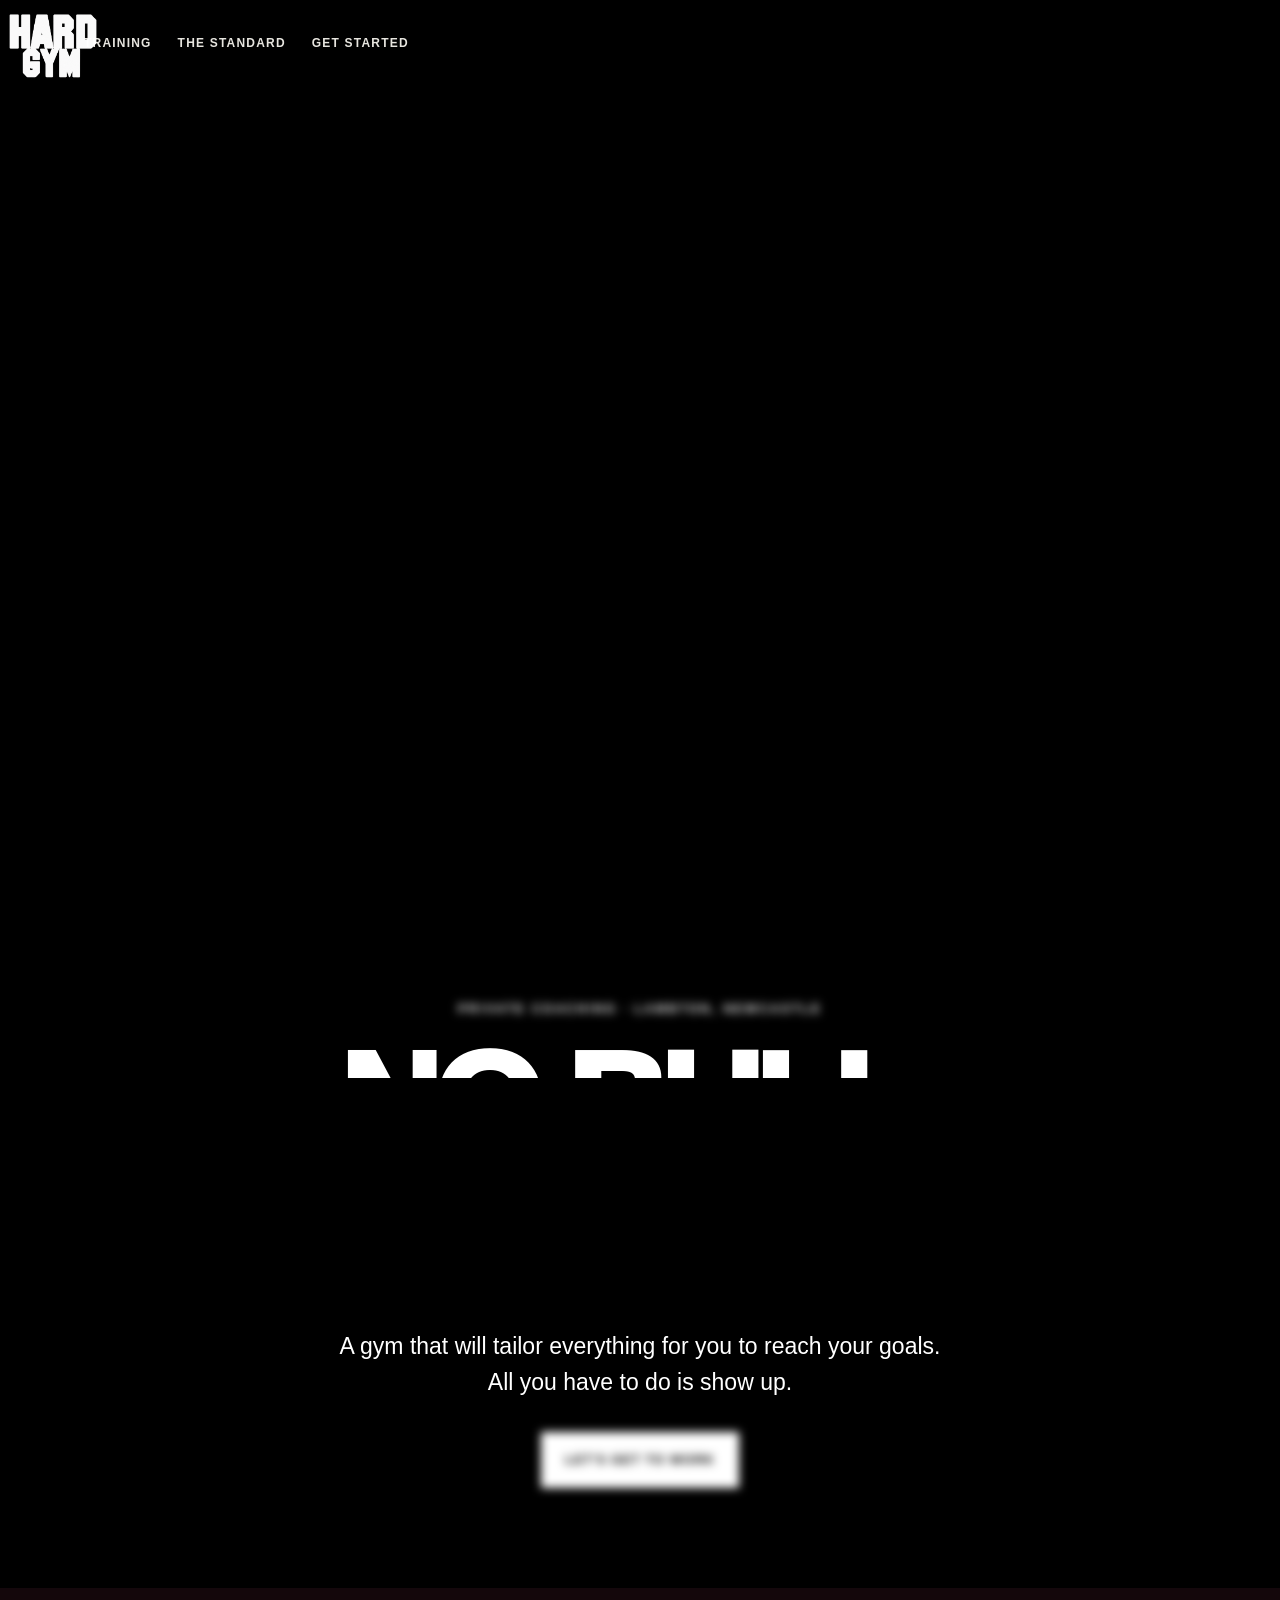
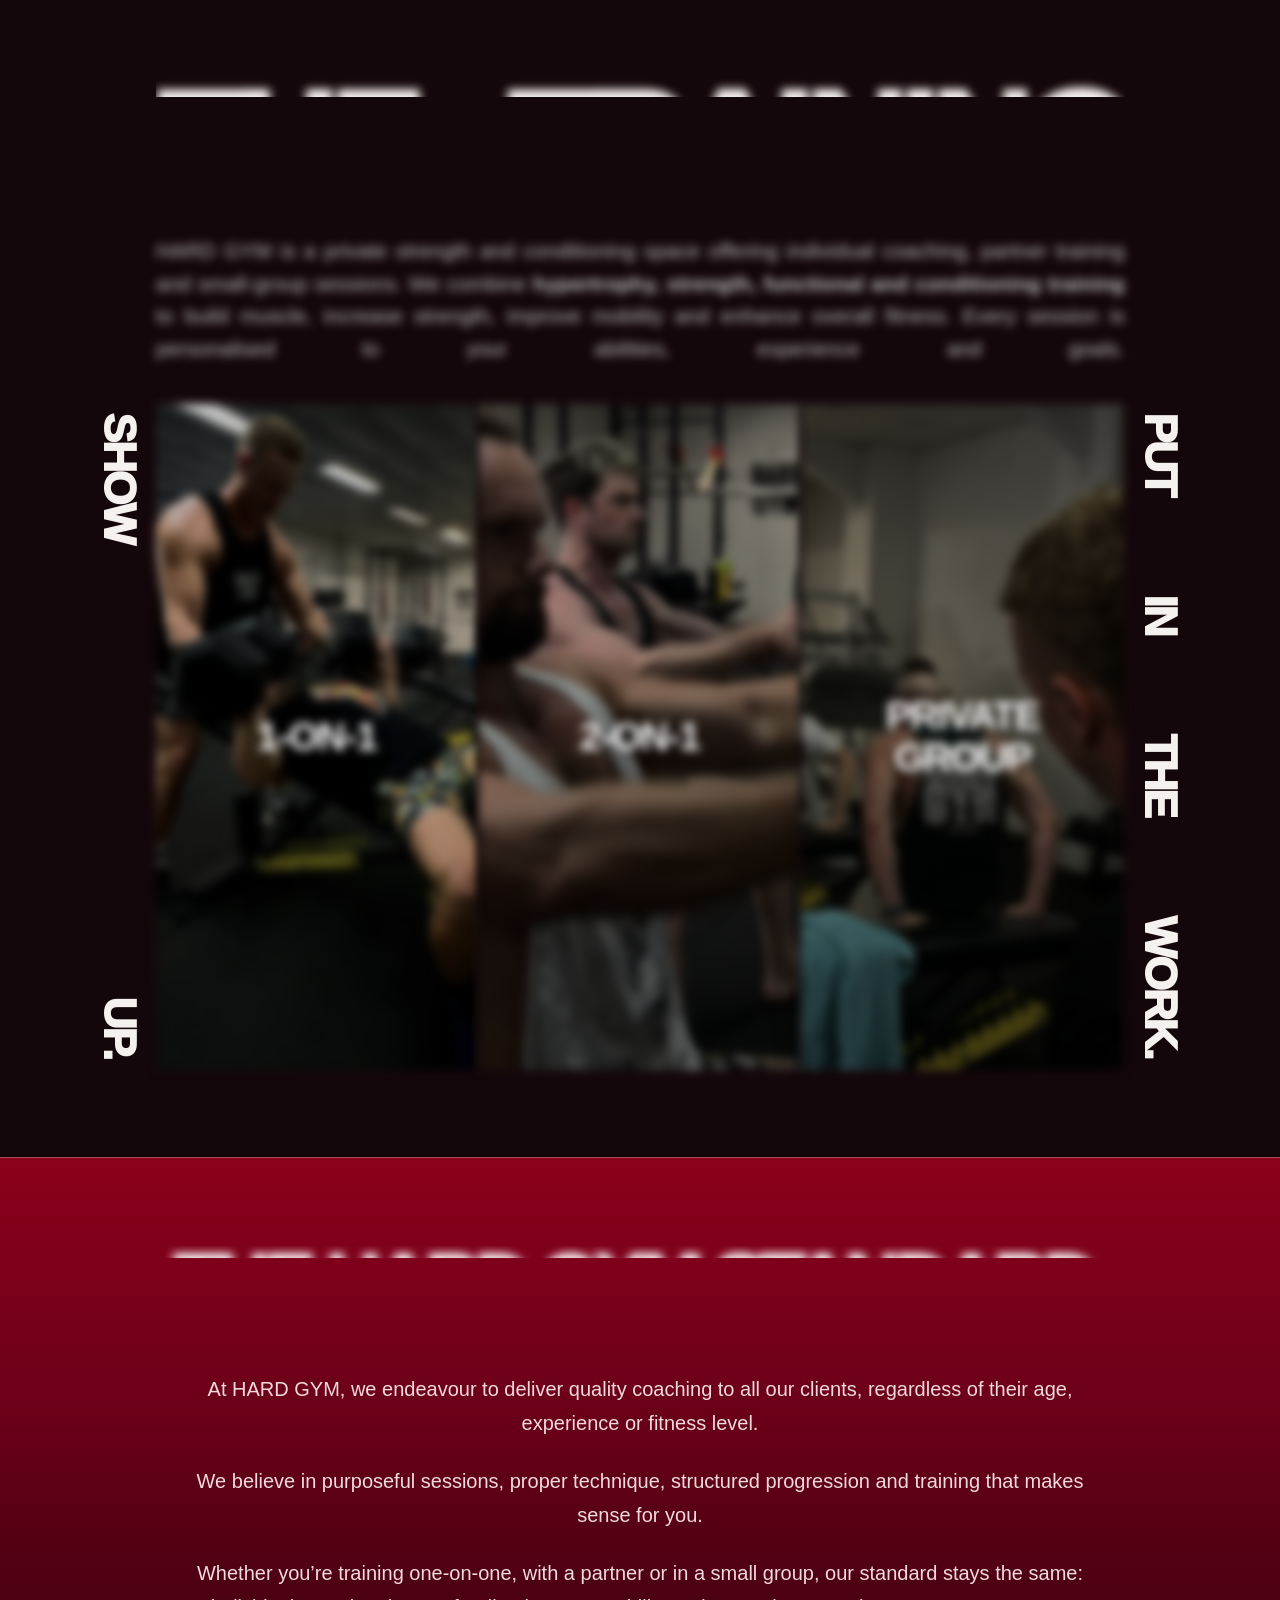
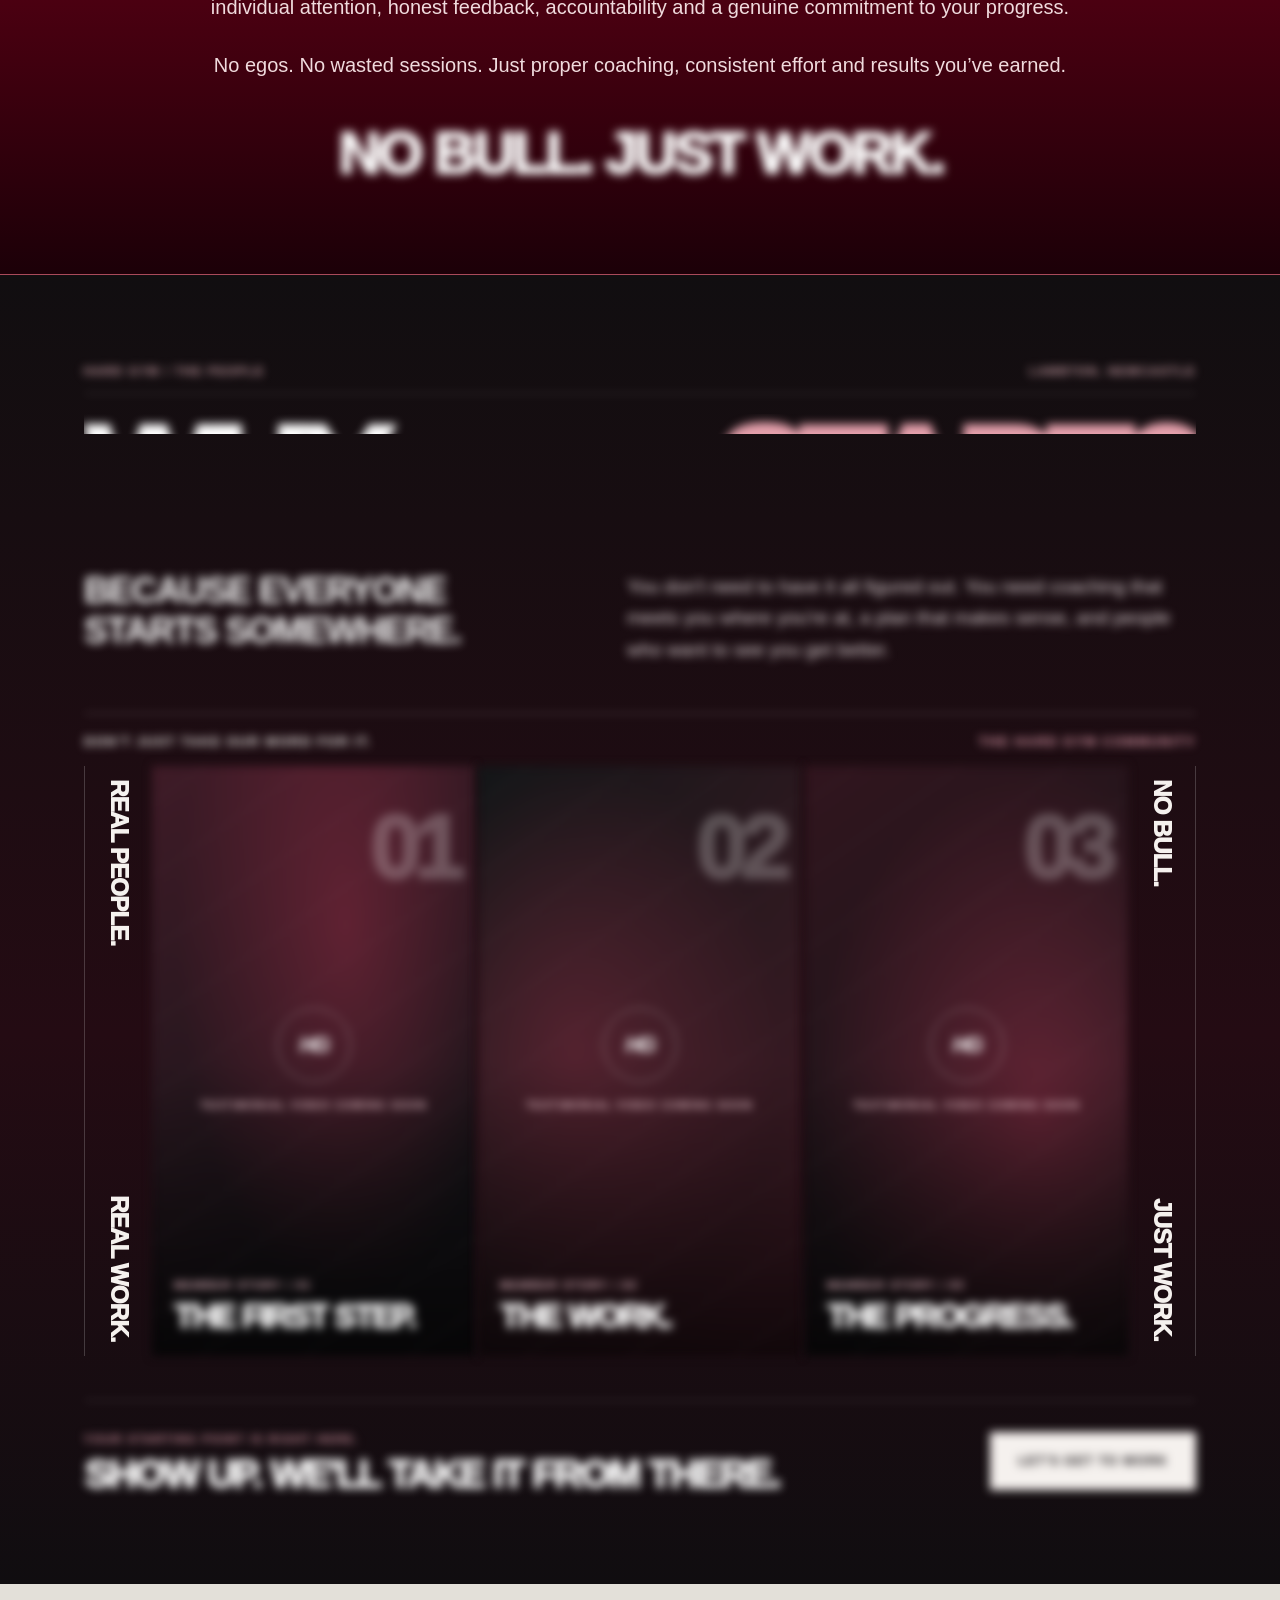
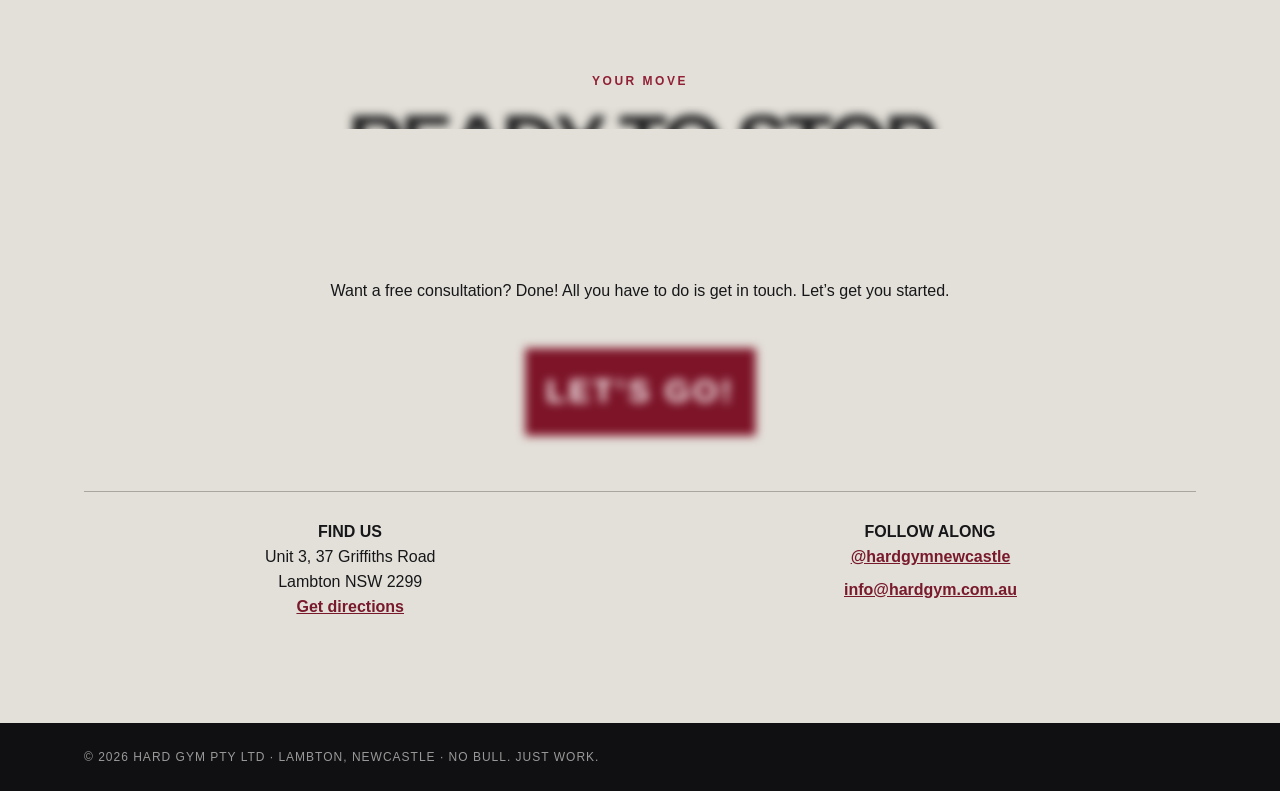
==== index.html @ e46c6654 "Use exact first frame of each WHY START testimonial video as its poster image" ====
<!DOCTYPE html>

<html lang="en-AU">
<head>
<meta charset="utf-8"/><meta content="width=device-width,initial-scale=1" name="viewport"/>
<title>HARD GYM | Private Training Gym</title>
<link rel="canonical" href="https://www.hardgym.com.au/">
<meta content="HARD GYM Lambton. Serious coaching, no gimmicks. 1-on-1, 2-on-1 and small-group strength training in Newcastle. Unit 3, 37 Griffiths Road." name="description"/>
<meta content="#39040f" name="theme-color"/>
  <script type="application/ld+json">
{
  "@context": "https://schema.org",
  "@type": "ExerciseGym",
  "name": "HARD GYM",
 "url": "https://www.hardgym.com.au/",
  "telephone": "+61413410295",
  "address": {
    "@type": "PostalAddress",
    "streetAddress": "Unit 3, 37 Griffiths Road",
    "addressLocality": "Lambton",
    "addressRegion": "NSW",
    "postalCode": "2299",
    "addressCountry": "AU"
  },
  "description": "Personal training studio offering 1-on-1 personal training, partner training and small-group strength training in Lambton, Newcastle."
}
</script>
  <style>
:root{--ink:#110d10;--steel:#29272a;--silver:#b8b9b8;--paper:#e7e5df;--red:#800019;--hot:#bb3049}
*{box-sizing:border-box}html{scroll-behavior:smooth}body{margin:0;background:#151517;color:var(--paper);font-family:Arial,Helvetica,sans-serif;line-height:1.55}
a{color:inherit} .wrap{max-width:1160px;margin:auto;padding:0 24px}
.metal{background-color:#282a2d;background-image:repeating-linear-gradient(94deg,transparent 0px,rgba(255,255,255,.025) 1px,transparent 3px,rgba(0,0,0,.14) 6px),linear-gradient(120deg,#141518,#4a4b4d 47%,#191a1c 100%)}
nav{border-bottom:1px solid #6667;position:relative;z-index:3;background:#171719ed}
.nav{display:flex;align-items:center;justify-content:space-between;gap:16px;min-height:78px}
.logo{font-size:26px;font-weight:1000;letter-spacing:-1.8px;text-decoration:none;font-style:italic}.logo span{color:var(--hot)}
.navlinks{display:flex;gap:26px;font-size:12px;font-weight:800;text-transform:uppercase;letter-spacing:1.2px}
.navlinks a{text-decoration:none}.navlinks a:hover{color:#f47a87}
.tag{font-size:12px;font-weight:900;letter-spacing:2.5px;text-transform:uppercase;color:#f07182}
.hero{position:relative;overflow:hidden;min-height:650px;display:flex;align-items:center;border-bottom:6px solid var(--red)}
.hero:before{content:"";position:absolute;inset:0;background:repeating-linear-gradient(145deg,transparent 0 28px,#0002 29px 31px,transparent 32px 60px);opacity:.5}
.hero:after{content:"HARD";position:absolute;right:-80px;bottom:-115px;font-size:clamp(180px,32vw,520px);font-weight:1000;letter-spacing:-.12em;color:#ffffff08;pointer-events:none}
.hero-content{position:relative;z-index:1;padding:100px 24px}
h1,h2,h3,p{margin-top:0}h1,h2,h3{font-stretch:condensed;text-transform:uppercase;line-height:.96;letter-spacing:-.055em}
h1{font-size:clamp(64px,11vw,142px);max-width:950px;margin:18px 0 22px;font-weight:1000}h1 em{font-style:normal;color:#e94b60}
.lead{font-size:clamp(18px,2vw,23px);max-width:630px;color:#dedddd}
.btn{display:inline-block;background:var(--red);color:white;text-decoration:none;font-size:13px;letter-spacing:1px;font-weight:900;text-transform:uppercase;padding:17px 23px;border:1px solid #b83e53;transition:.2s}
.btn:hover{background:#a62a40}.btn.secondary{background:transparent;border-color:#a5a5a5}
.actions{display:flex;gap:12px;flex-wrap:wrap;margin-top:32px}
.stripe{background:#741b2b;padding:15px 0;text-align:center;font-size:12px;font-weight:900;letter-spacing:2.5px;text-transform:uppercase}
section{padding:88px 0}h2{font-size:clamp(43px,6.5vw,79px);margin:15px 0 22px}
.sectionintro{max-width:700px;color:#bfc0c1;font-size:18px}
.grid{display:grid;grid-template-columns:repeat(3,1fr);gap:15px;margin-top:38px}
.service{background:linear-gradient(145deg,#353638,#1b1c1f);border:1px solid #6667;border-top:4px solid var(--red);padding:30px;min-height:310px;display:flex;flex-direction:column}
.num{font-size:13px;letter-spacing:2px;color:#ef7b8b;font-weight:900}
.service h3{font-size:37px;margin:36px 0 15px}.service p{color:#ccc}.service a{margin-top:auto;text-transform:uppercase;text-decoration:none;font-weight:900;font-size:12px;letter-spacing:1px;color:#f18290}
.statement{background:linear-gradient(120deg,#55111f,#8c2033);border-top:1px solid #aa4a5b;border-bottom:1px solid #aa4a5b}
.statement h2{max-width:850px}.statement p{max-width:690px;font-size:20px;color:#f0dadd}
.steps{display:grid;grid-template-columns:repeat(3,1fr);gap:30px;margin-top:40px}
.step{border-top:1px solid #777;padding-top:22px}.step h3{font-size:28px;margin:15px 0}.step p{color:#c1c1c1}
.contact{background:#e3e0d9;color:#171719}.contact .tag{color:#902035}.contact h2{max-width:850px}.contact p{max-width:750px}
.contact .btn{margin-top:12px}.details{display:flex;gap:45px;flex-wrap:wrap;margin-top:55px;border-top:1px solid #a8a6a1;padding-top:28px}.details a{color:#78192c;font-weight:bold}
.note{font-size:12px;color:#626262;margin-top:20px}
footer{padding:25px 0;background:#101012;color:#999;font-size:12px;text-transform:uppercase;letter-spacing:1px}
@media(max-width:750px){.navlinks{gap:12px;font-size:10px}.navlinks a:nth-child(2){display:none}.hero{min-height:570px}.grid,.steps{grid-template-columns:1fr}.service{min-height:250px}section{padding:65px 0}.hero-content{padding:90px 24px}h1{font-size:clamp(60px,13vw,95px)}}

/* Authentic HARD GYM branding and diamond-plate steel */
.logo{display:block;width:106px;line-height:0}.logo img{display:block;width:100%;height:auto;mix-blend-mode:screen}
.nav{min-height:86px}
.metal{background-image:linear-gradient(100deg,rgba(9,9,11,.89),rgba(18,18,20,.83)),url('[data-uri]');background-size:cover,520px auto;background-position:center;background-repeat:no-repeat,repeat}
.hero{background-image:linear-gradient(95deg,rgba(5,5,7,.92),rgba(14,14,16,.67)),url('[data-uri]');background-size:cover,660px auto;background-repeat:no-repeat,repeat}
.red-text{color:#ee697b}.start-section{position:relative;overflow:hidden}.start-section:before{content:'';position:absolute;inset:0;background:linear-gradient(180deg,transparent,#09090b65);pointer-events:none}.start-section .wrap{position:relative}
.start-section h2{max-width:1060px}.start-section .sectionintro{max-width:670px}
.steps{gap:14px;margin-top:42px}.step{border:1px solid #ffffff38;background:linear-gradient(155deg,rgba(25,26,28,.94),rgba(47,24,30,.89));padding:28px 25px 32px;min-height:295px;transition:border-color .3s,transform .3s}.step:hover{border-color:#e2697a;transform:translateY(-4px)}
.step-top{display:flex;align-items:center;gap:16px}.step-no{font-size:46px;font-weight:900;color:#ef7181;letter-spacing:-3px}.step-rule{height:1px;background:#b75061;flex:1}.step h3{font-size:clamp(25px,3vw,36px);margin:28px 0 17px;letter-spacing:-.04em}.step p{font-size:16px;line-height:1.65;color:#ddd}
.start-cta{display:flex;align-items:center;justify-content:space-between;gap:25px;border-left:5px solid #b83149;background:#17171bdc;margin-top:16px;padding:22px 26px}.start-cta strong{font-size:22px;display:block;letter-spacing:-.03em}.start-cta span{display:block;color:#c3c3c3;font-size:14px}
/* HARD GYM motion system: bold but restrained */
@keyframes hg-rise{from{opacity:0;transform:translate3d(0,42px,0);filter:blur(5px)}to{opacity:1;transform:translate3d(0,0,0);filter:blur(0)}}
@keyframes hg-wipe{from{opacity:0;clip-path:inset(0 0 90% 0);transform:translate3d(-18px,18px,0)}to{opacity:1;clip-path:inset(0 0 0 0);transform:none}}
@keyframes hg-line{from{transform:scaleX(0)}to{transform:scaleX(1)}}
/* Default remains fully visible even when iOS file preview blocks JavaScript. */
.motion-on .reveal:not(.is-visible){opacity:0;transform:translate3d(0,42px,0);filter:blur(5px)}
.motion-on .reveal{transition:opacity .9s ease,transform .95s cubic-bezier(.18,.8,.2,1),filter .9s ease;will-change:transform,opacity}
.motion-on .reveal.is-visible{opacity:1;transform:none;filter:none}
.motion-on .motion-heading:not(.is-visible){opacity:0;transform:translate3d(-18px,36px,0);clip-path:inset(0 0 85% 0)}
.motion-on .motion-heading{transition:opacity .75s ease,transform .9s cubic-bezier(.16,1,.3,1),clip-path 1s cubic-bezier(.16,1,.3,1);will-change:transform,opacity}
.motion-on .motion-heading.is-visible{opacity:1;transform:none;clip-path:inset(0 0 0 0)}
.motion-on .motion-copy:not(.is-visible){opacity:0;transform:translateY(22px)}
.motion-on .motion-copy{transition:opacity .85s ease,transform .9s cubic-bezier(.2,.8,.2,1);will-change:transform,opacity}
.motion-on .motion-copy.is-visible{opacity:1;transform:none}
.motion-on .motion-card:not(.is-visible){opacity:0;transform:translateY(38px) scale(.975)}
.motion-on .motion-card{transition:opacity .8s ease,transform .9s cubic-bezier(.18,.8,.2,1),border-color .25s ease;will-change:transform,opacity}
.motion-on .motion-card.is-visible{opacity:1;transform:none}
.motion-on .motion-card:nth-child(2){transition-delay:110ms}
.motion-on .motion-card:nth-child(3){transition-delay:220ms}
@media(hover:hover){.service:hover{transform:translateY(-5px)!important;border-color:#c04a5c}}
@media(prefers-reduced-motion:reduce){*,*:before,*:after{animation:none!important;transition:none!important;scroll-behavior:auto!important}.motion-on .reveal,.motion-on .motion-heading,.motion-on .motion-copy,.motion-on .motion-card{opacity:1;transform:none;filter:none;clip-path:none}}

/* Updated HARD GYM palette: layered wine-red steel, preserving original diamond plate image */
body{background:#14070b}
nav{background:#180e12f2;border-bottom-color:#9b364855}
.hero{border-bottom-color:#850a25}
.hero.metal{background-color:#280b14}
.hero.metal::before{background:linear-gradient(125deg,rgba(14,0,6,.35),rgba(109,0,27,.23),rgba(7,0,3,.36)),repeating-linear-gradient(145deg,transparent 0 28px,#0002 29px 31px,transparent 32px 60px);opacity:1}
.stripe{background:linear-gradient(90deg,#43000e,#8d0625 48%,#39000c)}
.statement{background:linear-gradient(180deg,#8b001d 0%,#6b0018 35%,#41000f 70%,#1c0008 100%)}
.btn{background:#7d1428;border-color:#aa3a50}
.btn:hover{background:#9d203a}
.service{background:linear-gradient(145deg,#393034,#21161c);border-top-color:#9a2039}
.contact{background:#e3e0d9}
.consultation-intro{font-size:clamp(17px,2vw,21px);font-weight:700;line-height:1.55;max-width:760px;margin:32px 0 0}
.contact .actions{margin-top:20px}


/* Keep both consultation actions side by side, including on iPhone */
.contact .actions{display:grid;grid-template-columns:minmax(0,1fr) minmax(0,1fr);gap:12px;align-items:stretch}
.contact .actions .btn{display:flex;align-items:center;justify-content:center;text-align:center;min-width:0;box-sizing:border-box;line-height:1.3;padding:17px 12px}
@media(max-width:480px){.contact .actions{gap:10px}.contact .actions .btn{font-size:11px;letter-spacing:.5px;padding:15px 7px}}

/* Contact details: balanced two-column layout on mobile and desktop */
.contact .details{display:grid;grid-template-columns:minmax(0,1fr) minmax(0,1fr);gap:clamp(12px,4vw,48px);align-items:start}
.contact .details>div{min-width:0}
.contact .details p{overflow-wrap:anywhere}
@media(max-width:480px){.contact .details{gap:12px}.contact .details strong{font-size:clamp(12px,3.5vw,16px)}.contact .details p{font-size:clamp(12px,3.35vw,16px);line-height:1.55}.contact .details a{font-size:inherit}}
nav {
  border-bottom: none !important;
  background: transparent !important;
  background-color: transparent !important;
  position: absolute !important;
  top: 0;
  left: 0;
  width: 100%;
  z-index: 100;
}
  nav .logo {
  margin-left: 0 !important;
  position: absolute;
  left: 0;
}
 .hero-copy-section h1, .hero-copy-section h1 em, .hero-copy-section .tag, .hero-copy-section .lead { color: #ffffff !important; }
.hero-copy-section .btn:not(.secondary) { background: #ffffff !important; color: #000000 !important; border-color: #ffffff !important; }
@media (hover: hover) and (pointer: fine) {
  .hero-copy-section .actions .btn:hover { transform: scale(1.06); }
}
.hero-copy-section .actions .btn { transition: transform 220ms ease, background-color 220ms ease, color 220ms ease; }
@media (prefers-reduced-motion: reduce) {
  .hero-copy-section .actions .btn { transition: none; }
  .hero-copy-section .actions .btn:hover { transform: none; }
}
  </style>
<style>
/* Consultation page call-to-action */
.contact .actions { margin-top: 2rem; margin-bottom: 2.5rem; display: grid; grid-template-columns: minmax(0, 1fr); }
.contact .actions .consultation-button { display: flex; width: 100%; min-width: 0; min-height: 86px; padding: 22px 20px; align-items: center; justify-content: center; box-sizing: border-box; font-size: clamp(1.5rem, 5vw, 2rem); font-weight: 900; letter-spacing: .10em; text-align: center; }
.contact .details p a[href^="mailto:"] { display: inline-block; margin-top: .5rem; overflow-wrap: anywhere; }
.hero.metal::before {
  background: rgba(0, 0, 0, 0.55);
  z-index: 1;
}
.hero.metal::after {
  display: none;
}
.hero.metal .hero-content {
  position: relative;
  z-index: 2;
}.hero-video {
  position: absolute;
  inset: 0;
  width: 100%;
  height: 100%;
  object-fit: cover;
  object-position: center;
  z-index: 0;
  pointer-events: none;
}
.hero::before {
  z-index: 1;
  background: rgba(0, 0, 0, 0.55);
}
.hero::after {
  z-index: 1;
  pointer-events: none;
}
.hero-content {
  position: relative;
  z-index: 2;
}
@media (prefers-reduced-motion: reduce) {
  .hero-video { display: none; }
}
.hero.metal {
  background-image: none;
}
.hero.metal::before {
  background: rgba(0,0,0,.55) !important;
}
.hero.metal::after {
  display: none !important;
}.hero::before,
.hero::after {
  pointer-events: none !important;
}
.hero .hero-content,
.hero .hero-content .actions,
.hero .hero-content .btn {
  position: relative;
  z-index: 5;
}
.hero .hero-content .btn {
  pointer-events: auto;
}
/* HARD GYM: MOBILE-ONLY RESPONSIVE LAYOUT. DESKTOP RULES ABOVE UNCHANGED. */
@media screen and (max-width: 750px) {
  html,body {width:100%;max-width:100%;overflow-x:clip}
  .wrap {width:100%;max-width:100%;padding-left:22px;padding-right:22px}
  nav {position:absolute!important;top:0;left:0;width:100%;background:transparent!important}
  nav .nav {position:relative;min-height:96px;padding:12px 20px 12px 118px;display:flex;justify-content:flex-end;align-items:flex-start;gap:0}
  nav .logo {position:absolute;left:12px!important;top:13px;width:94px;margin:0!important;z-index:2}
  nav .logo img {width:100%;height:auto}
  .navlinks {display:flex;flex-direction:row;align-items:center;justify-content:flex-end;flex-wrap:nowrap;gap:clamp(7px,2.3vw,15px);font-size:clamp(8px,2.3vw,11px);line-height:1.2;letter-spacing:.35px;text-align:right;padding-top:17px;min-width:0}
  .navlinks a:nth-child(2) {display:block}
  .navlinks a {white-space:nowrap}
  .hero {height:auto;min-height:710px;display:flex;align-items:center;overflow:hidden}
  .hero-video {width:100%;height:100%;object-fit:cover;object-position:center}
  .hero-content {width:100%;max-width:100%;padding:160px 22px 68px!important;margin:0 auto;display:block;min-width:0}
  .hero-content .tag {font-size:11px;line-height:1.5;letter-spacing:1.5px;max-width:100%;margin-bottom:20px}
  .hero h1 {font-size:clamp(46px,12vw,76px);line-height:.98;letter-spacing:-.06em;max-width:100%;margin:0 0 24px;overflow-wrap:normal}
  .hero h1 em {display:inline-block}
  .hero .lead {font-size:17px;line-height:1.55;max-width:100%;margin:0}
  .hero .actions {display:flex;flex-direction:column;align-items:stretch;gap:12px;margin-top:26px;width:100%}
  .hero .actions .btn {display:flex;align-items:center;justify-content:center;min-height:55px;width:100%;padding:14px 16px;text-align:center;font-size:12px;line-height:1.35}
  .stripe {font-size:10px;line-height:1.7;letter-spacing:1.5px;padding:17px 16px}
  section {padding:60px 0}
  section h2 {font-size:clamp(38px,10.4vw,65px);line-height:1.02;overflow-wrap:break-word}
  .sectionintro,.statement p {font-size:17px;line-height:1.6}
  .grid,.steps {grid-template-columns:minmax(0,1fr);gap:16px}
  .service {min-width:0;min-height:245px;padding:25px}
  .service h3 {font-size:34px;margin:25px 0 12px}
  .step {min-width:0;min-height:0}
  .contact .actions {grid-template-columns:minmax(0,1fr)}
  .contact .actions .btn {width:100%;max-width:100%}
  .contact .details {grid-template-columns:minmax(0,1fr);gap:22px}
  .contact .details p {overflow-wrap:anywhere}
  footer {line-height:1.7}
}
@media screen and (max-width: 380px) {
  .hero h1 {font-size:clamp(43px,11.7vw,54px)}
  .hero-content {padding-top:150px!important}
  nav .logo {width:84px}
  nav .nav {padding-left:101px;padding-right:12px}
  .navlinks {gap:7px;font-size:8px;letter-spacing:0}
}
<style>.logo img{mix-blend-mode:normal!important;object-fit:contain}
</style><style>
/* Video-first hero: retain the original typography, buttons and content layout */
.hero.metal { min-height: 650px; border-bottom: 0; }
.hero-copy-section { background: #000; padding: 0; }
.hero-copy-section .hero-content { padding: 100px 24px; }
@media (max-width: 700px) {
  .hero.metal { min-height: 420px; }
  .hero-copy-section .hero-content { padding: 90px 24px; }
}
</style>
<link rel="icon" href="/favicon.ico?v=2" sizes="any" />
<link rel="icon" type="image/png" href="/hard-gym-favicon.png?v=2" />
<link rel="apple-touch-icon" href="/apple-touch-icon.png?v=2" />
<style>
/* HARD GYM: show the complete video frame without cropping it. */
.hero.metal {
  display: block;
  height: auto;
  min-height: 0;
  overflow: hidden;
  background: #000;
}
.hero.metal .hero-video {
  display: block;
  position: relative;
  inset: auto;
  width: 100%;
  height: auto;
  max-width: 100%;
  object-fit: contain;
  object-position: center;
}
@media (max-width: 700px) {
  .hero.metal { height: auto; min-height: 0; }
}
@media (prefers-reduced-motion: reduce) {
  .hero.metal .hero-video { display: block; }
}
</style>

<style>
/* Centre only the introduction below the video; preserve its typography and buttons. */
.hero-copy-section .hero-content { text-align: center; }
.hero-copy-section .hero-content h1,
.hero-copy-section .hero-content .lead { margin-left: auto; margin-right: auto; }
.hero-copy-section .hero-content .actions { justify-content: center; }
@media (max-width: 750px) {
  .hero-copy-section .hero-content .actions { align-items: center; }
}
</style>

<style>
/* Desktop-only: fill the visible browser viewport before the next section.
   Mobile video layout and all other sections remain unchanged. */
@media (min-width: 751px) {
  .hero.metal {
    height: 100vh;
    height: 100svh;
    min-height: 0;
    max-height: none;
    overflow: hidden;
  }
  .hero.metal .hero-video {
    position: absolute;
    inset: 0;
    width: 100%;
    height: 100%;
    max-width: none;
    object-fit: cover;
    object-position: center center;
  }
}
</style>

<style id="hg-center-content-sections">
/* Center the content of the four requested sections only. */
#training, #approach, section.metal, #contact { text-align: center; }
#training .sectionintro, #approach h2, #approach p, #contact h2, #contact > .wrap > p { margin-left: auto; margin-right: auto; }
#training .service, section.metal .step { text-align: center; }
#contact .actions { justify-content: center; }
/* Preserve the existing two-column button arrangement where applicable. */
#contact .actions { width: fit-content; max-width: 100%; margin-left: auto; margin-right: auto; }
#contact .details { text-align: center; justify-items: center; }
#contact .details > div { text-align: center; }
</style>

<style id="hg-mobile-center-content-sections">
/* Mobile-only alignment for Training, The Standard, How to Start and Your Move. */
@media screen and (max-width: 750px) {
  #training, #approach, section.metal, #contact { text-align: center; }
  #training .wrap, #approach .wrap, section.metal .wrap, #contact .wrap { text-align: center; }
  #training h2, #training .sectionintro, #approach h2, #approach p,
  section.metal h2, section.metal p, #contact h2, #contact p,
  #contact .consultation-intro { text-align: center; margin-left: auto; margin-right: auto; }
  #training .service, section.metal .step { text-align: center; }
  #contact .actions { justify-content: center; align-items: center; margin-left: auto; margin-right: auto; }
  #contact .details { text-align: center; justify-items: center; }
  #contact .details > div { text-align: center; }
}
</style>
<style>
/* Mobile-only accessible navigation; desktop links remain unchanged. */
.hg-mobile-menu { display: none; }
@media (max-width: 750px) {
  nav .navlinks { display: none !important; }
  nav .nav { align-items: center; }
  .hg-mobile-menu { display: block; position: relative; margin-left: auto; z-index: 5; color: #fff; }
  .hg-mobile-menu summary { display: flex; align-items: center; gap: 9px; list-style: none; cursor: pointer; padding: 11px 14px; min-height: 44px; border: 1px solid rgba(255,255,255,.65); border-radius: 6px; background: rgba(15,10,12,.82); font-size: 12px; font-weight: 900; letter-spacing: 1.2px; user-select: none; }
  .hg-mobile-menu summary::-webkit-details-marker { display: none; }
  .hg-mobile-menu summary:focus-visible, .hg-mobile-menu-panel a:focus-visible { outline: 2px solid white; outline-offset: 3px; }
  .hg-menu-icon { font-size: 19px; line-height: 1; }
  .hg-mobile-menu[open] summary { background: #fff; color: #111; }
  .hg-mobile-menu-panel { position: absolute; top: calc(100% + 8px); right: 0; width: min(260px, calc(100vw - 32px)); background: #171315; border: 1px solid rgba(255,255,255,.3); border-radius: 8px; box-shadow: 0 12px 35px rgba(0,0,0,.45); overflow: hidden; }
  .hg-mobile-menu-panel a { display: flex; align-items: center; justify-content: center; text-align: center; padding: 17px 19px; min-height: 52px; text-decoration: none; color: white; font-size: 13px; font-weight: 800; letter-spacing: .8px; text-transform: uppercase; }
  .hg-mobile-menu-panel a + a { border-top: 1px solid rgba(255,255,255,.14); }
  .hg-mobile-menu-panel a:active { background: #5c1324; }
}
</style>
<script>
document.addEventListener('click', function(e) {
  const menu = document.querySelector('.hg-mobile-menu');
  if (!menu || !menu.open) return;
  if (e.target.closest('.hg-mobile-menu-panel a') || !menu.contains(e.target)) menu.open = false;
});
</script>
<style>
/* HARD GYM training photo panels only */
#training .hg-training-panels{display:grid;grid-template-columns:repeat(3,minmax(0,1fr));gap:0;margin-top:38px}
#training .hg-training-panel{position:relative;display:flex;align-items:center;justify-content:center;min-width:0;height:clamp(390px,52vw,700px);overflow:hidden;background:linear-gradient(135deg,#353638,#151517);color:#fff;text-decoration:none;isolation:isolate}
#training .hg-training-panel:not(:last-child){border-right:2px solid #151517}
#training .hg-training-panel:after{content:"";position:absolute;inset:0;background:linear-gradient(180deg,rgba(0,0,0,.12),rgba(0,0,0,.28));z-index:0;pointer-events:none}
#training .hg-training-panel img{position:absolute;inset:0;width:100%;height:100%;object-fit:cover;object-position:center center;transition:transform .45s ease}
#training .hg-training-panel span{position:relative;z-index:1;font-size:clamp(24px,3.1vw,50px);font-weight:900;letter-spacing:-.045em;text-align:center;line-height:1.05;text-shadow:0 2px 15px #000a;padding:12px}
@media(hover:hover){#training .hg-training-panel:hover img{transform:scale(1.055)}}
#training .hg-training-panel:focus-visible{outline:3px solid #fff;outline-offset:-5px}
@media(max-width:750px){#training .hg-training-panels{grid-template-columns:1fr;gap:8px}#training .hg-training-panel{height:440px}#training .hg-training-panel span{font-size:42px}}
@media(prefers-reduced-motion:reduce){#training .hg-training-panel img{transition:none}}
</style>
<style>
/* Training-only typography and full-height vertical photo-side slogans. */
#training{--hg-side-width:clamp(54px,5.6vw,78px)}
#training .hg-training-intro{margin-inline:var(--hg-side-width)}
#training .hg-training-title{display:flex;align-items:baseline;justify-content:space-between;gap:12px;width:100%;margin:0 0 24px;font-size:clamp(64px,11vw,142px);font-weight:1000;line-height:.96;letter-spacing:-.055em;color:#f5f1ee;white-space:nowrap}
#training .hg-training-title span{display:block}
#training .hg-training-description{display:block;width:100%;max-width:none;margin:0;color:#bfc0c1;font-size:clamp(17px,1.65vw,21px);line-height:1.55;text-align:justify;text-align-last:justify}
#training .hg-training-showcase{display:grid;grid-template-columns:var(--hg-side-width) minmax(0,1fr) var(--hg-side-width);align-items:stretch;margin-top:38px}
#training .hg-training-showcase .hg-training-panels{grid-column:2;grid-row:1;min-width:0;margin-top:0}
#training .hg-training-side{display:flex;flex-direction:row;align-items:center;justify-content:space-between;box-sizing:border-box;width:100%;height:clamp(390px,52vw,700px);padding:10px 5px;writing-mode:vertical-rl;text-orientation:mixed;color:#f5f1ee;font-size:clamp(26px,3.5vw,50px);font-weight:1000;letter-spacing:-.055em;line-height:1;white-space:nowrap}
#training .hg-training-side span{display:block}
#training .hg-training-side--left{grid-column:1;grid-row:1}
#training .hg-training-side--right{grid-column:3;grid-row:1}
@media(max-width:750px){
  #training{--hg-side-width:clamp(30px,9vw,45px)}
  #training .hg-training-title{gap:5px;margin-bottom:16px;font-size:clamp(27px,6.8vw,50px)}
  #training .hg-training-description{font-size:15px;line-height:1.5;text-align:left;text-align-last:auto}
  #training .hg-training-showcase{margin-top:24px}
  #training .hg-training-side{height:440px;padding:10px 3px;font-size:clamp(19px,5.5vw,26px)}
  #training .hg-training-side--left{align-self:start}
  #training .hg-training-side--right{align-self:end}
  #training .hg-training-panel span{font-size:clamp(25px,7vw,40px)}
}
</style>

<style id="hg-training-mobile-carousel">
/* Only the mobile training section changes. Desktop retains its three-column layout. */
#training .hg-training-mobile-controls,
#training .hg-training-mobile-progress{display:none}
@media (max-width:750px){
  #training .hg-training-intro{margin-inline:0}
  #training .hg-training-title{
    display:flex;flex-direction:row;align-items:center;justify-content:center;
    width:100%;gap:clamp(6px,2vw,14px);margin:0 0 19px;
    font-size:clamp(29px,8.5vw,47px);line-height:.94;letter-spacing:-.055em;
    white-space:nowrap;text-align:center
  }
  #training .hg-training-description{
    display:block;width:100%;max-width:38rem;margin:0 auto;
    text-align:center;text-align-last:center;font-size:clamp(15px,3.8vw,18px);line-height:1.56
  }
  #training{--hg-side-width:clamp(32px,8.3vw,44px)}
  #training .hg-training-showcase{
    position:relative;grid-template-columns:var(--hg-side-width) minmax(0,1fr) var(--hg-side-width);
    margin-top:30px;margin-left:-22px;margin-right:-22px
  }
  #training .hg-training-showcase .hg-training-panels{
    display:flex;grid-column:2;grid-row:1;gap:0;min-width:0;width:100%;margin-top:0;
    overflow-x:auto;overflow-y:hidden;scroll-snap-type:x mandatory;scroll-padding:0;
    -webkit-overflow-scrolling:touch;overscroll-behavior-x:contain;
    scrollbar-width:none
  }
  #training .hg-training-panels::-webkit-scrollbar{display:none}
  #training .hg-training-showcase .hg-training-panel{
    display:flex;flex:0 0 100%;width:100%;min-width:100%;height:clamp(510px,158vw,690px);
    scroll-snap-align:start;scroll-snap-stop:always;border:0
  }
  #training .hg-training-showcase .hg-training-panel:not(:last-child){border-right:0}
  #training .hg-training-showcase .hg-training-panel span{font-size:clamp(29px,8vw,46px)}
  #training .hg-training-side{
    height:clamp(510px,158vw,690px);padding:13px 3px;
    font-size:clamp(19px,5.2vw,25px);background:rgba(90,18,37,.4)
  }
  #training .hg-training-mobile-controls{
    position:absolute;z-index:4;display:flex;justify-content:space-between;align-items:center;
    left:calc(var(--hg-side-width) + 12px);right:calc(var(--hg-side-width) + 12px);
    top:50%;transform:translateY(-50%);pointer-events:none
  }
  #training .hg-training-mobile-controls button{
    display:grid;place-items:center;cursor:pointer;pointer-events:auto;
    width:42px;height:42px;padding:0;border:1px solid #f5f1ee9e;border-radius:50%;
    background:#800019e6;color:#fff;font:normal 37px/1 Arial,sans-serif;
    box-shadow:0 3px 15px #0006;touch-action:manipulation
  }
  #training .hg-training-mobile-controls button:disabled{opacity:0;pointer-events:none}
  #training .hg-training-mobile-controls button:focus-visible{outline:3px solid #fff;outline-offset:3px}
  #training .hg-training-mobile-progress{
    position:absolute;z-index:4;display:block;pointer-events:none;
    left:calc(var(--hg-side-width) + 13px);right:calc(var(--hg-side-width) + 13px);
    bottom:13px;height:4px;background:#ffffff85
  }
  #training .hg-training-mobile-progress span{
    display:block;height:100%;width:33.333%;background:#fff;transition:width .2s ease
  }
}
@media (max-width:360px){
  #training .hg-training-title{font-size:clamp(27px,8.3vw,31px)}
}
@media (prefers-reduced-motion:reduce){
  #training .hg-training-mobile-progress span{transition:none}
}
</style>
<style id="hg-sticky-navigation">
/* Keep the existing HARD GYM logo and nav at the viewport top on every screen. */
nav {position:fixed!important;top:0!important;left:0!important;right:0!important;width:100%;z-index:1000;}
nav.hg-nav-scrolled {background:rgba(18,9,13,.94)!important;background-color:rgba(18,9,13,.94)!important;-webkit-backdrop-filter:blur(10px);backdrop-filter:blur(10px);}
#training,#approach,#contact {scroll-margin-top:96px;}
@media(max-width:750px){
  nav {position:fixed!important;top:0!important;left:0!important;right:0!important;}
  #training,#approach,#contact {scroll-margin-top:105px;}
}
</style>

<style id="hg-standard-expanded-design">
/* Expanded HARD GYM Standard section: typography and copy only. */
#approach .hg-standard-title{
  max-width:none;width:100%;margin:0 auto 50px;
  font-size:clamp(40px,5.9vw,80px);line-height:1;letter-spacing:-.065em;
  font-weight:1000;color:#fff;white-space:nowrap;text-align:center
}
#approach .hg-standard-claim{
  max-width:1000px;margin:0 auto 14px;font-size:clamp(37px,5vw,66px);
  line-height:1.02;letter-spacing:-.045em;font-weight:900;text-align:center;color:#fff
}
#approach .hg-standard-subhead{
  max-width:950px;margin:0 auto 34px;font-size:clamp(25px,3vw,40px);
  line-height:1.1;letter-spacing:-.03em;font-weight:900;text-align:center;color:#ffb9c6
}
#approach .hg-standard-copy{max-width:890px;margin:0 auto}
#approach .hg-standard-copy p{
  max-width:none;margin:0 auto 24px;font-size:clamp(17px,1.7vw,20px);
  line-height:1.7;color:#f0dadd;text-align:center
}
#approach .hg-standard-signoff{
  max-width:none;margin:40px auto 0;font-size:clamp(34px,4.6vw,58px);
  line-height:1.1;font-weight:1000;letter-spacing:-.045em;color:#fff;text-align:center
}
@media(max-width:750px){
  #approach .hg-standard-title{
    font-size:clamp(35px,9.7vw,67px);white-space:normal;line-height:.98;
    margin-bottom:35px;overflow-wrap:normal;text-wrap:balance
  }
  #approach .hg-standard-claim{font-size:clamp(32px,8.1vw,53px);margin-bottom:18px}
  #approach .hg-standard-subhead{font-size:clamp(23px,5.6vw,35px);margin-bottom:26px}
  #approach .hg-standard-copy p{font-size:17px;line-height:1.65;margin-bottom:22px}
  #approach .hg-standard-signoff{font-size:clamp(32px,8vw,48px);margin-top:35px}
}
</style>
<style id="hg-why-start-design">
/* WHY START? testimonial placeholders — scoped to this section only */
#why-start{background:linear-gradient(180deg,#110e10 0%,#240b13 58%,#100d10 100%);color:#f5f1ee;overflow:hidden}
#why-start .hg-why-overline{display:flex;justify-content:space-between;align-items:center;gap:18px;padding-bottom:13px;border-bottom:1px solid #ffffff3d;font-size:11px;letter-spacing:2px;font-weight:800;color:#e8b7bf}
#why-start .hg-why-title{display:flex;align-items:baseline;justify-content:space-between;gap:14px;width:100%;max-width:none;margin:20px 0 28px;font-size:clamp(70px,11vw,143px);letter-spacing:-.075em;line-height:.92;font-weight:1000;color:#fff}
#why-start .hg-why-title em{font-style:normal;color:#e6a1ad}
#why-start .hg-why-intro{display:grid;grid-template-columns:.9fr 1.1fr;gap:clamp(25px,6vw,90px);align-items:start;padding-bottom:48px}
#why-start .hg-why-intro p{margin:0;max-width:none;text-align:left}
#why-start .hg-why-intro .hg-why-intro-lead{font-size:clamp(22px,3vw,36px);font-weight:900;line-height:1.12;letter-spacing:-.04em;color:#fff}
#why-start .hg-why-intro p:not(.hg-why-intro-lead){max-width:550px;font-size:clamp(16px,1.65vw,19px);line-height:1.65;color:#ded1d4}
#why-start .hg-why-stories-heading{display:flex;justify-content:space-between;gap:12px;padding:18px 0 14px;border-top:1px solid #ffffff54;font-size:clamp(11px,1.1vw,13px);letter-spacing:1.5px;font-weight:900}
#why-start .hg-why-stories-heading span:last-child{color:#df9bab}
#why-start .hg-why-showcase{display:grid;grid-template-columns:clamp(38px,5.3vw,68px) minmax(0,1fr) clamp(38px,5.3vw,68px);align-items:stretch}
#why-start .hg-why-stories{display:grid;grid-template-columns:repeat(3,minmax(0,1fr));gap:3px;min-width:0}
#why-start .hg-why-rail{display:flex;justify-content:space-between;align-items:center;flex-direction:row;writing-mode:vertical-rl;padding:14px 4px;font-size:clamp(15px,1.9vw,25px);line-height:1;letter-spacing:-.04em;font-weight:1000;color:#f5f1ee;white-space:nowrap}
#why-start .hg-why-rail-left{border-left:1px solid #ffffff30}
#why-start .hg-why-rail-right{border-right:1px solid #ffffff30}
#why-start .hg-why-story{position:relative;isolation:isolate;min-width:0;height:clamp(430px,49vw,590px);overflow:hidden;background:#211b20;display:flex;align-items:center;justify-content:center}
#why-start .hg-why-story:before{content:"";position:absolute;inset:0;z-index:-1;background:radial-gradient(ellipse at 60% 27%,rgba(148,44,69,.5),transparent 62%),linear-gradient(145deg,#3f1b27,#151317 76%);pointer-events:none}
#why-start .hg-why-story-two:before{background:radial-gradient(ellipse at 30% 48%,rgba(123,43,62,.53),transparent 65%),linear-gradient(125deg,#141618,#3d1a24 88%)}
#why-start .hg-why-story-three:before{background:radial-gradient(ellipse at 72% 58%,rgba(178,53,83,.47),transparent 70%),linear-gradient(145deg,#31151e,#141417 84%)}
#why-start .hg-why-story:after{content:"";position:absolute;z-index:0;inset:0;background:repeating-linear-gradient(145deg,transparent 0 29px,rgba(255,255,255,.027) 30px 31px,transparent 32px 60px),linear-gradient(0deg,rgba(0,0,0,.72),transparent 50%);pointer-events:none}
#why-start .hg-why-story-number{position:absolute;top:13px;right:19px;z-index:1;color:#ffffff40;font-size:clamp(54px,7vw,95px);font-weight:1000;letter-spacing:-.07em}
#why-start .hg-why-story-placeholder{display:flex;flex-direction:column;align-items:center;gap:16px;z-index:1;max-width:85%;text-align:center}
#why-start .hg-why-slot-mark{display:grid;place-items:center;width:74px;height:74px;border:1px solid #ffffff75;border-radius:50%;font-size:22px;font-weight:900;font-style:italic;letter-spacing:-.11em;color:#fff}
#why-start .hg-why-coming{font-size:10px;letter-spacing:1.7px;font-weight:900;color:#e8c3cb}
#why-start .hg-why-story-caption{position:absolute;bottom:23px;left:22px;right:14px;z-index:1;text-align:left}
#why-start .hg-why-story-caption span{display:block;font-size:11px;font-weight:900;letter-spacing:1.6px;color:#e7bac4;margin-bottom:7px}
#why-start .hg-why-story-caption h3{font-size:clamp(25px,2.55vw,37px);line-height:.98;font-weight:1000;letter-spacing:-.055em;color:#fff;margin:0}
#why-start .hg-why-swipe{display:none}
#why-start .hg-why-footer{display:flex;justify-content:space-between;gap:24px;align-items:center;margin-top:44px;padding-top:25px;border-top:1px solid #ffffff40}
#why-start .hg-why-footer p{margin:4px 0 0;max-width:none;font-size:clamp(24px,3.2vw,39px);font-weight:1000;line-height:1.05;letter-spacing:-.05em;color:#fff}
#why-start .hg-why-small{font-size:11px;letter-spacing:1.8px;color:#de9ba9;font-weight:900}
#why-start .hg-why-cta{display:inline-flex;justify-content:center;align-items:center;flex:none;min-height:58px;padding:17px 27px;background:#f5f1ee;color:#171316;border:1px solid #f5f1ee;font-weight:900;white-space:nowrap;text-decoration:none;transition:transform .22s ease,background-color .22s ease}
#why-start .hg-why-cta:hover{background:#fff;transform:scale(1.04)}
#why-start .hg-why-cta:focus-visible{outline:3px solid #f4b7c4;outline-offset:4px}
@media(max-width:750px){
  #why-start .hg-why-overline{font-size:9px;letter-spacing:1.3px}
  #why-start .hg-why-title{display:flex;flex-direction:column;align-items:stretch;gap:0;font-size:clamp(62px,15.8vw,94px);margin:20px 0 24px;line-height:.93}
  #why-start .hg-why-title em{align-self:flex-end}
  #why-start .hg-why-intro{grid-template-columns:1fr;gap:14px;padding-bottom:32px}
  #why-start .hg-why-intro .hg-why-intro-lead{font-size:clamp(23px,6vw,30px)}
  #why-start .hg-why-intro p:not(.hg-why-intro-lead){font-size:16px;line-height:1.6}
  #why-start .hg-why-stories-heading{font-size:10px;letter-spacing:.7px}
  #why-start .hg-why-stories-heading span:last-child{text-align:right}
  #why-start .hg-why-showcase{display:block}
  #why-start .hg-why-rail{display:none}
  #why-start .hg-why-stories{display:flex;gap:10px;overflow-x:auto;scroll-snap-type:x mandatory;overscroll-behavior-x:contain;-webkit-overflow-scrolling:touch;scrollbar-width:none;padding-bottom:5px}
  #why-start .hg-why-stories::-webkit-scrollbar{display:none}
  #why-start .hg-why-story{flex:0 0 84%;height:clamp(430px,126vw,570px);scroll-snap-align:start;scroll-snap-stop:always}
  #why-start .hg-why-story-caption h3{font-size:clamp(27px,8vw,38px)}
  #why-start .hg-why-swipe{display:flex;justify-content:flex-end;gap:8px;margin:13px 0 0;max-width:none;color:#e8b7bf;font-size:10px;letter-spacing:1.7px;font-weight:900}
  #why-start .hg-why-swipe span{font-size:17px;line-height:.8}
  #why-start .hg-why-footer{display:block;margin-top:35px;padding-top:25px}
  #why-start .hg-why-footer p{font-size:clamp(26px,7.3vw,39px)}
  #why-start .hg-why-cta{margin-top:24px;width:100%;min-height:58px}
}
@media(prefers-reduced-motion:reduce){#why-start .hg-why-cta{transition:none}#why-start .hg-why-cta:hover{transform:none}}
</style>
<style id="hg-why-video-player-support">
#why-start .hg-why-testimonial-video{display:none;position:absolute;inset:0;width:100%;height:100%;object-fit:cover;background:#111;z-index:3}
#why-start .hg-why-story.has-video .hg-why-testimonial-video{display:block}
#why-start .hg-why-story.has-video .hg-why-story-placeholder,
#why-start .hg-why-story.has-video .hg-why-story-caption,
#why-start .hg-why-story.has-video .hg-why-story-number{display:none}
</style>
<script>
document.addEventListener('DOMContentLoaded', function () {
  document.querySelectorAll('#why-start .hg-why-testimonial-video').forEach(function (video) {
    const card = video.closest('.hg-why-story');
    if (!card) return;
    function enableVideo() { if (video.readyState >= 1) card.classList.add('has-video'); }
    video.addEventListener('loadedmetadata', enableVideo);
    video.addEventListener('error', function () { card.classList.remove('has-video'); });
    enableVideo();
  });
});
</script>
</head><body>
<nav><div class="wrap nav"><a aria-label="HARD GYM home" class="logo" href="#"><img alt="HARD GYM" height="108" src="hard-gym-header-logo.png" width="150"/></a><div class="navlinks"><a href="#training">Training</a><a href="#approach">The standard</a><a href="get-started.html">Get started</a></div><details class="hg-mobile-menu"><summary aria-label="Open navigation menu"><span class="hg-menu-icon" aria-hidden="true">☰</span></summary><div class="hg-mobile-menu-panel"><a href="#training">Training</a><a href="#approach">The Standard</a><a href="get-started.html">Get Started</a></div></details></div></nav>
<script>
(function(){
  const headerNav=document.querySelector('body > nav');
  if(!headerNav)return;
  function refreshNav(){headerNav.classList.toggle('hg-nav-scrolled',window.scrollY>12);}
  refreshNav();
  window.addEventListener('scroll',refreshNav,{passive:true});
})();
</script>
<header class="hero metal">
<video class="hero-video" autoplay muted loop playsinline aria-hidden="true">
<source src="hard-gym-hero.MP4" type="video/mp4">
</video>
</header>
<section class="hero-copy-section" aria-label="HARD GYM introduction">
<div class="wrap hero-content reveal">
<div class="tag reveal">Private coaching · Lambton, Newcastle</div>
<h1>NO BULL.<br/><em>JUST WORK.</em></h1>
<p class="lead">A gym that will tailor everything for you to reach your goals. All you have to do is show up.</p>
<div class="actions reveal"><a class="btn" href="get-started.html">Let's get to work</a></div>
</div>
</section>
<section id="training"><div class="wrap">
<div class="hg-training-intro">
<h2 class="hg-training-title reveal"><span>THE</span><span>TRAINING</span></h2>
<p class="sectionintro hg-training-description reveal">HARD GYM is a private strength and conditioning space offering individual coaching, partner training and small-group sessions. We combine <strong>hypertrophy, strength, functional and conditioning training</strong> to build muscle, increase strength, improve mobility and enhance overall fitness. Every session is personalised to your abilities, experience and goals.</p>
</div>
<div class="hg-training-showcase">
<div class="hg-training-side hg-training-side--left" aria-label="SHOW UP."><span>SHOW</span><span>UP.</span></div>
<div class="hg-training-panels">
<a class="hg-training-panel reveal" href="get-started.html" aria-label="Enquire about 1-on-1 personal training"><img src="IMG_7191.jpeg" alt="HARD GYM coach spotting a client during a dumbbell press" loading="lazy"/><span>1-ON-1</span></a>
<a class="hg-training-panel reveal" href="get-started.html" aria-label="Enquire about 2-on-1 personal training"><img src="IMG_8057.jpeg" alt="Two clients training together at HARD GYM" loading="lazy"/><span>2-ON-1</span></a>
<a class="hg-training-panel reveal" href="get-started.html" aria-label="Enquire about private group training"><img src="IMG_8059.jpeg" alt="HARD GYM members taking part in a coached group session" loading="lazy"/><span>PRIVATE GROUP</span></a>
</div>
<div class="hg-training-side hg-training-side--right" aria-label="PUT IN THE WORK."><span>PUT</span><span>IN</span><span>THE</span><span>WORK.</span></div>
<div class="hg-training-mobile-controls" aria-label="Training photo carousel controls">
<button type="button" class="hg-training-previous" aria-label="Previous training photo" disabled>&#8249;</button>
<button type="button" class="hg-training-next" aria-label="Next training photo">&#8250;</button>
</div>
<div class="hg-training-mobile-progress" aria-hidden="true"><span></span></div>
</div></div></section>
<script>
(function(){
  const track=document.querySelector('#training .hg-training-panels');
  const back=document.querySelector('#training .hg-training-previous');
  const forward=document.querySelector('#training .hg-training-next');
  const progress=document.querySelector('#training .hg-training-mobile-progress span');
  if(!track||!back||!forward||!progress)return;
  const slides=[...track.querySelectorAll('.hg-training-panel')];
  const media=window.matchMedia('(max-width:750px)');
  const reduced=window.matchMedia('(prefers-reduced-motion:reduce)');
  function getIndex(){
    return Math.max(0,Math.min(slides.length-1,Math.round(track.scrollLeft/Math.max(track.clientWidth,1))));
  }
  function update(){
    const position=media.matches?getIndex():0;
    back.disabled=position===0;
    forward.disabled=position===slides.length-1;
    progress.style.width=((position+1)/slides.length*100)+'%';
  }
  function move(step){
    if(!media.matches)return;
    const index=Math.max(0,Math.min(slides.length-1,getIndex()+step));
    track.scrollTo({left:index*track.clientWidth,behavior:reduced.matches?'auto':'smooth'});
  }
  back.addEventListener('click',()=>move(-1));
  forward.addEventListener('click',()=>move(1));
  track.addEventListener('scroll',update,{passive:true});
  window.addEventListener('resize',update);
  if(typeof media.addEventListener==='function')media.addEventListener('change',update);
  update();
})();
</script>
<section class="statement" id="approach"><div class="wrap">
<h2 class="hg-standard-title reveal">THE HARD GYM STANDARD.</h2>
<div class="hg-standard-copy">
<p>At HARD GYM, we endeavour to deliver quality coaching to all our clients, regardless of their age, experience or fitness level.</p>
<p>We believe in purposeful sessions, proper technique, structured progression and training that makes sense for you.</p>
<p>Whether you’re training one-on-one, with a partner or in a small group, our standard stays the same: individual attention, honest feedback, accountability and a genuine commitment to your progress.</p>
<p>No egos. No wasted sessions. Just proper coaching, consistent effort and results you’ve earned.</p>
</div>
<p class="hg-standard-signoff reveal">NO BULL. JUST WORK.</p>
</div></section>
<section id="why-start" class="hg-why-start" aria-labelledby="hg-why-title">
  <div class="wrap">
    <div class="hg-why-overline reveal"><span>HARD GYM / THE PEOPLE</span><span>LAMBTON, NEWCASTLE</span></div>
    <h2 id="hg-why-title" class="hg-why-title reveal"><span>WHY</span><em>START?</em></h2>
    <div class="hg-why-intro reveal">
      <p class="hg-why-intro-lead">BECAUSE EVERYONE STARTS SOMEWHERE.</p>
      <p>You don't need to have it all figured out. You need coaching that meets you where you're at, a plan that makes sense, and people who want to see you get better.</p>
    </div>
    <div class="hg-why-stories-heading reveal"><span>DON'T JUST TAKE OUR WORD FOR IT.</span><span>THE HARD GYM COMMUNITY</span></div>
    <div class="hg-why-showcase">
      <div class="hg-why-rail hg-why-rail-left" aria-hidden="true"><span>REAL PEOPLE.</span><span>REAL WORK.</span></div>
      <div class="hg-why-stories" aria-label="Reserved spaces for future member testimonial videos">
        <article class="hg-why-story hg-why-story-one reveal" data-testimonial-slot="1">
          <video class="hg-why-testimonial-video" controls playsinline preload="metadata" poster="testimonials/anthony-gillan-first-frame.jpg" aria-label="HARD GYM member testimonial — Anthony Gillan"><source src="testimonials/anthony-gillan.mp4" type="video/mp4"></video>
          <div class="hg-why-story-number" aria-hidden="true">01</div>
          <div class="hg-why-story-placeholder"><span class="hg-why-slot-mark" aria-hidden="true">HG</span><span class="hg-why-coming">TESTIMONIAL VIDEO COMING SOON</span></div>
          <div class="hg-why-story-caption"><span>MEMBER STORY / 01</span><h3>THE FIRST STEP.</h3></div>
        </article>
        <article class="hg-why-story hg-why-story-two reveal" data-testimonial-slot="2">
          <video class="hg-why-testimonial-video" controls playsinline preload="metadata" poster="testimonials/ian-moase-first-frame.jpg" aria-label="HARD GYM member testimonial — Ian Moase"><source src="testimonials/ian-moase.mp4" type="video/mp4"></video>
          <div class="hg-why-story-number" aria-hidden="true">02</div>
          <div class="hg-why-story-placeholder"><span class="hg-why-slot-mark" aria-hidden="true">HG</span><span class="hg-why-coming">TESTIMONIAL VIDEO COMING SOON</span></div>
          <div class="hg-why-story-caption"><span>MEMBER STORY / 02</span><h3>THE WORK.</h3></div>
        </article>
        <article class="hg-why-story hg-why-story-three reveal" data-testimonial-slot="3">
          <video class="hg-why-testimonial-video" controls playsinline preload="metadata" poster="testimonials/member-story-3-first-frame.jpg" aria-label="HARD GYM member testimonial — third member"><source src="testimonials/member-story-3.mp4" type="video/mp4"></video>
          <div class="hg-why-story-number" aria-hidden="true">03</div>
          <div class="hg-why-story-placeholder"><span class="hg-why-slot-mark" aria-hidden="true">HG</span><span class="hg-why-coming">TESTIMONIAL VIDEO COMING SOON</span></div>
          <div class="hg-why-story-caption"><span>MEMBER STORY / 03</span><h3>THE PROGRESS.</h3></div>
        </article>
      </div>
      <div class="hg-why-rail hg-why-rail-right" aria-hidden="true"><span>NO BULL.</span><span>JUST WORK.</span></div>
    </div>
    <p class="hg-why-swipe" aria-hidden="true">SWIPE TO SEE MORE <span>↔</span></p>
    <div class="hg-why-footer reveal">
      <div><span class="hg-why-small">YOUR STARTING POINT IS RIGHT HERE.</span><p>SHOW UP. WE'LL TAKE IT FROM THERE.</p></div>
      <a class="btn hg-why-cta" href="get-started.html">LET'S GET TO WORK</a>
    </div>
  </div>
</section>
<section class="contact" id="contact"><div class="wrap"><div class="tag">Your move</div><h2 class="reveal">READY TO STOP<br/>MUCKING AROUND?</h2>
<p>Want a free consultation? Done! All you have to do is get in touch. Let’s get you started.</p>

<div class="actions reveal"><a class="btn consultation-button" href="get-started.html">LET’S GO!</a></div>
<div class="details"><div><strong>FIND US</strong><p>Unit 3, 37 Griffiths Road<br/>Lambton NSW 2299<br/><a href="https://www.google.com/maps/search/?api=1&amp;query=Unit+3+37+Griffiths+Road+Lambton+NSW+2299" rel="noopener" target="_blank">Get directions</a></p></div><div><strong>FOLLOW ALONG</strong><p><a href="https://www.instagram.com/hardgymnewcastle/" rel="noopener" target="_blank">@hardgymnewcastle</a><br/><a href="mailto:info@hardgym.com.au">info@hardgym.com.au</a></p></div></div>
</div></section>
<footer><div class="wrap">© 2026 HARD GYM PTY LTD · Lambton, Newcastle · No bull. Just work.</div></footer>
<script>
(function(){
  const reduced=window.matchMedia&&window.matchMedia('(prefers-reduced-motion: reduce)').matches;
  if(reduced)return;
  const sections=[...document.querySelectorAll('section,header')];
  sections.forEach(section=>{
    section.querySelectorAll('h1,h2').forEach(el=>el.classList.add('motion-heading'));
    section.querySelectorAll('.tag,.lead,.sectionintro,p:not(.note)').forEach(el=>el.classList.add('motion-copy'));
    section.querySelectorAll('.service,.step').forEach(el=>el.classList.add('motion-card'));
  });
  const targets=[...new Set(document.querySelectorAll('.reveal,.motion-heading,.motion-copy,.motion-card'))];
  // Never hide content already visible when the page opens.
  targets.forEach(el=>{
    const r=el.getBoundingClientRect();
    if(r.top < innerHeight && r.bottom > 0)el.classList.add('is-visible');
  });
  document.documentElement.classList.add('motion-on');
  if(!('IntersectionObserver' in window)){
    targets.forEach(el=>el.classList.add('is-visible'));
    return;
  }
  // Keep observing: leaving the viewport resets an element so it can animate
  // again on the next entry, whether scrolling upwards or downwards.
  const observer=new IntersectionObserver(entries=>{
    entries.forEach(entry=>{
      if(entry.isIntersecting){
        entry.target.classList.add('is-visible');
      }else{
        const r=entry.target.getBoundingClientRect();
        // Reset only once fully outside the viewport; avoids flicker on long blocks.
        if(r.bottom < -30 || r.top > innerHeight+30)
          entry.target.classList.remove('is-visible');
      }
    });
  },{threshold:0,rootMargin:'30px 0px 30px 0px'});
  targets.forEach(el=>observer.observe(el));
})();
</script>
<!-- HARD GYM consultation drawer: paste immediately before </body> in index.html -->
<style>
  .hg-drawer-backdrop{position:fixed;inset:0;background:rgba(0,0,0,.72);z-index:9998;opacity:0;visibility:hidden;transition:opacity .28s ease,visibility .28s ease}
  .hg-drawer{position:fixed;inset:0 0 0 auto;width:min(720px,92vw);height:100%;height:100dvh;padding:0;background:#111112;z-index:9999;transform:translateX(102%);visibility:hidden;transition:transform .32s ease,visibility .32s ease;box-shadow:-18px 0 60px #0008;display:flex;flex-direction:column}
  .hg-drawer-backdrop.is-open{opacity:1;visibility:visible}
  .hg-drawer.is-open{transform:translateX(0);visibility:visible}
  .hg-drawer-toolbar{position:absolute;top:12px;right:18px;z-index:2;display:flex;align-items:center;justify-content:flex-end;padding:0;background:transparent;border:0;min-height:0}
  .hg-drawer-close{border:0;background:transparent;color:#000;font:normal 30px/1 Arial,sans-serif;width:42px;height:42px;cursor:pointer;display:grid;place-items:center}
  .hg-drawer-close:focus-visible{outline:3px solid #e4a3ae;outline-offset:2px}
  .hg-drawer-frame{width:100%;flex:1;border:0;background:#111112}
  body.hg-drawer-locked{overflow:hidden}
  @media(max-width:600px){.hg-drawer{width:100vw;max-width:none}.hg-drawer-toolbar{top:8px;right:14px}}
  @media(prefers-reduced-motion:reduce){.hg-drawer,.hg-drawer-backdrop{transition:none}}
</style>
<div class="hg-drawer-backdrop" id="hgDrawerBackdrop" aria-hidden="true"></div>
<section class="hg-drawer" id="hgDrawer" role="dialog" aria-modal="true" aria-label="Book your free HARD GYM consultation" aria-hidden="true">
  <div class="hg-drawer-toolbar"><button class="hg-drawer-close" type="button" id="hgDrawerClose" aria-label="Close consultation panel">&times;</button></div>
  <iframe class="hg-drawer-frame" id="hgDrawerFrame" title="HARD GYM free consultation" data-src="get-started.html"></iframe>
</section>
<script>
(function(){
  const drawer=document.getElementById('hgDrawer');
  const backdrop=document.getElementById('hgDrawerBackdrop');
  const closeButton=document.getElementById('hgDrawerClose');
  const frame=document.getElementById('hgDrawerFrame');
  let previousFocus=null;
  function openDrawer(){
    previousFocus=document.activeElement;
    if(!frame.src) frame.src=frame.dataset.src;
    drawer.classList.add('is-open');backdrop.classList.add('is-open');
    drawer.setAttribute('aria-hidden','false');document.body.classList.add('hg-drawer-locked');
    closeButton.focus();
  }
  function closeDrawer(){
    drawer.classList.remove('is-open');backdrop.classList.remove('is-open');
    drawer.setAttribute('aria-hidden','true');document.body.classList.remove('hg-drawer-locked');
    if(previousFocus&&typeof previousFocus.focus==='function') previousFocus.focus();
  }
  document.addEventListener('click',function(e){
    const link=e.target.closest('a[href]');
    if(!link)return;
    const url=new URL(link.href,location.href);
    if(url.origin===location.origin && /(?:^|\/)get-started\.html$/i.test(url.pathname)){
      e.preventDefault();openDrawer();
    }
  });
  closeButton.addEventListener('click',closeDrawer);
  backdrop.addEventListener('click',closeDrawer);
  document.addEventListener('keydown',function(e){
    if(!drawer.classList.contains('is-open'))return;
    if(e.key==='Escape')closeDrawer();
    if(e.key==='Tab' && document.activeElement===closeButton && e.shiftKey){e.preventDefault();closeButton.focus();}
  });
})();
</script>

<!-- HARD GYM newsletter signup: separate from consultation drawer -->
<style>
.hg-signup-overlay{position:fixed;inset:0;z-index:11000;background:rgba(0,0,0,.82);display:flex;align-items:center;justify-content:center;padding:22px;opacity:0;visibility:hidden;transition:opacity .25s,visibility .25s}
.hg-signup-overlay.is-open{opacity:1;visibility:visible}
.hg-signup-modal{position:relative;display:grid;grid-template-columns:1.08fr 1fr;width:min(950px,100%);max-height:calc(100dvh - 44px);background:#f3f0e9;color:#161517;box-shadow:0 28px 90px #000a;overflow:auto}
.hg-signup-form-side{padding:clamp(26px,4vw,54px);align-self:center}
.hg-signup-eyebrow{font-size:11px;letter-spacing:2.6px;font-weight:800;color:#98243b;margin:0 0 14px}
.hg-signup-form-side h2{font-size:clamp(36px,4.2vw,59px);line-height:.95;letter-spacing:-.055em;margin:0 0 16px;color:#151416}
.hg-signup-description{font-size:14px;line-height:1.6;margin:0 0 22px;color:#3d3839}
.hg-signup-form{display:grid;grid-template-columns:1fr 1fr;gap:12px}
.hg-signup-field{min-width:0}
.hg-signup-field.wide,.hg-signup-consent,.hg-signup-submit{grid-column:1/-1}
.hg-signup-field label{display:block;font-size:11px;letter-spacing:1px;font-weight:800;margin:0 0 5px;color:#2a2627}
.hg-signup-field input{width:100%;min-height:42px;padding:10px 11px;border:1px solid #bdb5b2;border-radius:0;background:#fff;color:#171517;font:14px Arial,sans-serif}
.hg-signup-field input:focus-visible,.hg-signup-close:focus-visible,.hg-signup-submit:focus-visible{outline:3px solid #c63e58;outline-offset:2px}
.hg-signup-consent{display:flex;align-items:flex-start;gap:9px;margin-top:3px;font-size:11px;line-height:1.45;color:#51484a}
.hg-signup-consent input{margin-top:2px;accent-color:#800019;flex:none}
.hg-signup-submit{border:0;background:#800019;color:#fff;min-height:48px;padding:13px;font:800 12px Arial,sans-serif;letter-spacing:1.5px;cursor:pointer}
.hg-signup-submit:hover{background:#a62a40}
.hg-signup-image{min-height:520px;background:#222 url('hard-gym-signup-photo.jpg') center center / cover no-repeat}
.hg-signup-close{position:absolute;right:12px;top:12px;z-index:2;width:38px;height:38px;background:#f3f0e9;color:#111;border:0;font:28px/1 Arial,sans-serif;cursor:pointer}
body.hg-signup-locked{overflow:hidden}
@media(max-width:650px){.hg-signup-overlay{padding:12px}.hg-signup-modal{grid-template-columns:1fr;max-height:calc(100dvh - 24px)}.hg-signup-image{grid-row:1;min-height:150px;height:clamp(150px,24dvh,230px);background-position:center 44%}.hg-signup-form-side{padding:20px 22px 25px}.hg-signup-form-side h2{font-size:39px;margin-bottom:10px}.hg-signup-description{font-size:12px;margin-bottom:13px}.hg-signup-form{gap:9px}.hg-signup-field input{min-height:38px;padding:8px}.hg-signup-close{top:8px;right:8px}.hg-signup-consent{font-size:10px}}
@media(prefers-reduced-motion:reduce){.hg-signup-overlay{transition:none}}
</style>
<div class="hg-signup-overlay" id="hgSignupOverlay" aria-hidden="true">
  <div class="hg-signup-modal" role="dialog" aria-modal="true" aria-labelledby="hgSignupTitle">
    <button class="hg-signup-close" id="hgSignupClose" type="button" aria-label="Close email signup">&times;</button>
    <div class="hg-signup-form-side">
      <p class="hg-signup-eyebrow">HARD GYM · LAMBTON, NEWCASTLE</p>
      <h2 id="hgSignupTitle">JOIN THE<br>CREW.</h2>
      <p class="hg-signup-description">Get HARD GYM news, training updates and first access to what's happening at the gym. No fluff. Just the good stuff.</p>
      <form class="hg-signup-form" action="https://formsubmit.co/info@hardgym.com.au" method="POST">
        <input type="hidden" name="_subject" value="HARD GYM — New email signup">
        <input type="hidden" name="_template" value="table">
        <input type="hidden" name="_captcha" value="true">
        <input type="text" name="_honey" style="display:none" tabindex="-1" autocomplete="off" aria-hidden="true">
        <div class="hg-signup-field"><label for="hgSignupFirst">FIRST NAME *</label><input id="hgSignupFirst" name="first_name" autocomplete="given-name" maxlength="80" required></div>
        <div class="hg-signup-field"><label for="hgSignupLast">LAST NAME *</label><input id="hgSignupLast" name="last_name" autocomplete="family-name" maxlength="80" required></div>
        <div class="hg-signup-field wide"><label for="hgSignupEmail">EMAIL ADDRESS *</label><input id="hgSignupEmail" name="email" type="email" autocomplete="email" maxlength="200" required></div>
        <div class="hg-signup-field wide"><label for="hgSignupPhone">PHONE NUMBER (OPTIONAL)</label><input id="hgSignupPhone" name="phone" type="tel" autocomplete="tel" maxlength="40"></div>
        <label class="hg-signup-consent"><input type="checkbox" name="marketing_consent" value="yes" required><span>I agree to receive HARD GYM news and marketing emails. My details will be sent through FormSubmit to HARD GYM. I can unsubscribe at any time. *</span></label>
        <button class="hg-signup-submit" type="submit">JOIN THE CREW →</button>
      </form>
    </div>
    <div class="hg-signup-image" role="img" aria-label="Strength training at HARD GYM"></div>
  </div>
</div>
<script>
(function(){
  const overlay=document.getElementById('hgSignupOverlay');
  const close=document.getElementById('hgSignupClose');
  const first=document.getElementById('hgSignupFirst');
  const key='hg-signup-seen-v1';
  let seen=false;
  try{seen=sessionStorage.getItem(key)==='1';}catch(e){}
  let opened=false, previousFocus=null;
  function show(){
    if(seen||opened||document.body.classList.contains('hg-drawer-locked'))return;
    opened=true;seen=true;
    try{sessionStorage.setItem(key,'1');}catch(e){}
    previousFocus=document.activeElement;
    overlay.classList.add('is-open');overlay.setAttribute('aria-hidden','false');
    document.body.classList.add('hg-signup-locked');
    close.focus();
  }
  function dismiss(){
    overlay.classList.remove('is-open');overlay.setAttribute('aria-hidden','true');
    document.body.classList.remove('hg-signup-locked');
    if(previousFocus&&typeof previousFocus.focus==='function')previousFocus.focus();
  }
  // Show five seconds after page load, rather than on scroll.
  // If the consultation drawer is open, wait until it closes.
  if(!seen){
    setTimeout(function tryShow(){
      if(seen||opened)return;
      if(document.body.classList.contains('hg-drawer-locked')){
        setTimeout(tryShow,500);
      }else{
        show();
      }
    },5000);
  }
  close.addEventListener('click',dismiss);
  overlay.addEventListener('click',e=>{if(e.target===overlay)dismiss();});
  document.addEventListener('keydown',e=>{
    if(!overlay.classList.contains('is-open'))return;
    if(e.key==='Escape')dismiss();
    if(e.key==='Tab'){
      const controls=[...overlay.querySelectorAll('button,input:not([type="hidden"]):not([tabindex="-1"])')].filter(el=>el.getClientRects().length);
      const firstEl=controls[0],lastEl=controls[controls.length-1];
      if(e.shiftKey&&document.activeElement===firstEl){e.preventDefault();lastEl.focus();}
      else if(!e.shiftKey&&document.activeElement===lastEl){e.preventDefault();firstEl.focus();}
    }
  });
})();
</script>
</body></html>
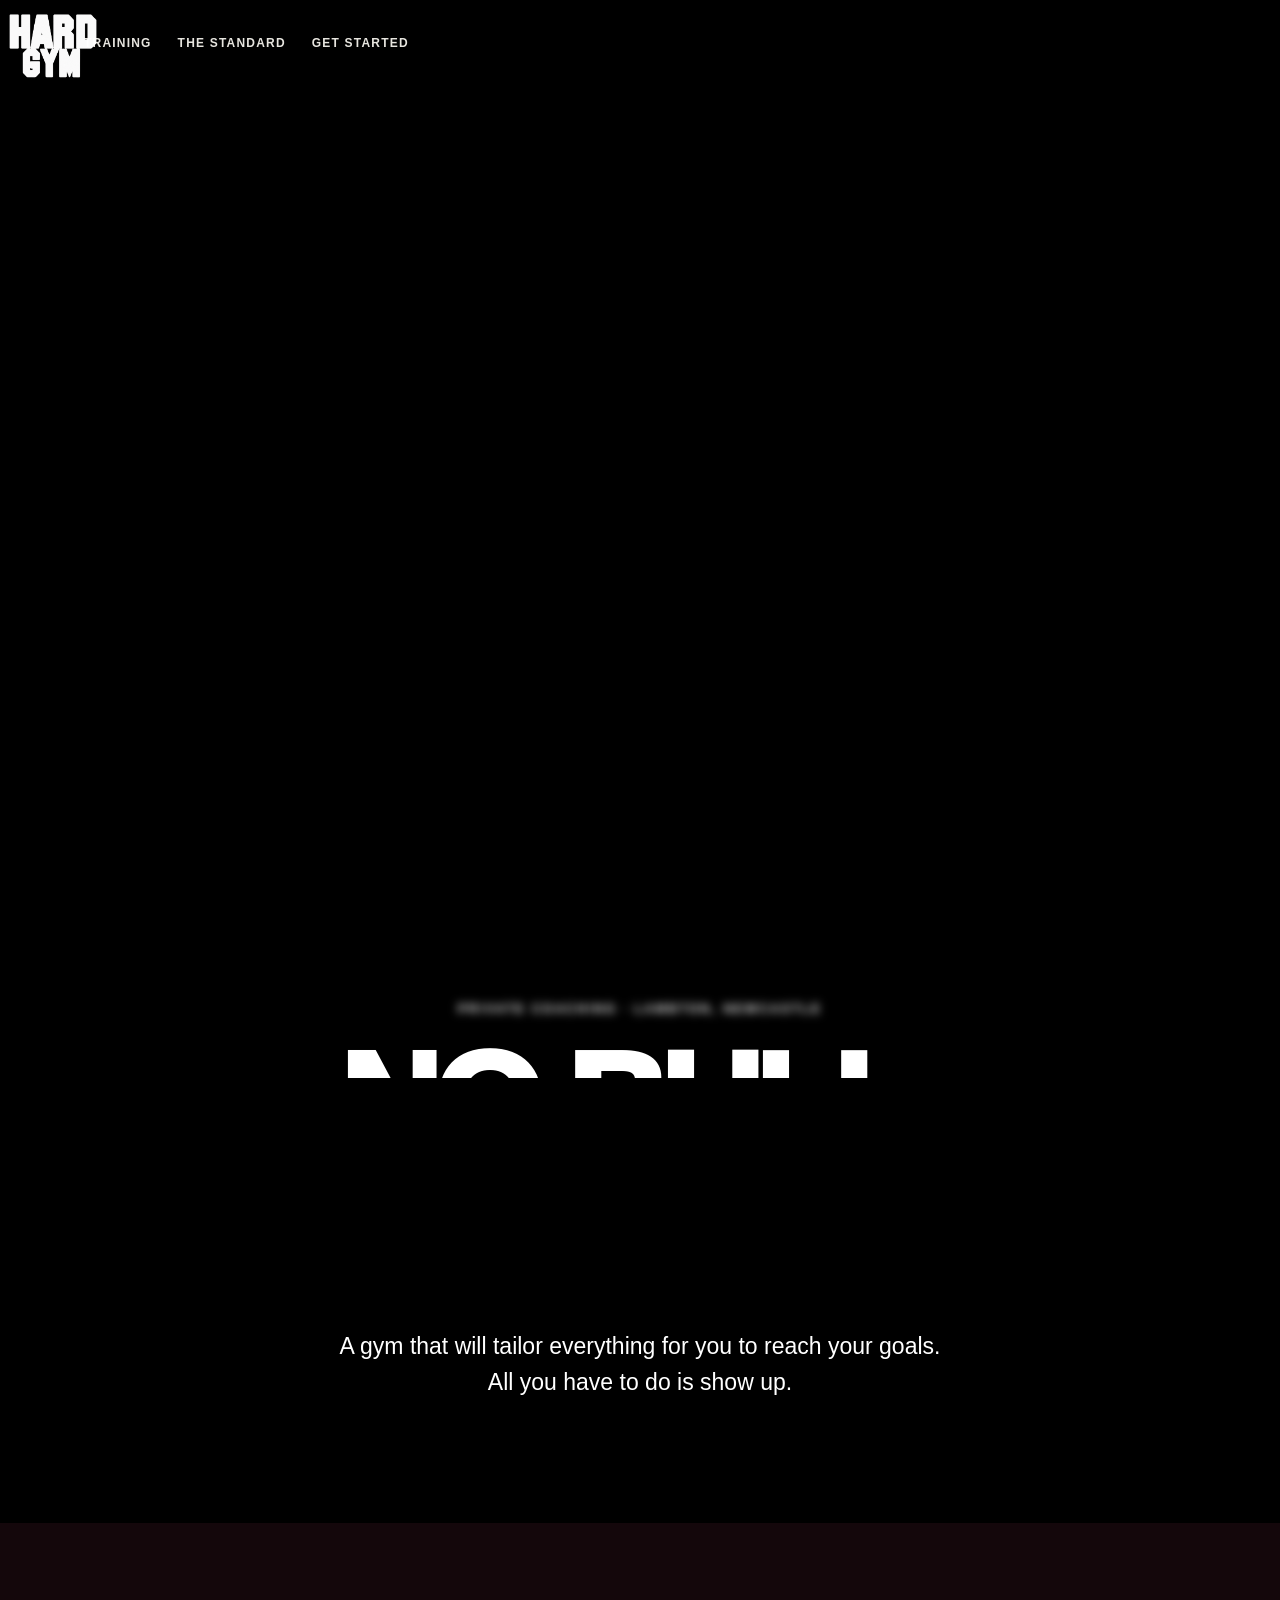
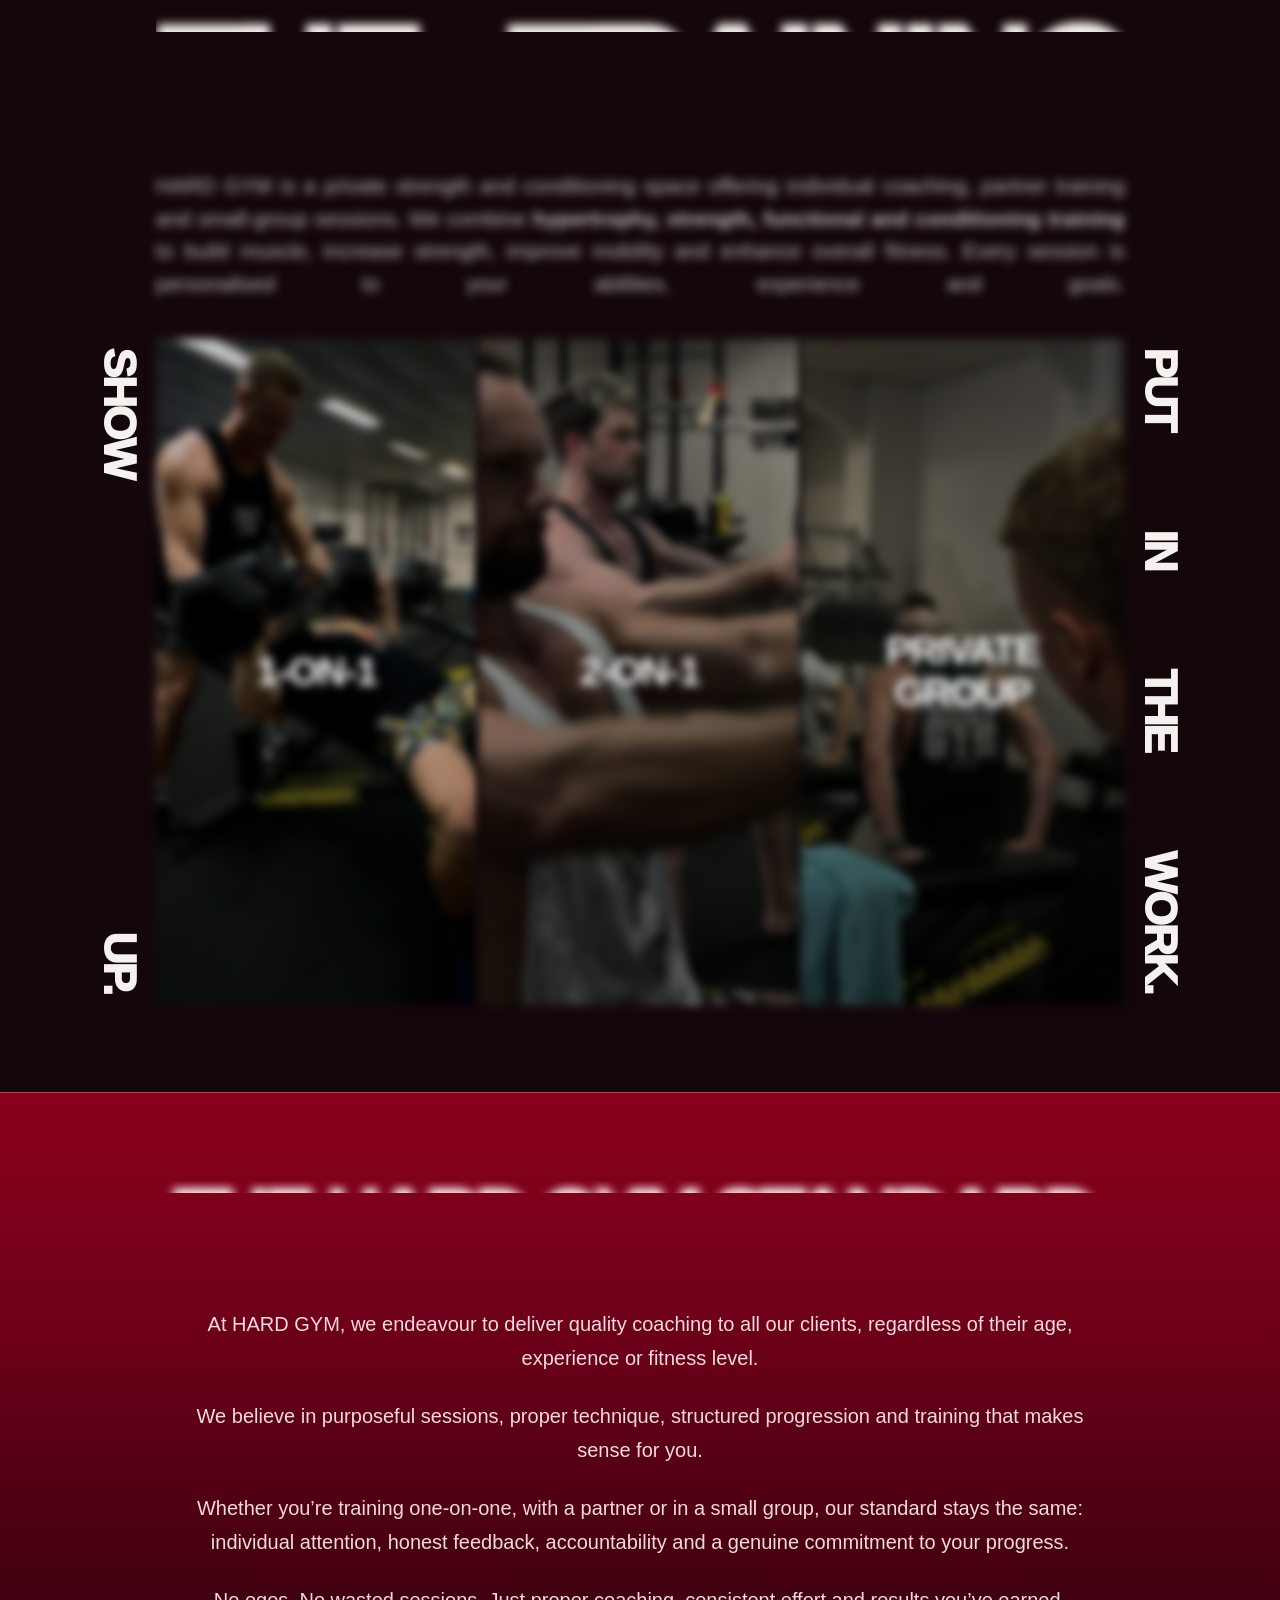
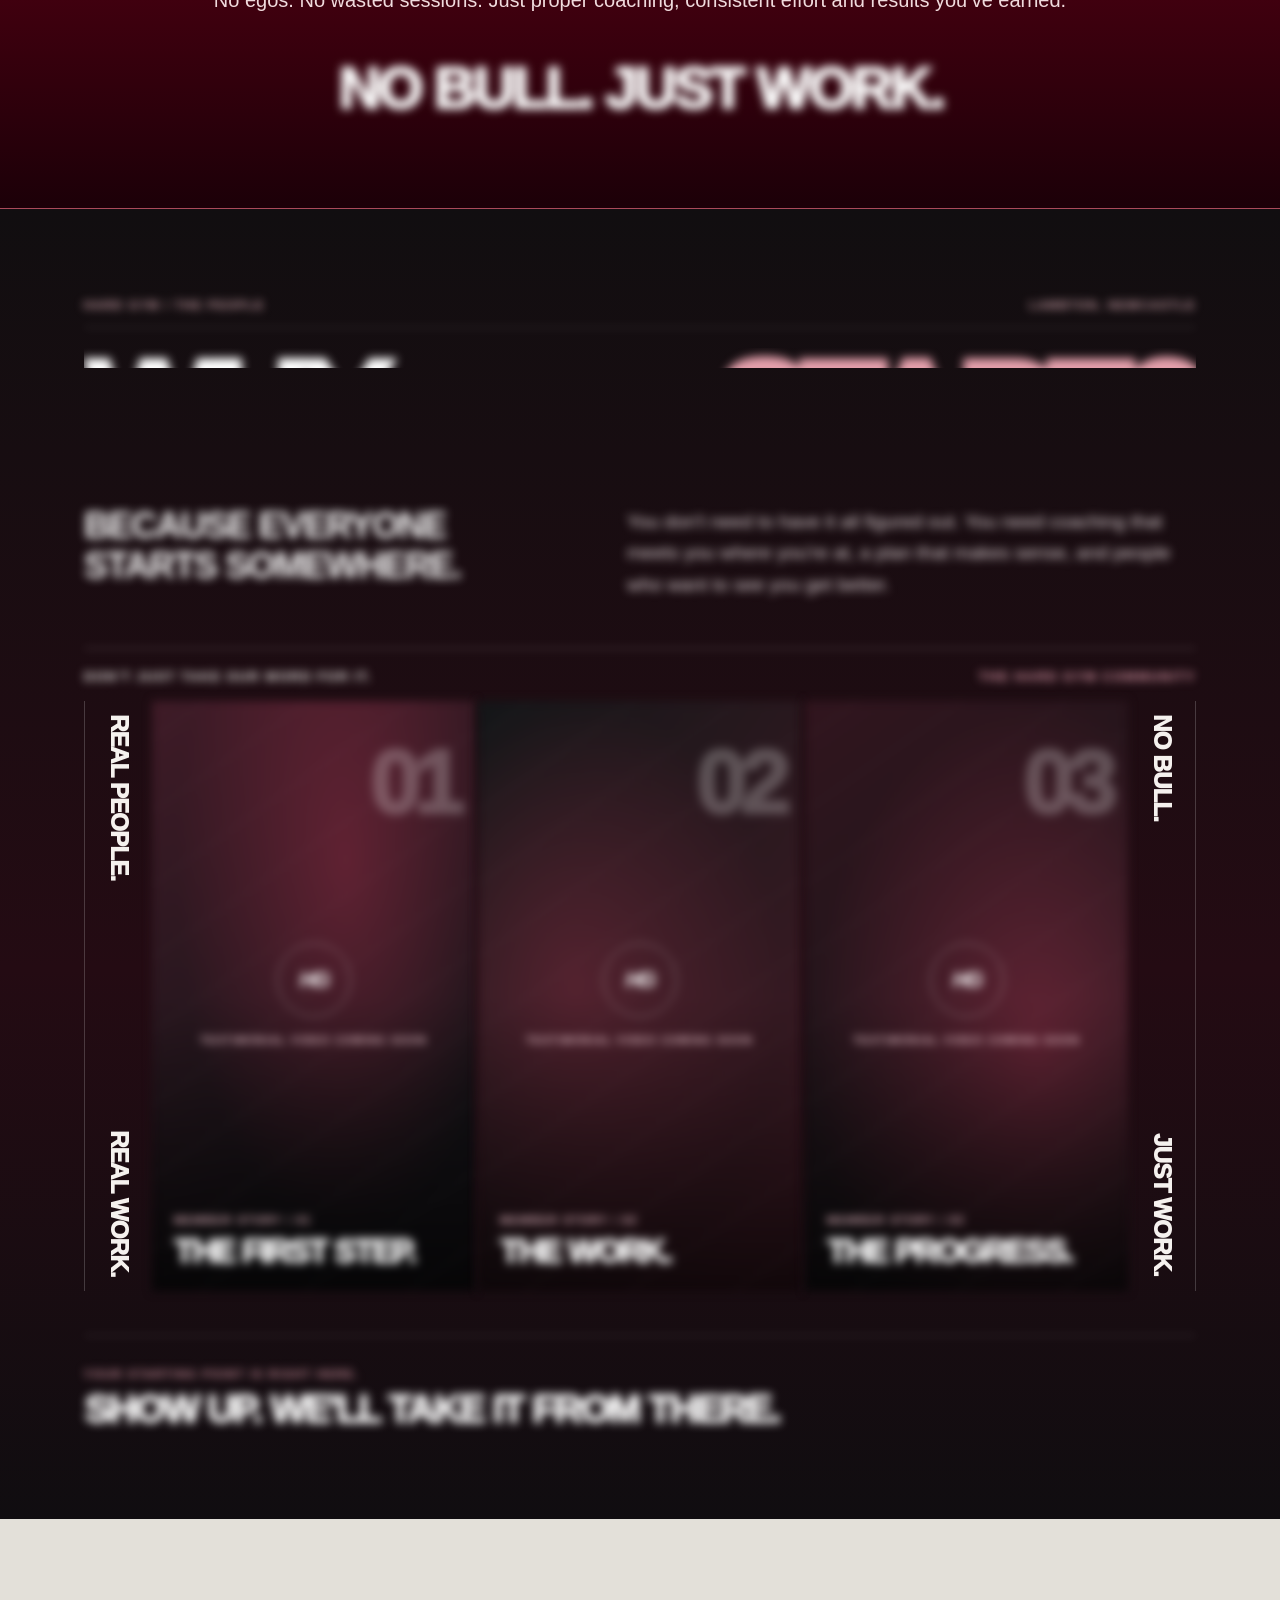
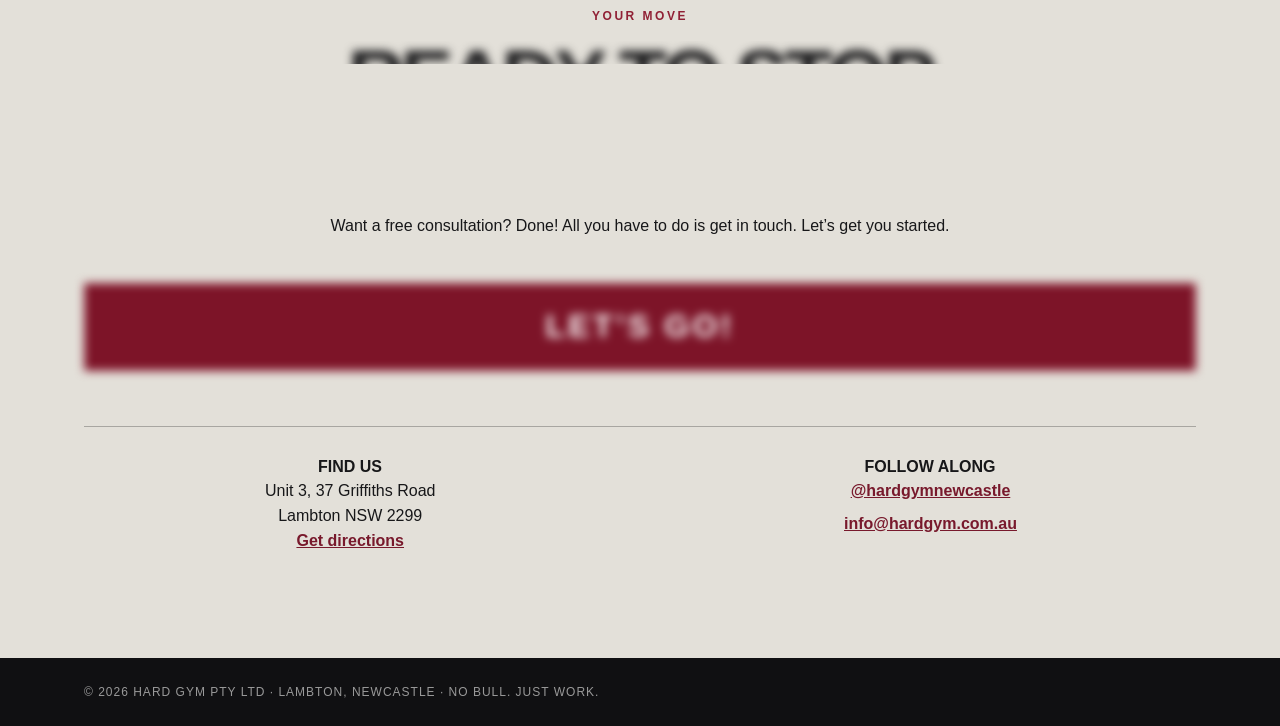
==== commit a56de33a: "Remove two Let's Get to Work buttons and expand Your Move Let's Go CTA" ====
--- a/index.html
+++ b/index.html
@@ -331,7 +331,7 @@
 #training .service, section.metal .step { text-align: center; }
 #contact .actions { justify-content: center; }
 /* Preserve the existing two-column button arrangement where applicable. */
-#contact .actions { width: fit-content; max-width: 100%; margin-left: auto; margin-right: auto; }
+#contact .actions { width: 100%; max-width: 100%; margin-left: auto; margin-right: auto; }
 #contact .details { text-align: center; justify-items: center; }
 #contact .details > div { text-align: center; }
 </style>
@@ -625,7 +625,6 @@
 <div class="tag reveal">Private coaching · Lambton, Newcastle</div>
 <h1>NO BULL.<br/><em>JUST WORK.</em></h1>
 <p class="lead">A gym that will tailor everything for you to reach your goals. All you have to do is show up.</p>
-<div class="actions reveal"><a class="btn" href="get-started.html">Let's get to work</a></div>
 </div>
 </section>
 <section id="training"><div class="wrap">
@@ -725,7 +724,6 @@
     <p class="hg-why-swipe" aria-hidden="true">SWIPE TO SEE MORE <span>↔</span></p>
     <div class="hg-why-footer reveal">
       <div><span class="hg-why-small">YOUR STARTING POINT IS RIGHT HERE.</span><p>SHOW UP. WE'LL TAKE IT FROM THERE.</p></div>
-      <a class="btn hg-why-cta" href="get-started.html">LET'S GET TO WORK</a>
     </div>
   </div>
 </section>
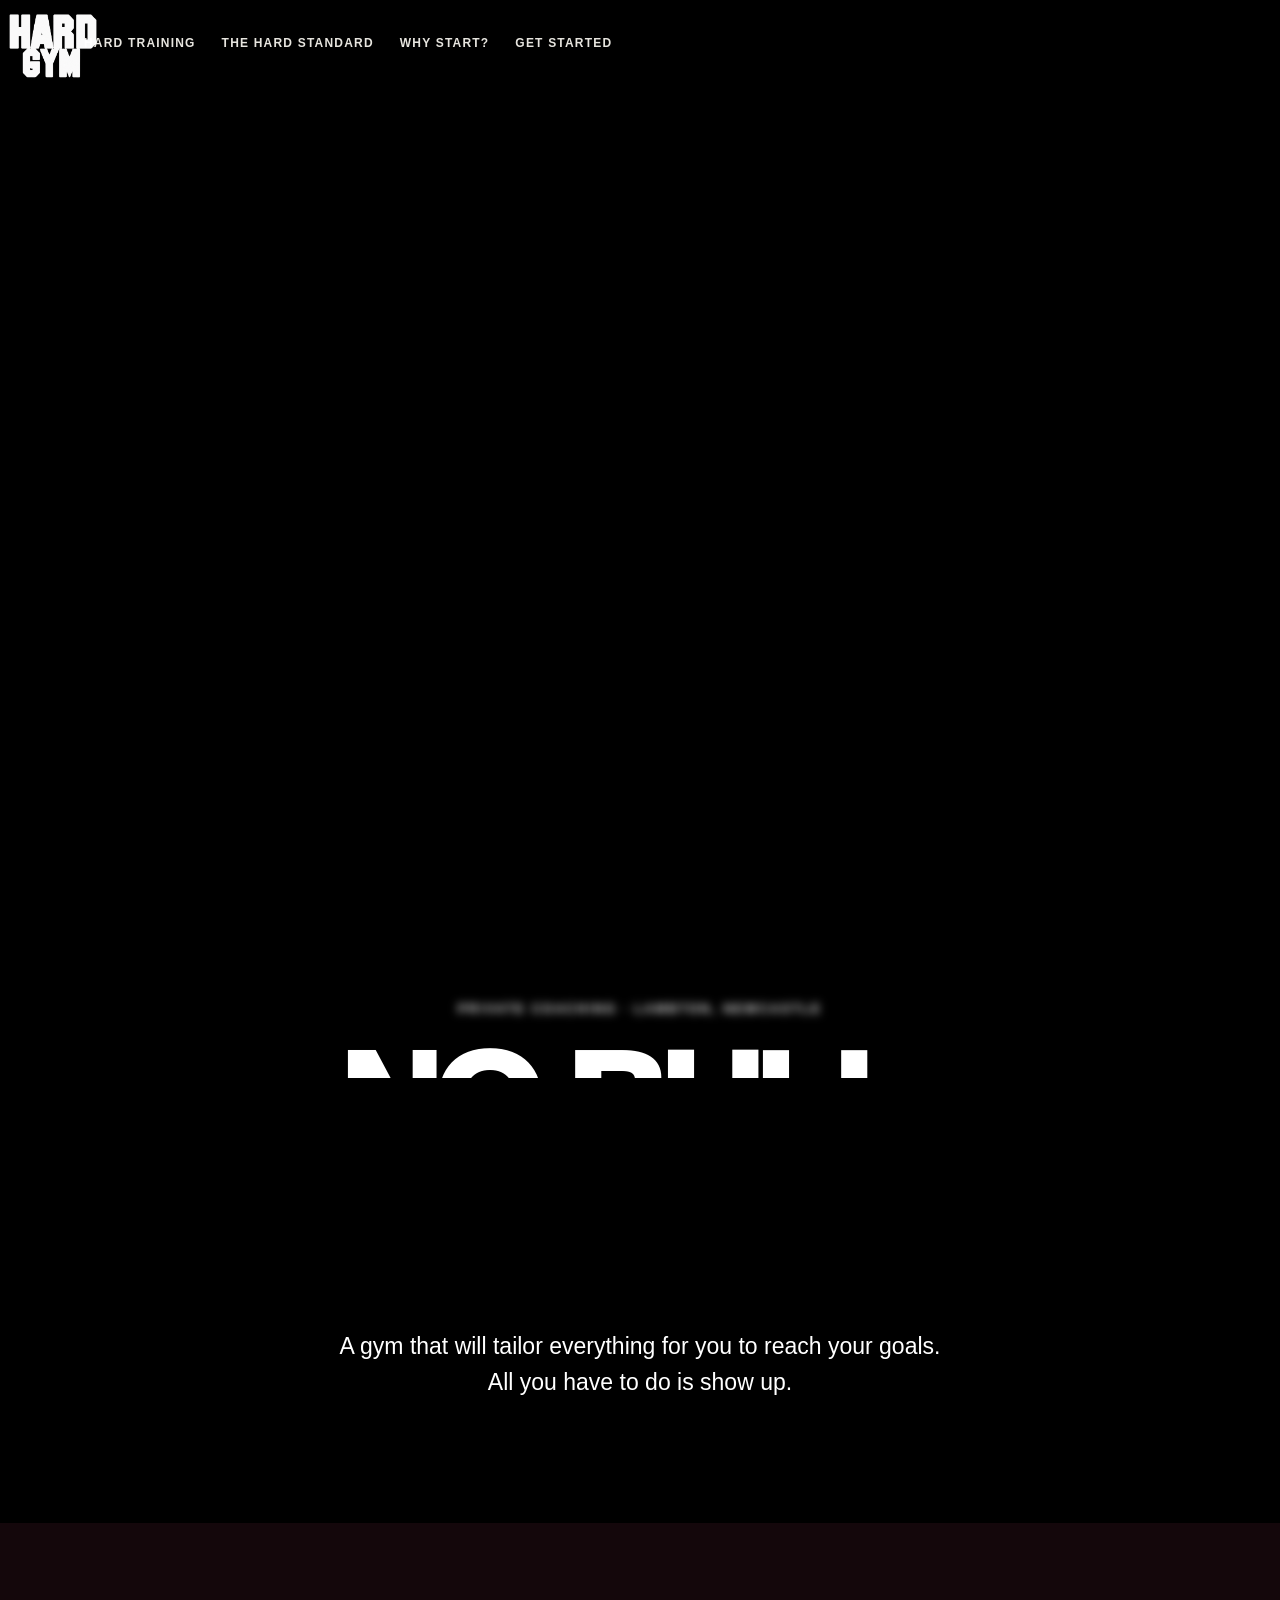
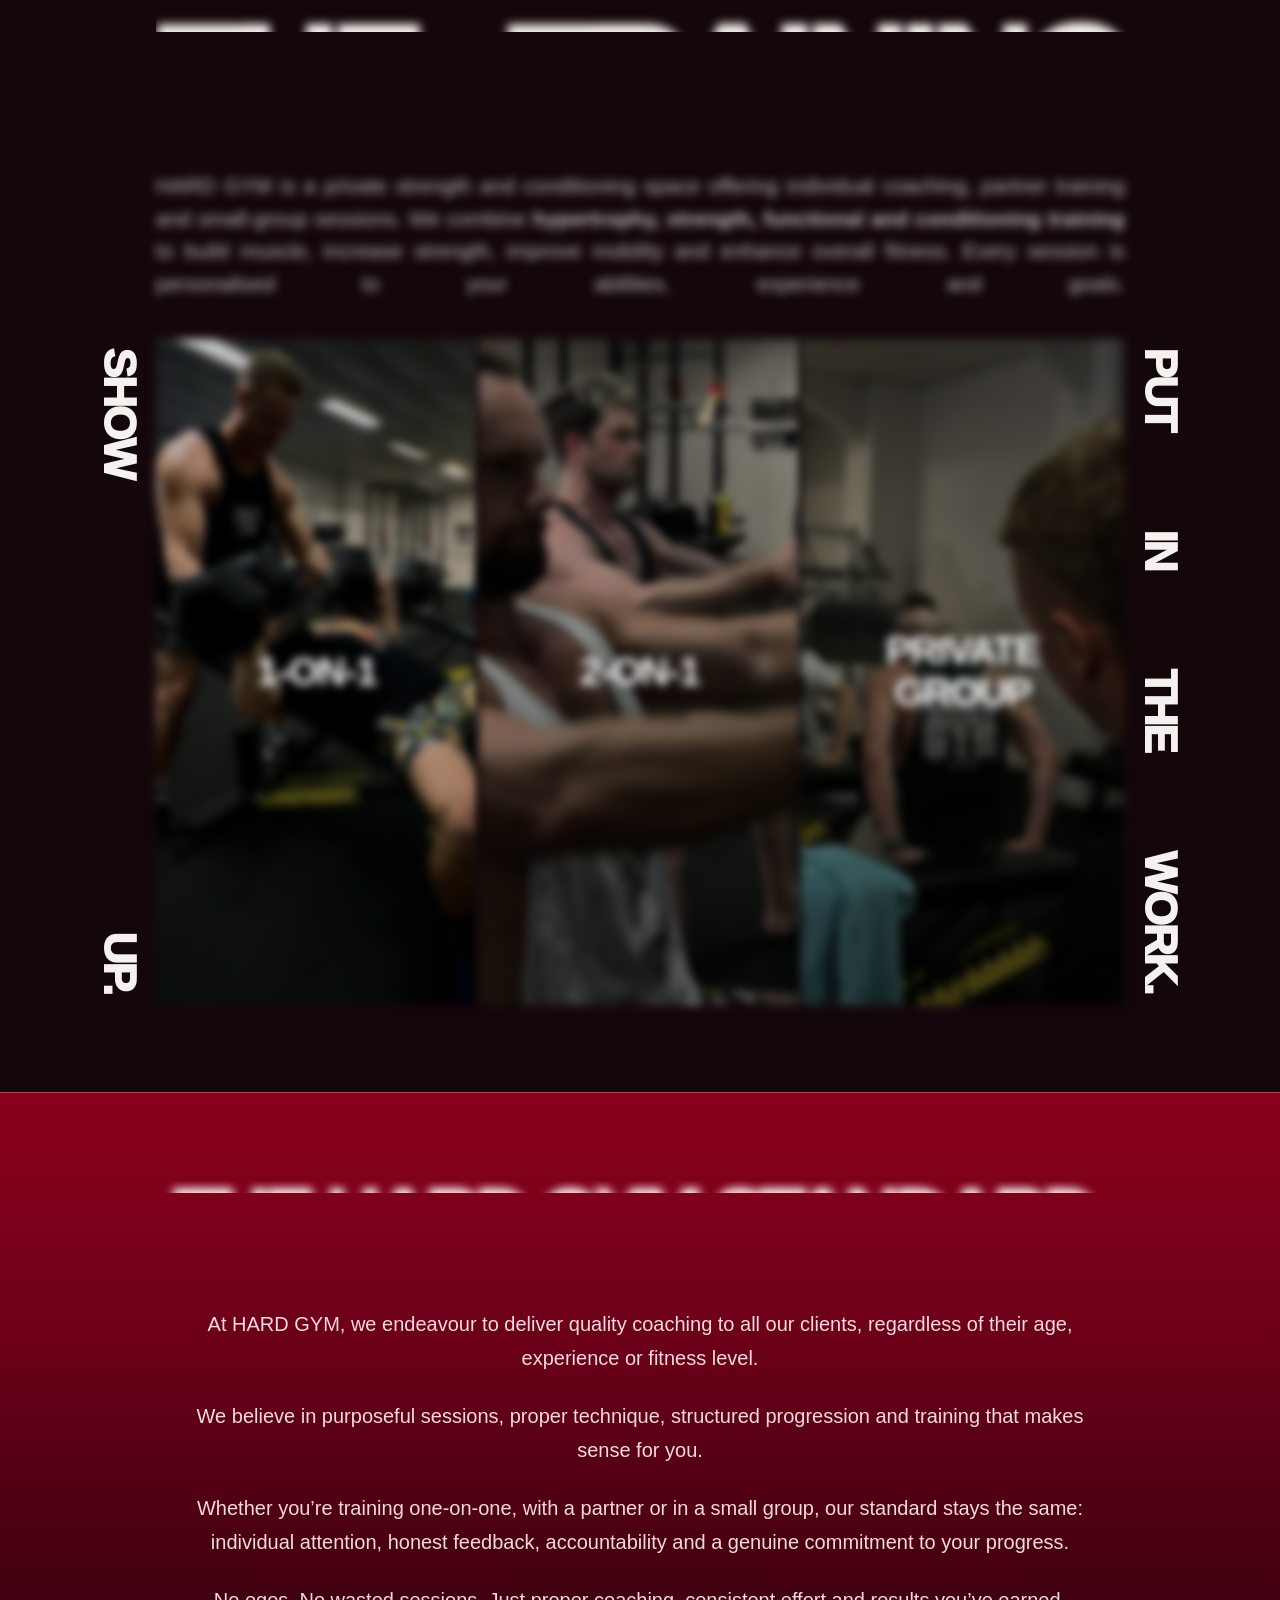
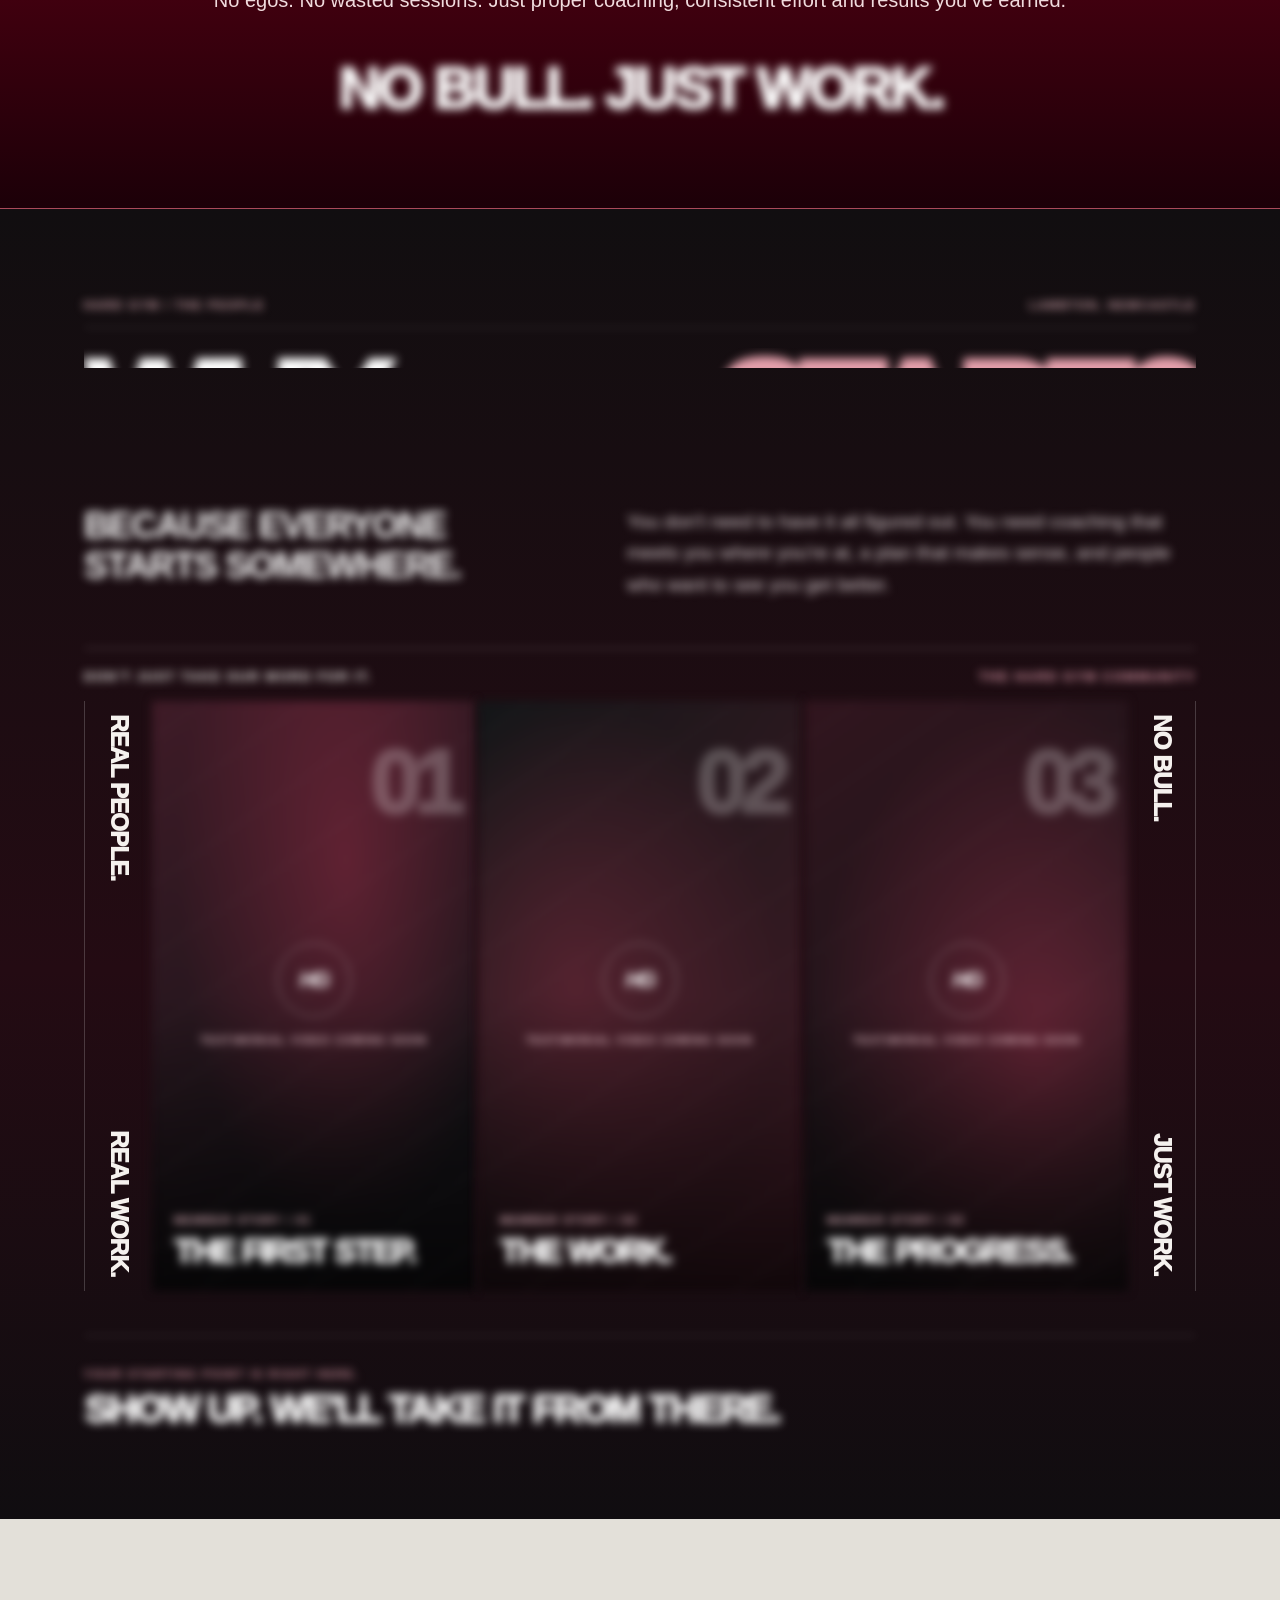
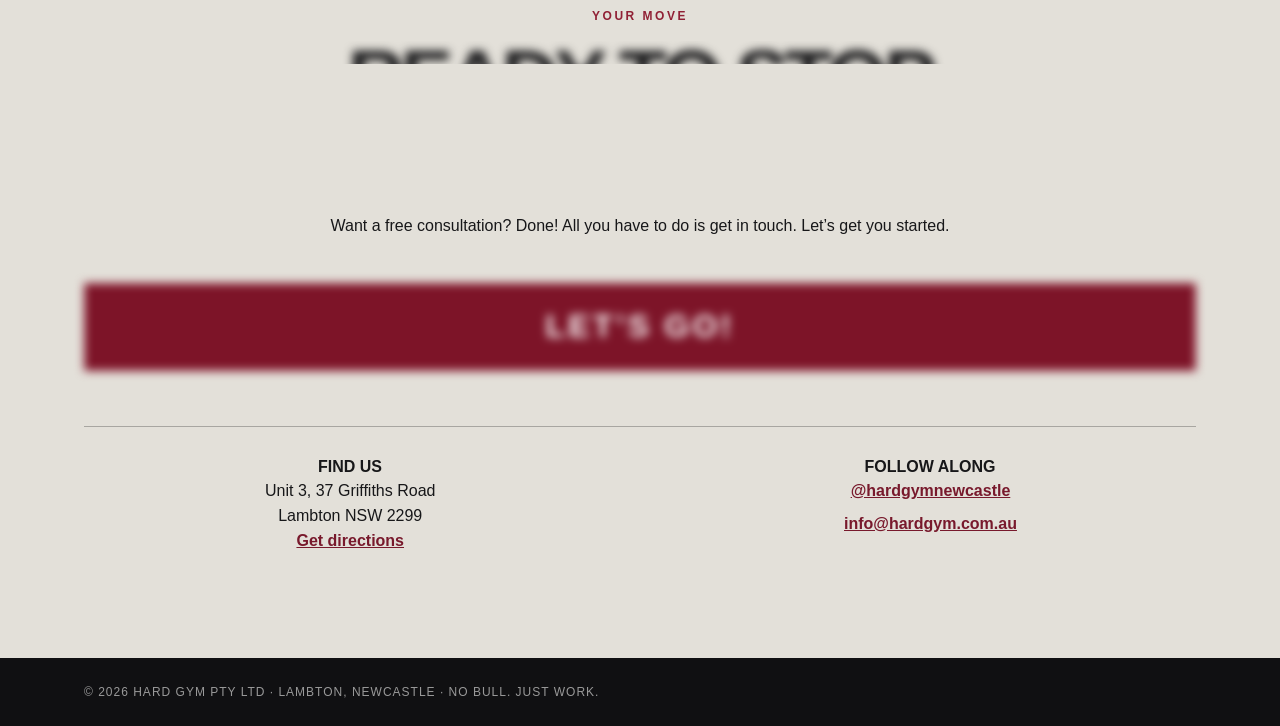
==== commit d323f5b6: "Rename desktop/mobile navigation labels and add WHY START link" ====
--- a/index.html
+++ b/index.html
@@ -484,10 +484,10 @@
 /* Keep the existing HARD GYM logo and nav at the viewport top on every screen. */
 nav {position:fixed!important;top:0!important;left:0!important;right:0!important;width:100%;z-index:1000;}
 nav.hg-nav-scrolled {background:rgba(18,9,13,.94)!important;background-color:rgba(18,9,13,.94)!important;-webkit-backdrop-filter:blur(10px);backdrop-filter:blur(10px);}
-#training,#approach,#contact {scroll-margin-top:96px;}
+#training,#approach,#why-start,#contact {scroll-margin-top:96px;}
 @media(max-width:750px){
   nav {position:fixed!important;top:0!important;left:0!important;right:0!important;}
-  #training,#approach,#contact {scroll-margin-top:105px;}
+  #training,#approach,#why-start,#contact {scroll-margin-top:105px;}
 }
 </style>
 
@@ -605,7 +605,7 @@
 });
 </script>
 </head><body>
-<nav><div class="wrap nav"><a aria-label="HARD GYM home" class="logo" href="#"><img alt="HARD GYM" height="108" src="hard-gym-header-logo.png" width="150"/></a><div class="navlinks"><a href="#training">Training</a><a href="#approach">The standard</a><a href="get-started.html">Get started</a></div><details class="hg-mobile-menu"><summary aria-label="Open navigation menu"><span class="hg-menu-icon" aria-hidden="true">☰</span></summary><div class="hg-mobile-menu-panel"><a href="#training">Training</a><a href="#approach">The Standard</a><a href="get-started.html">Get Started</a></div></details></div></nav>
+<nav><div class="wrap nav"><a aria-label="HARD GYM home" class="logo" href="#"><img alt="HARD GYM" height="108" src="hard-gym-header-logo.png" width="150"/></a><div class="navlinks"><a href="#training">Hard Training</a><a href="#approach">The Hard Standard</a><a href="#why-start">Why Start?</a><a href="get-started.html">Get started</a></div><details class="hg-mobile-menu"><summary aria-label="Open navigation menu"><span class="hg-menu-icon" aria-hidden="true">☰</span></summary><div class="hg-mobile-menu-panel"><a href="#training">Hard Training</a><a href="#approach">The Hard Standard</a><a href="#why-start">Why Start?</a><a href="get-started.html">Get Started</a></div></details></div></nav>
 <script>
 (function(){
   const headerNav=document.querySelector('body > nav');
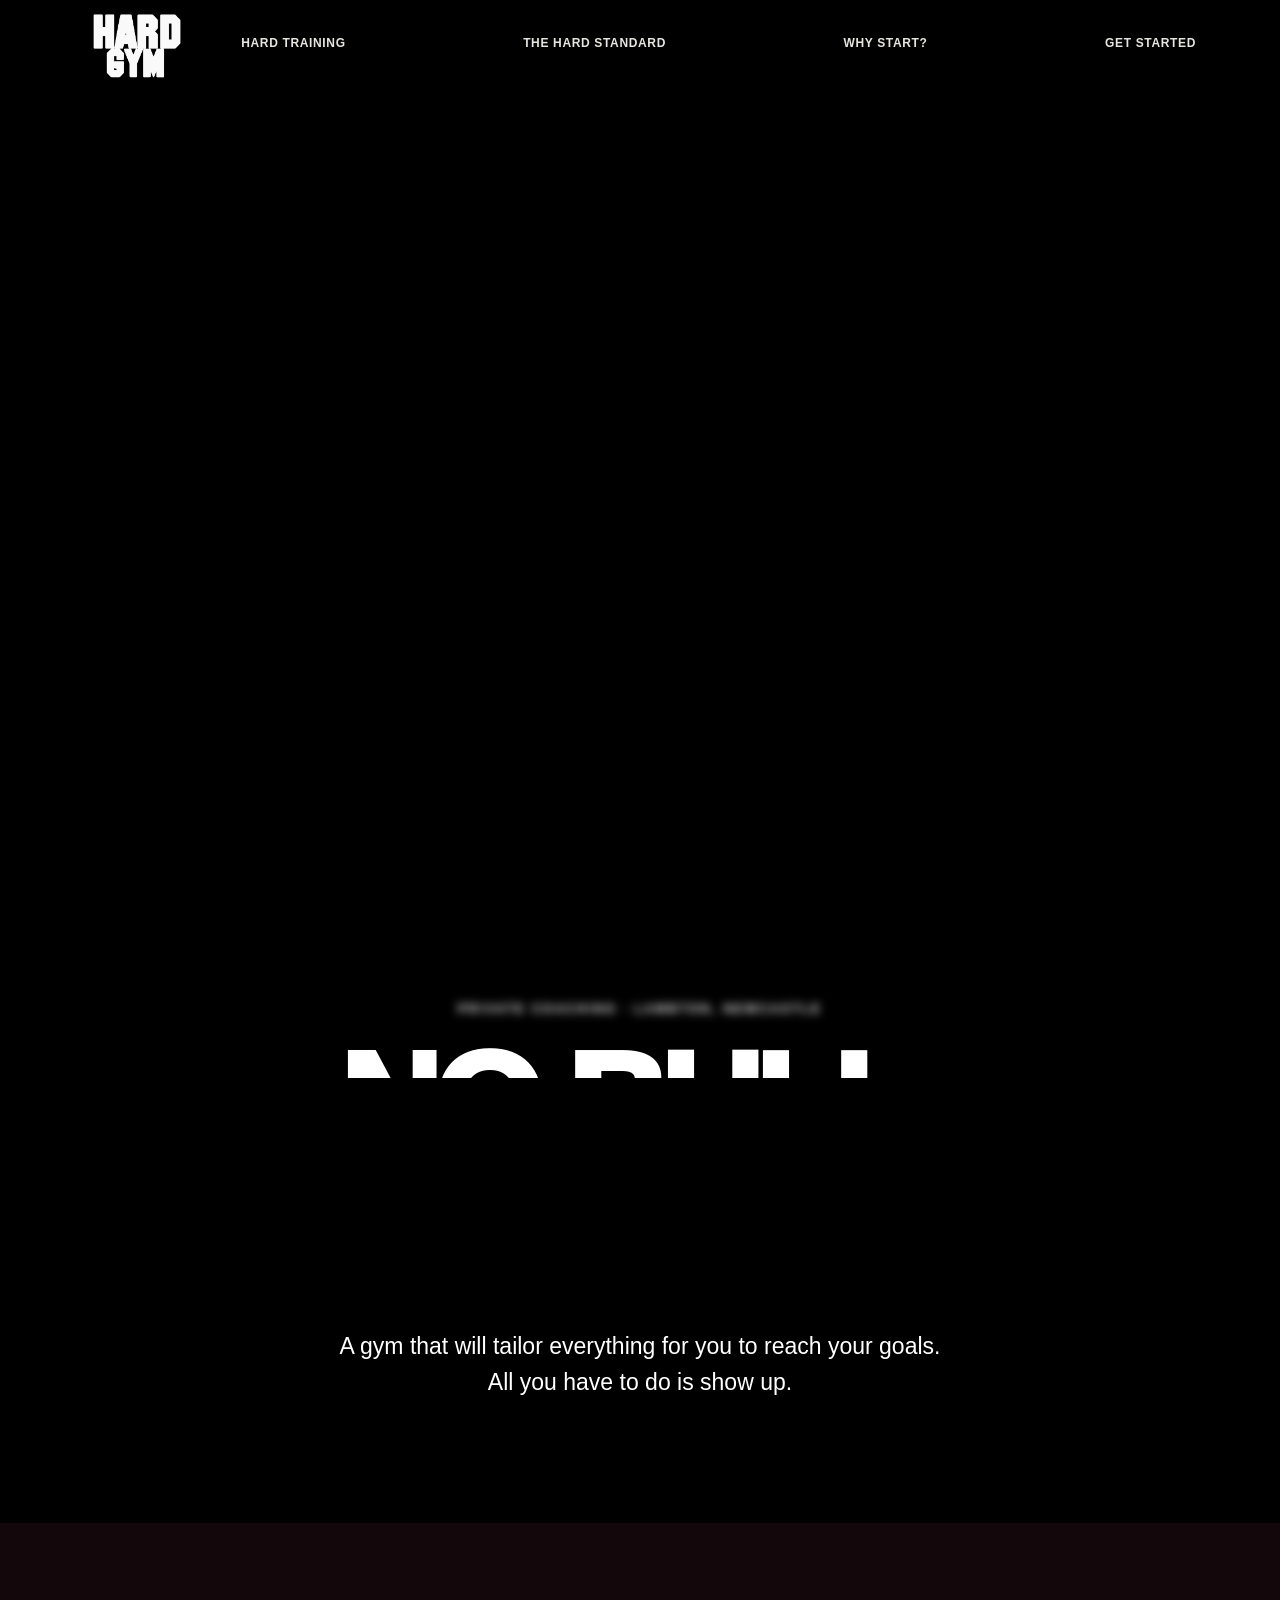
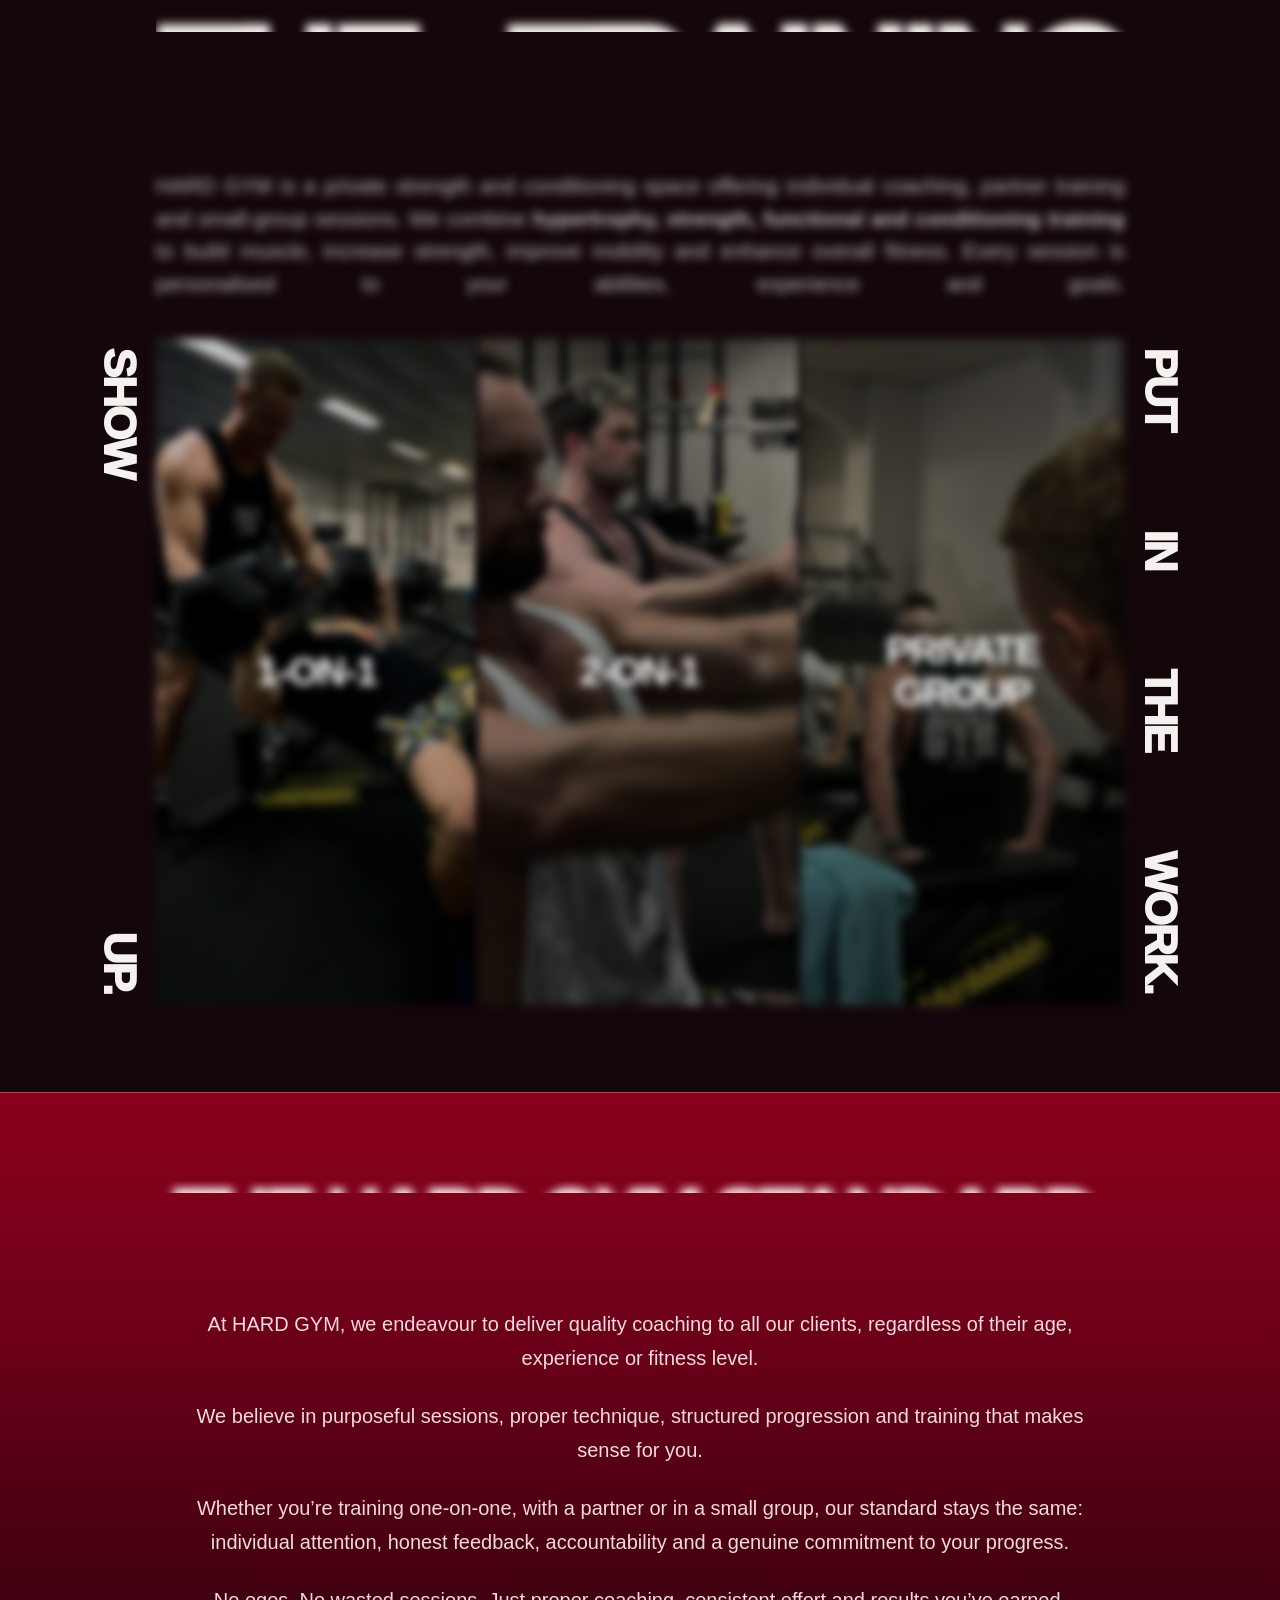
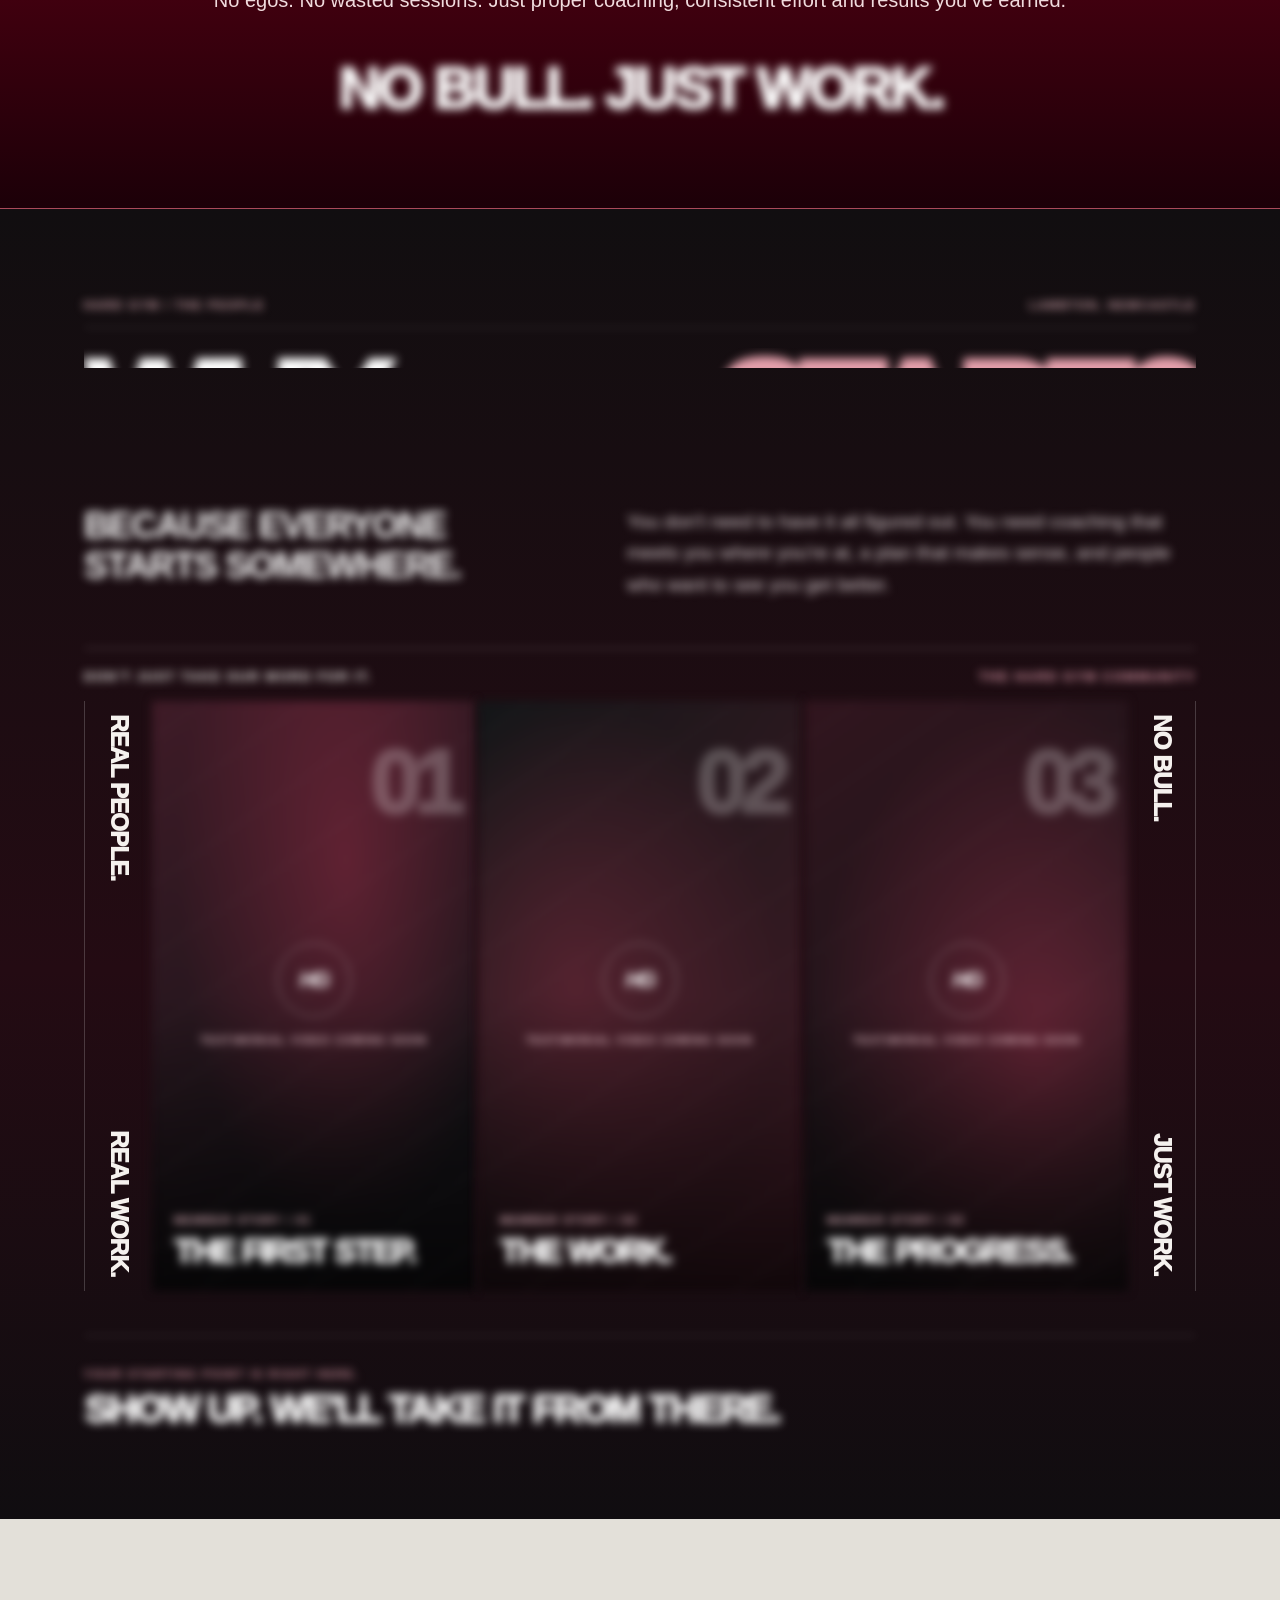
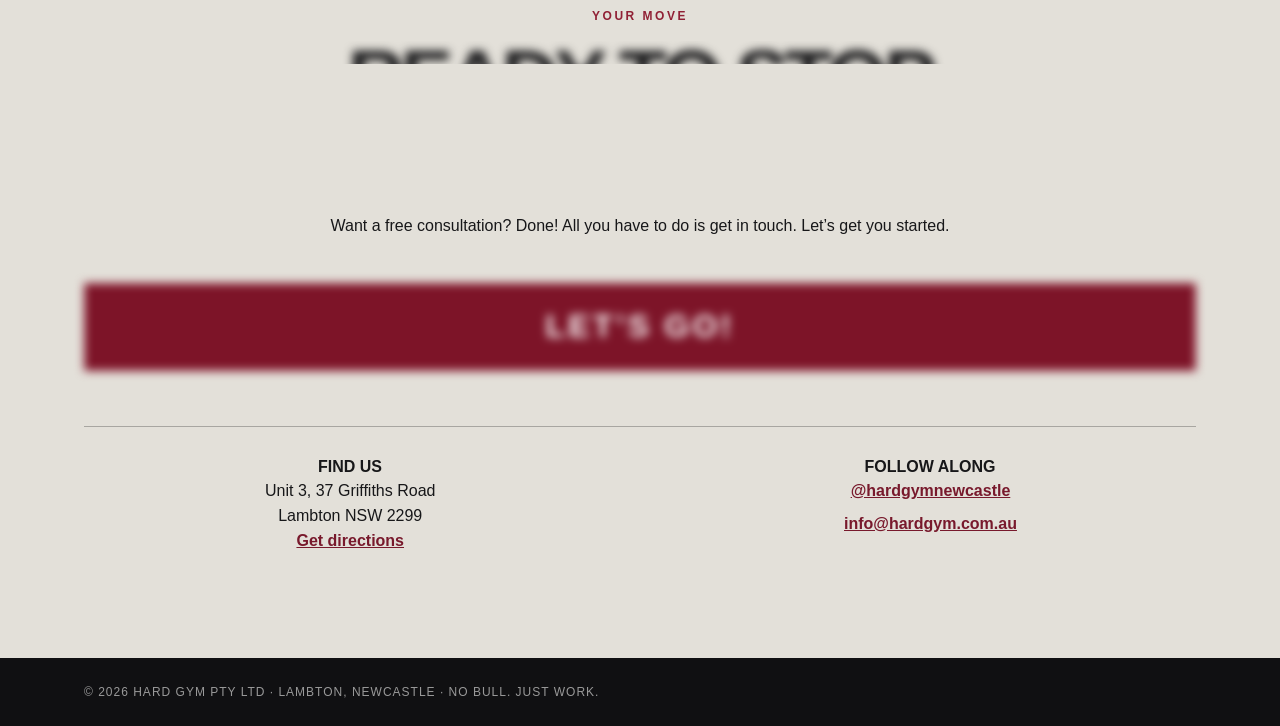
==== commit a9684325: "Fix desktop header spacing by reserving logo width and distributing navigation links" ====
--- a/index.html
+++ b/index.html
@@ -604,6 +604,36 @@
   });
 });
 </script>
+<style id="hg-desktop-nav-spacing">
+/* Desktop only: reserve real space for the logo and distribute all nav labels evenly. */
+@media (min-width:751px) {
+  nav .wrap.nav {
+    display:flex;
+    align-items:center;
+    justify-content:space-between;
+    gap:clamp(30px,4vw,56px);
+  }
+  nav .wrap.nav > .logo {
+    position:static !important;
+    left:auto !important;
+    top:auto !important;
+    width:106px;
+    flex:0 0 106px;
+    margin:0 !important;
+  }
+  nav .wrap.nav > .navlinks {
+    display:flex;
+    flex:1 1 auto;
+    min-width:0;
+    justify-content:space-between;
+    align-items:center;
+    gap:clamp(12px,2.2vw,30px);
+    font-size:clamp(10px,1vw,12px);
+    letter-spacing:.65px;
+  }
+  nav .wrap.nav > .navlinks a {white-space:nowrap;}
+}
+</style>
 </head><body>
 <nav><div class="wrap nav"><a aria-label="HARD GYM home" class="logo" href="#"><img alt="HARD GYM" height="108" src="hard-gym-header-logo.png" width="150"/></a><div class="navlinks"><a href="#training">Hard Training</a><a href="#approach">The Hard Standard</a><a href="#why-start">Why Start?</a><a href="get-started.html">Get started</a></div><details class="hg-mobile-menu"><summary aria-label="Open navigation menu"><span class="hg-menu-icon" aria-hidden="true">☰</span></summary><div class="hg-mobile-menu-panel"><a href="#training">Hard Training</a><a href="#approach">The Hard Standard</a><a href="#why-start">Why Start?</a><a href="get-started.html">Get Started</a></div></details></div></nav>
 <script>
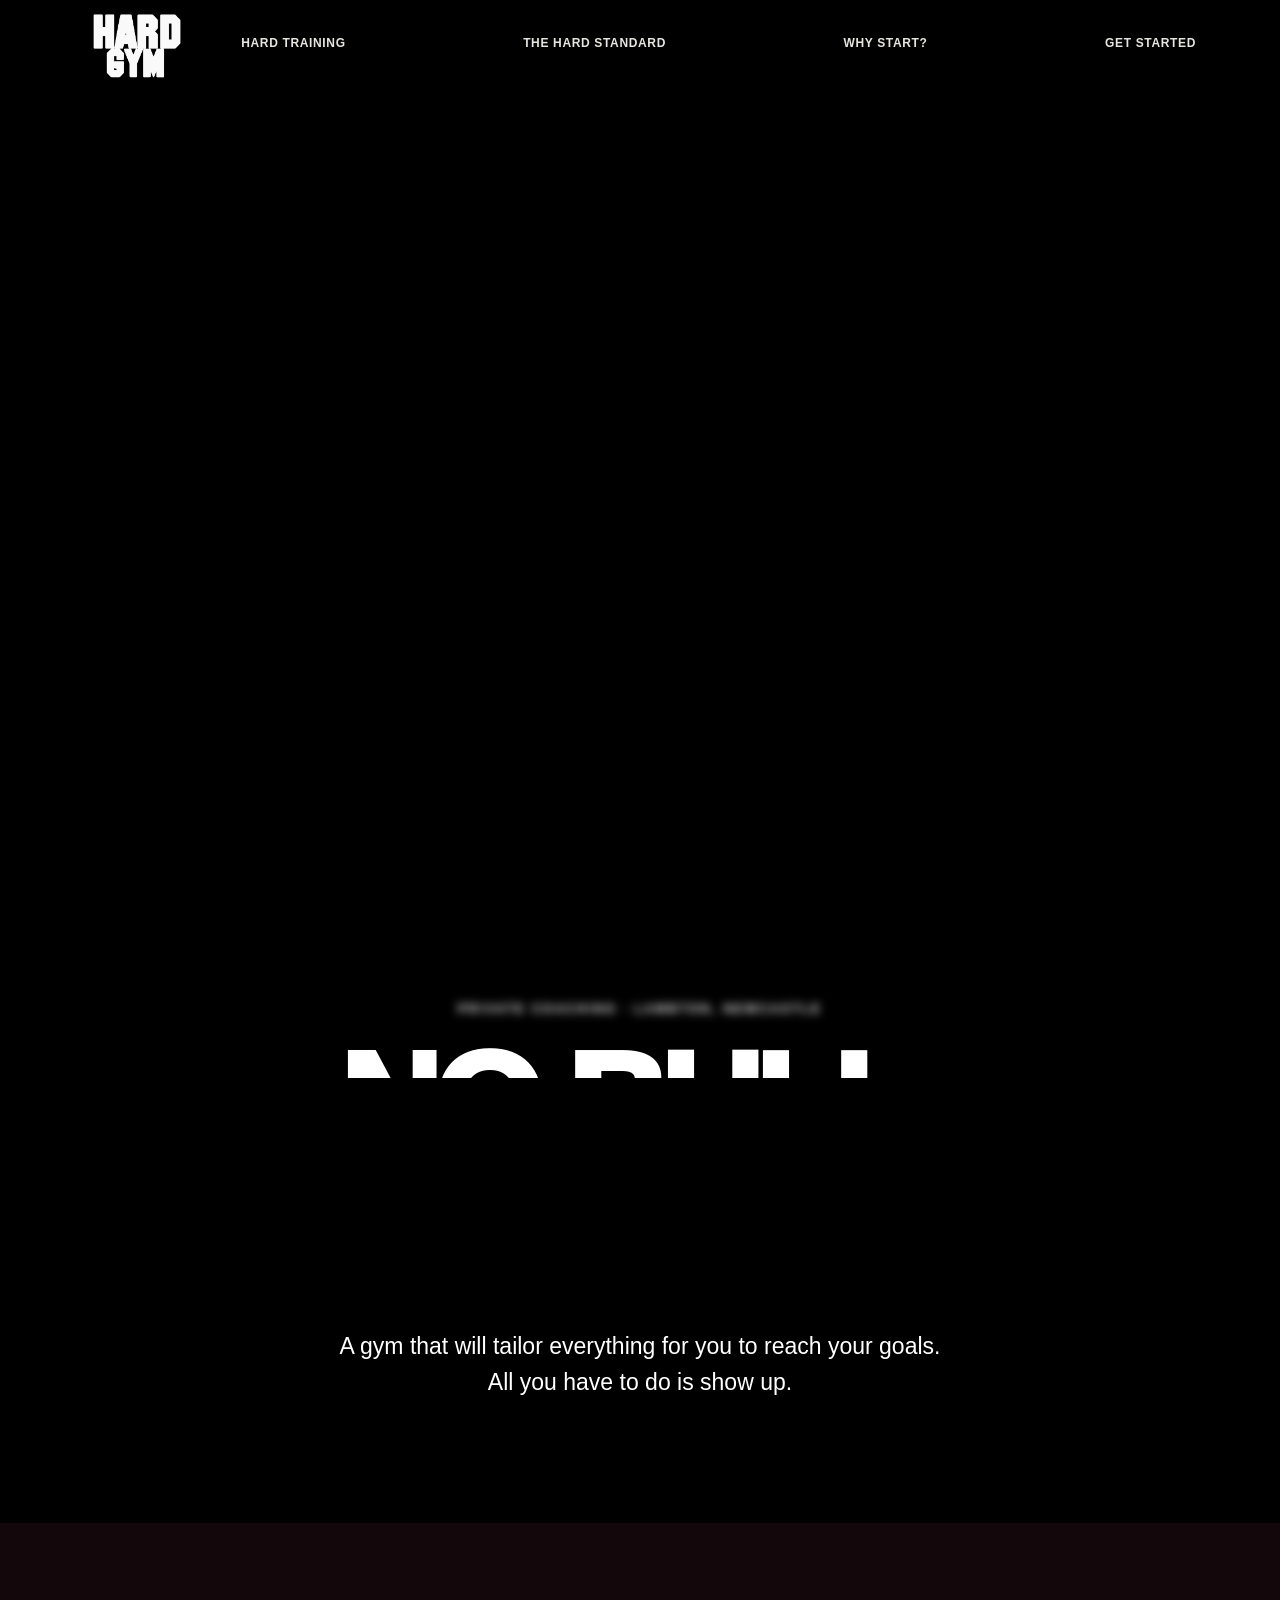
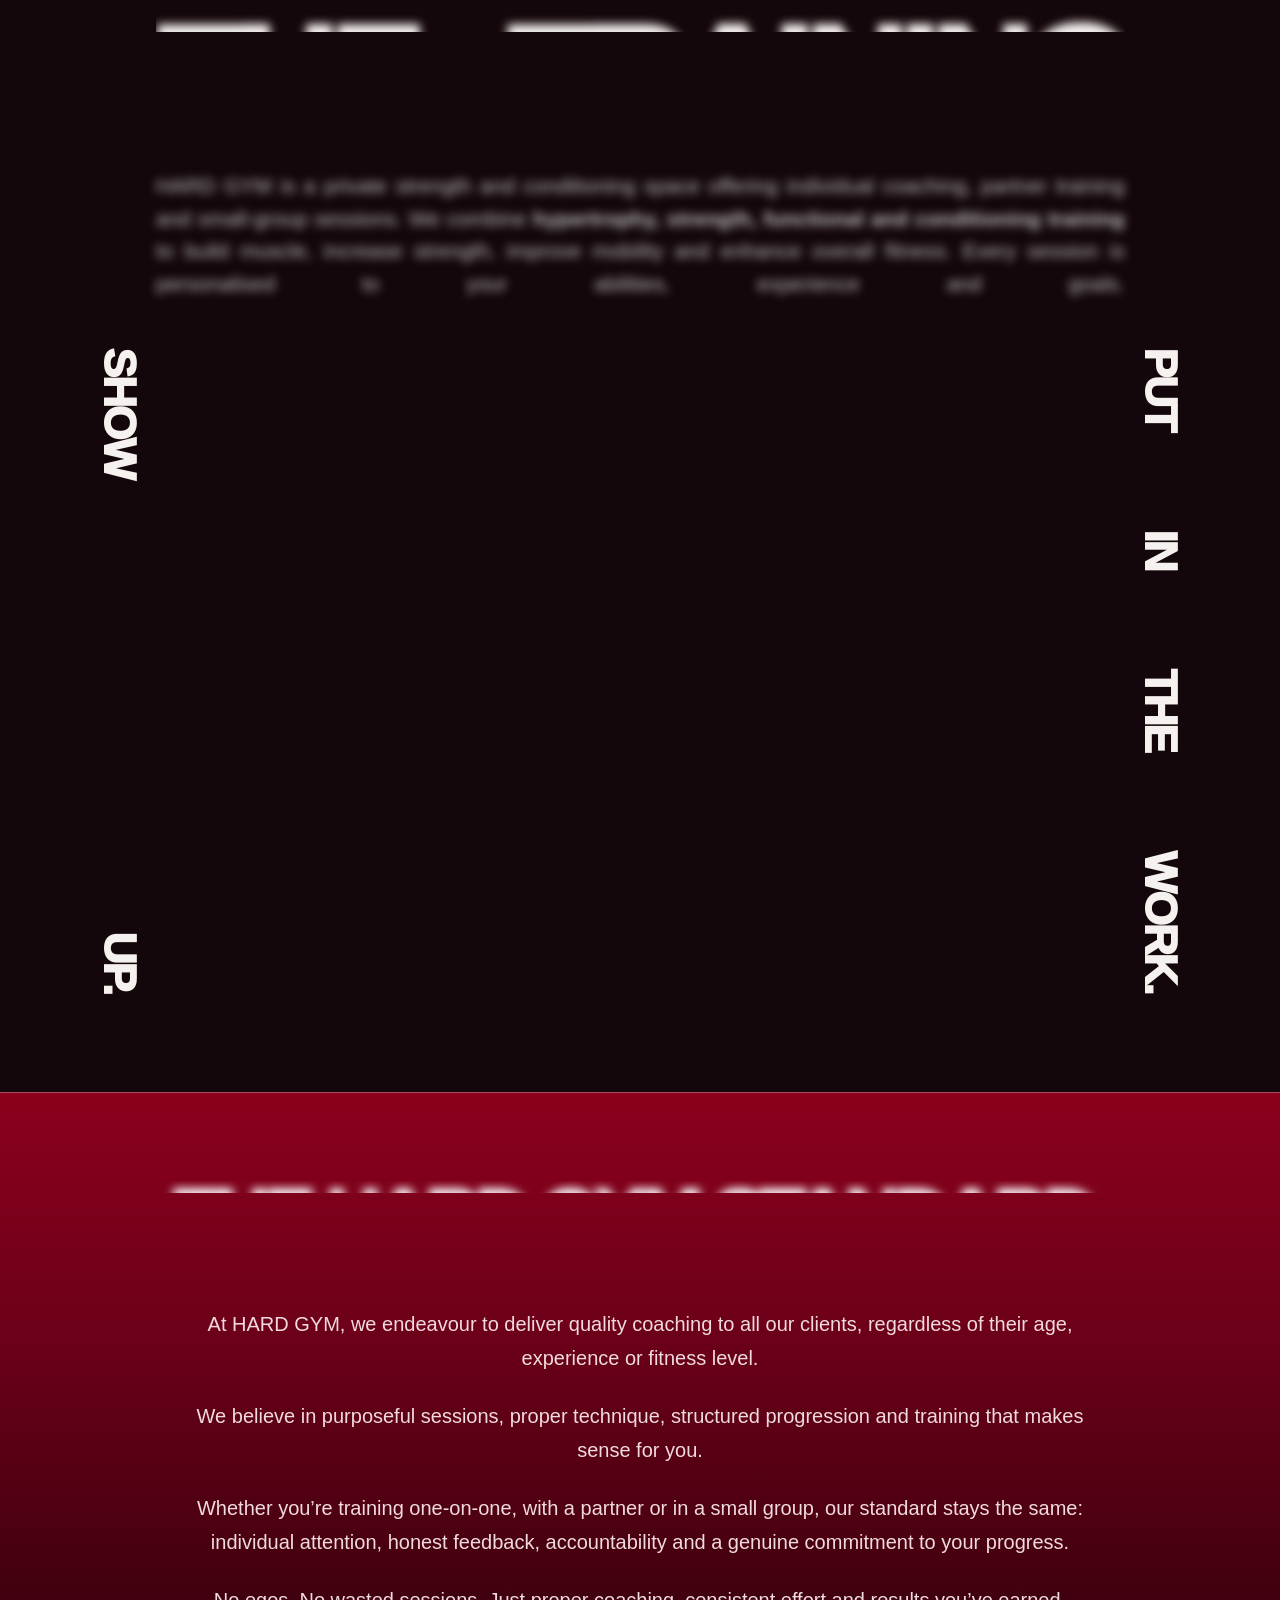
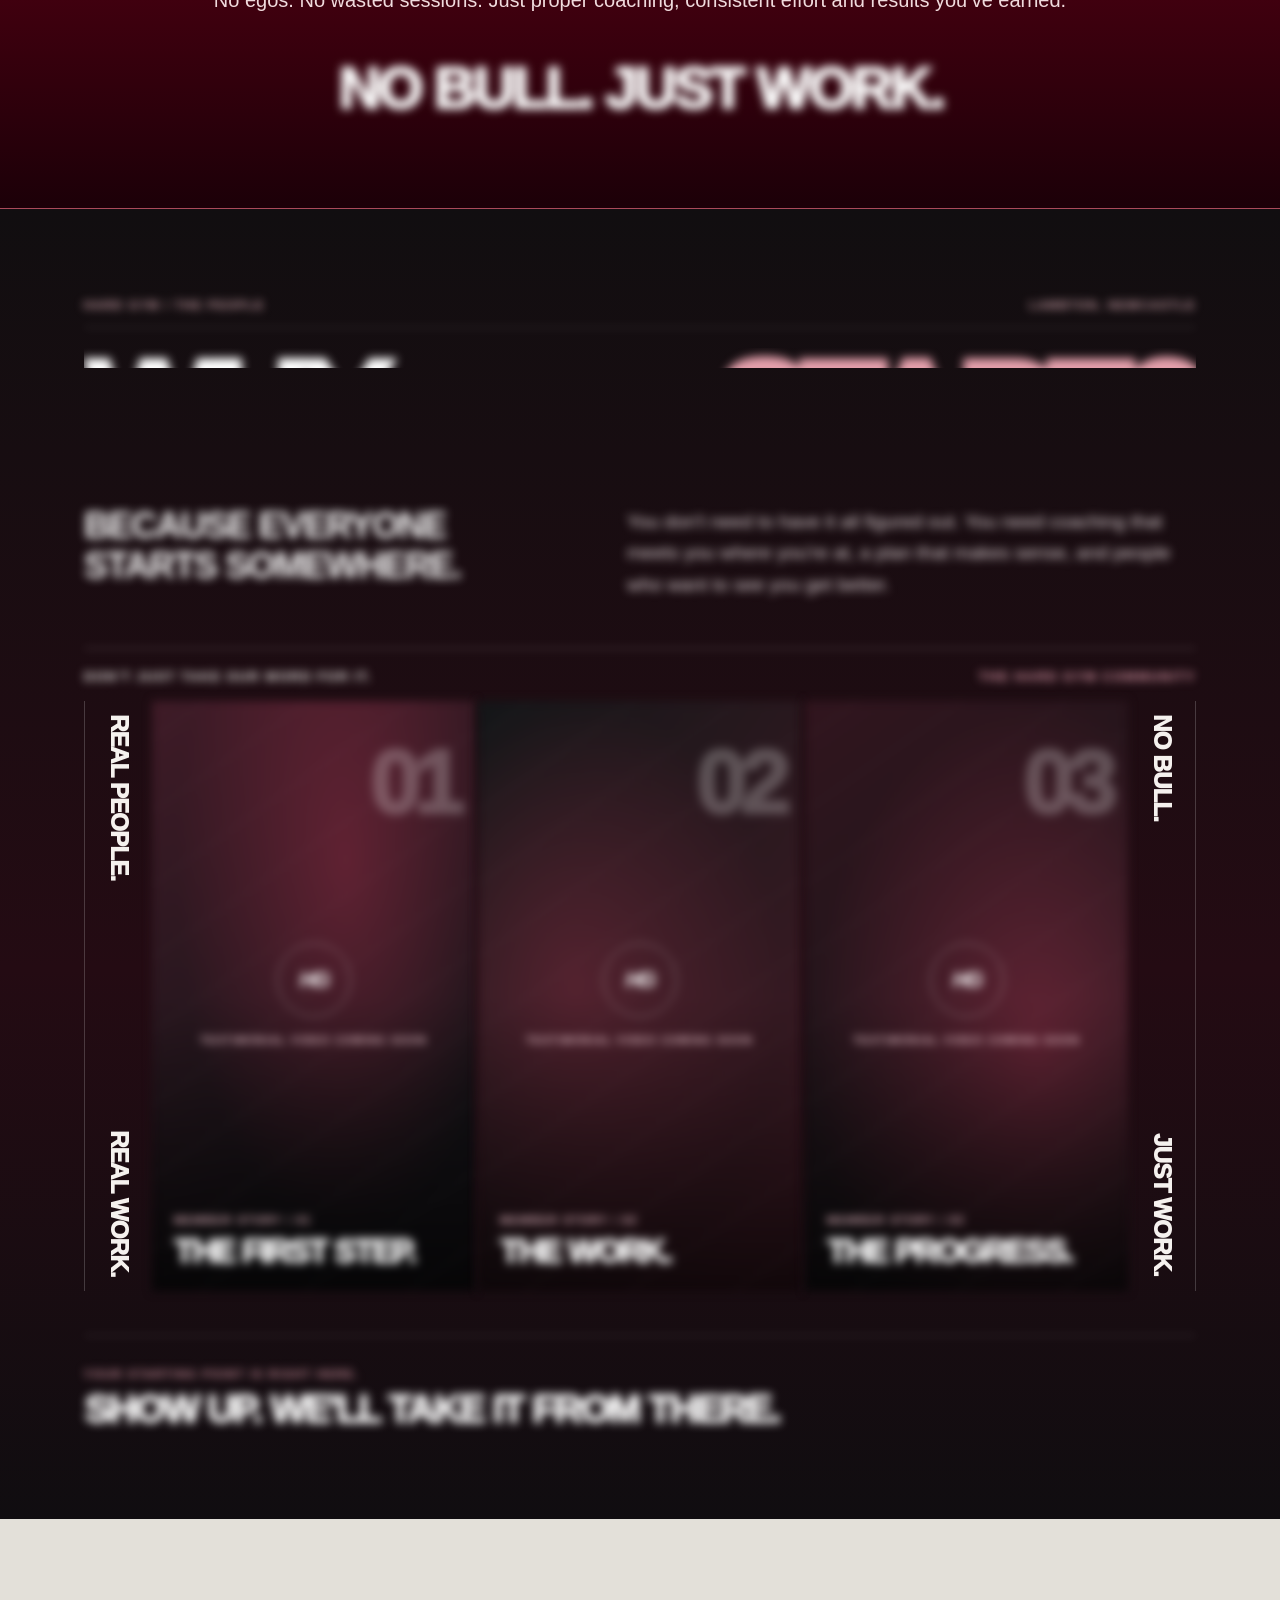
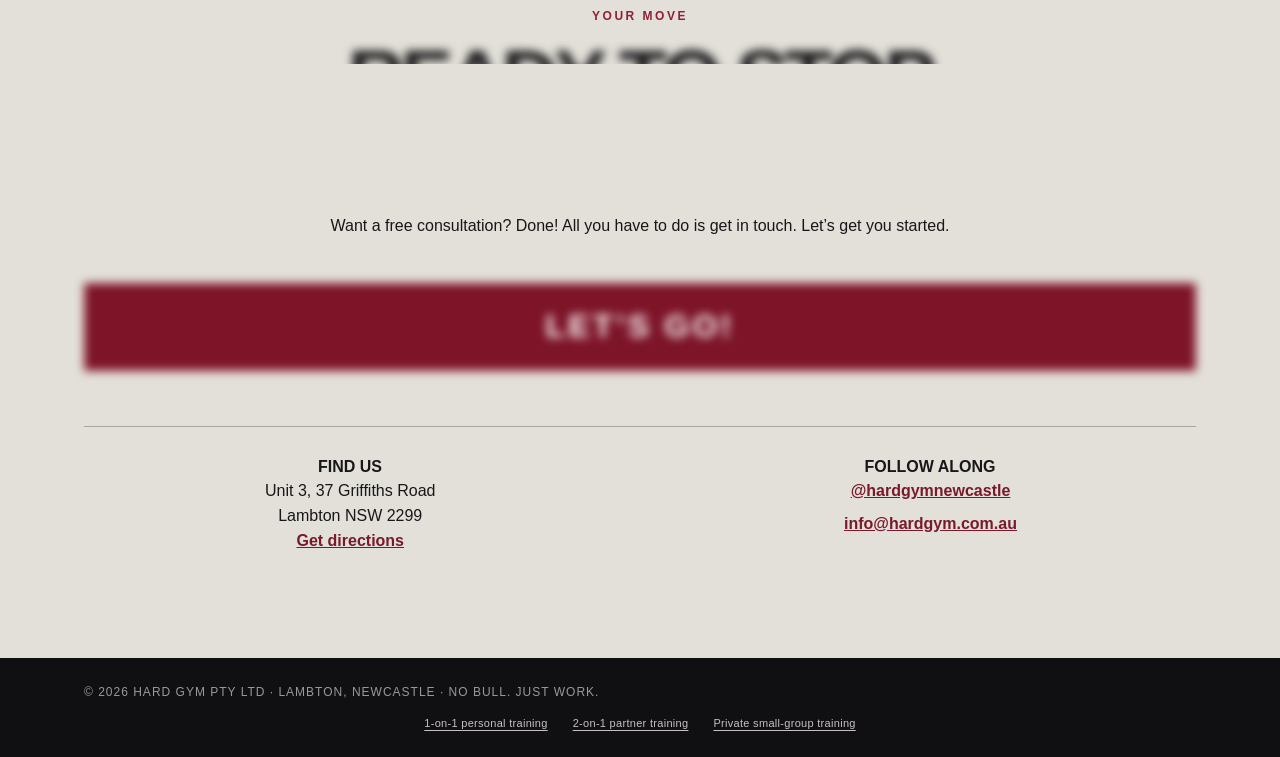
==== commit 07ce36ce: "Improve HARD GYM Newcastle homepage SEO, local schema, social metadata and service links" ====
--- a/index.html
+++ b/index.html
@@ -3,26 +3,106 @@
 <html lang="en-AU">
 <head>
 <meta charset="utf-8"/><meta content="width=device-width,initial-scale=1" name="viewport"/>
-<title>HARD GYM | Private Training Gym</title>
+<title>Personal Training Newcastle &amp; Lambton | HARD GYM</title>
 <link rel="canonical" href="https://www.hardgym.com.au/">
-<meta content="HARD GYM Lambton. Serious coaching, no gimmicks. 1-on-1, 2-on-1 and small-group strength training in Newcastle. Unit 3, 37 Griffiths Road." name="description"/>
+<meta name="robots" content="index, follow, max-image-preview:large"/>
+<meta property="og:type" content="website"/>
+<meta property="og:locale" content="en_AU"/>
+<meta property="og:site_name" content="HARD GYM"/>
+<meta property="og:title" content="Personal Training Newcastle &amp; Lambton | HARD GYM"/>
+<meta property="og:description" content="Personal training in Newcastle at HARD GYM, Lambton. 1-on-1 coaching, partner sessions and private small-group strength training."/>
+<meta property="og:url" content="https://www.hardgym.com.au/"/>
+<meta property="og:image" content="https://www.hardgym.com.au/IMG_7191.jpeg"/>
+<meta property="og:image:alt" content="HARD GYM personal training session in Lambton, Newcastle"/>
+<meta name="twitter:card" content="summary_large_image"/>
+<meta name="description" content="Personal training in Newcastle at HARD GYM, Lambton. 1-on-1 coaching, partner training and private small-group strength sessions. Book a free consultation."/>
 <meta content="#39040f" name="theme-color"/>
   <script type="application/ld+json">
 {
   "@context": "https://schema.org",
-  "@type": "ExerciseGym",
-  "name": "HARD GYM",
- "url": "https://www.hardgym.com.au/",
-  "telephone": "+61413410295",
-  "address": {
-    "@type": "PostalAddress",
-    "streetAddress": "Unit 3, 37 Griffiths Road",
-    "addressLocality": "Lambton",
-    "addressRegion": "NSW",
-    "postalCode": "2299",
-    "addressCountry": "AU"
-  },
-  "description": "Personal training studio offering 1-on-1 personal training, partner training and small-group strength training in Lambton, Newcastle."
+  "@graph": [
+    {
+      "@type": "ExerciseGym",
+      "@id": "https://www.hardgym.com.au/#business",
+      "name": "HARD GYM",
+      "url": "https://www.hardgym.com.au/",
+      "description": "Coaching-led private strength and conditioning gym in Lambton, Newcastle. Personal training, partner training and private small-group sessions focused on technique, strength and structured progression.",
+      "image": "https://www.hardgym.com.au/IMG_7191.jpeg",
+      "logo": "https://www.hardgym.com.au/hard-gym-header-logo.png",
+      "telephone": "+61413410295",
+      "email": "info@hardgym.com.au",
+      "address": {
+        "@type": "PostalAddress",
+        "streetAddress": "Unit 3, 37 Griffiths Road",
+        "addressLocality": "Lambton",
+        "addressRegion": "NSW",
+        "postalCode": "2299",
+        "addressCountry": "AU"
+      },
+      "areaServed": [
+        {
+          "@type": "Place",
+          "name": "Newcastle, NSW, Australia"
+        },
+        {
+          "@type": "Place",
+          "name": "Lambton, NSW, Australia"
+        }
+      ],
+      "sameAs": [
+        "https://www.instagram.com/hardgymnewcastle/"
+      ],
+      "makesOffer": [
+        {
+          "@type": "Offer",
+          "itemOffered": {
+            "@type": "Service",
+            "name": "1-on-1 personal training",
+            "url": "https://www.hardgym.com.au/personal-training-newcastle.html"
+          }
+        },
+        {
+          "@type": "Offer",
+          "itemOffered": {
+            "@type": "Service",
+            "name": "2-on-1 partner personal training",
+            "url": "https://www.hardgym.com.au/partner-training-newcastle.html"
+          }
+        },
+        {
+          "@type": "Offer",
+          "itemOffered": {
+            "@type": "Service",
+            "name": "Private small-group strength training",
+            "url": "https://www.hardgym.com.au/small-group-training-newcastle.html"
+          }
+        }
+      ]
+    },
+    {
+      "@type": "WebSite",
+      "@id": "https://www.hardgym.com.au/#website",
+      "name": "HARD GYM",
+      "url": "https://www.hardgym.com.au/",
+      "publisher": {
+        "@id": "https://www.hardgym.com.au/#business"
+      },
+      "inLanguage": "en-AU"
+    },
+    {
+      "@type": "WebPage",
+      "@id": "https://www.hardgym.com.au/#webpage",
+      "url": "https://www.hardgym.com.au/",
+      "name": "Personal Training Newcastle & Lambton | HARD GYM",
+      "isPartOf": {
+        "@id": "https://www.hardgym.com.au/#website"
+      },
+      "about": {
+        "@id": "https://www.hardgym.com.au/#business"
+      },
+      "inLanguage": "en-AU"
+    }
+  ]
 }
 </script>
   <style>
@@ -633,6 +713,11 @@
   }
   nav .wrap.nav > .navlinks a {white-space:nowrap;}
 }
+</style>
+<style id="hg-seo-coaching-links">
+footer .hg-coaching-links{display:flex;gap:12px 25px;justify-content:center;align-items:center;flex-wrap:wrap;margin-top:14px}
+footer .hg-coaching-links a{font-size:11px;line-height:1.5;color:#c8c1c3;text-decoration:underline;text-underline-offset:3px;text-transform:none;letter-spacing:.3px}
+footer .hg-coaching-links a:hover{color:#fff}
 </style>
 </head><body>
 <nav><div class="wrap nav"><a aria-label="HARD GYM home" class="logo" href="#"><img alt="HARD GYM" height="108" src="hard-gym-header-logo.png" width="150"/></a><div class="navlinks"><a href="#training">Hard Training</a><a href="#approach">The Hard Standard</a><a href="#why-start">Why Start?</a><a href="get-started.html">Get started</a></div><details class="hg-mobile-menu"><summary aria-label="Open navigation menu"><span class="hg-menu-icon" aria-hidden="true">☰</span></summary><div class="hg-mobile-menu-panel"><a href="#training">Hard Training</a><a href="#approach">The Hard Standard</a><a href="#why-start">Why Start?</a><a href="get-started.html">Get Started</a></div></details></div></nav>
@@ -763,7 +848,13 @@
 <div class="actions reveal"><a class="btn consultation-button" href="get-started.html">LET’S GO!</a></div>
 <div class="details"><div><strong>FIND US</strong><p>Unit 3, 37 Griffiths Road<br/>Lambton NSW 2299<br/><a href="https://www.google.com/maps/search/?api=1&amp;query=Unit+3+37+Griffiths+Road+Lambton+NSW+2299" rel="noopener" target="_blank">Get directions</a></p></div><div><strong>FOLLOW ALONG</strong><p><a href="https://www.instagram.com/hardgymnewcastle/" rel="noopener" target="_blank">@hardgymnewcastle</a><br/><a href="mailto:info@hardgym.com.au">info@hardgym.com.au</a></p></div></div>
 </div></section>
-<footer><div class="wrap">© 2026 HARD GYM PTY LTD · Lambton, Newcastle · No bull. Just work.</div></footer>
+<footer><div class="wrap">© 2026 HARD GYM PTY LTD · Lambton, Newcastle · No bull. Just work.
+<div class="hg-coaching-links" role="navigation" aria-label="Explore HARD GYM coaching services">
+<a href="/personal-training-newcastle.html">1-on-1 personal training</a>
+<a href="/partner-training-newcastle.html">2-on-1 partner training</a>
+<a href="/small-group-training-newcastle.html">Private small-group training</a>
+</div>
+</div></footer>
 <script>
 (function(){
   const reduced=window.matchMedia&&window.matchMedia('(prefers-reduced-motion: reduce)').matches;
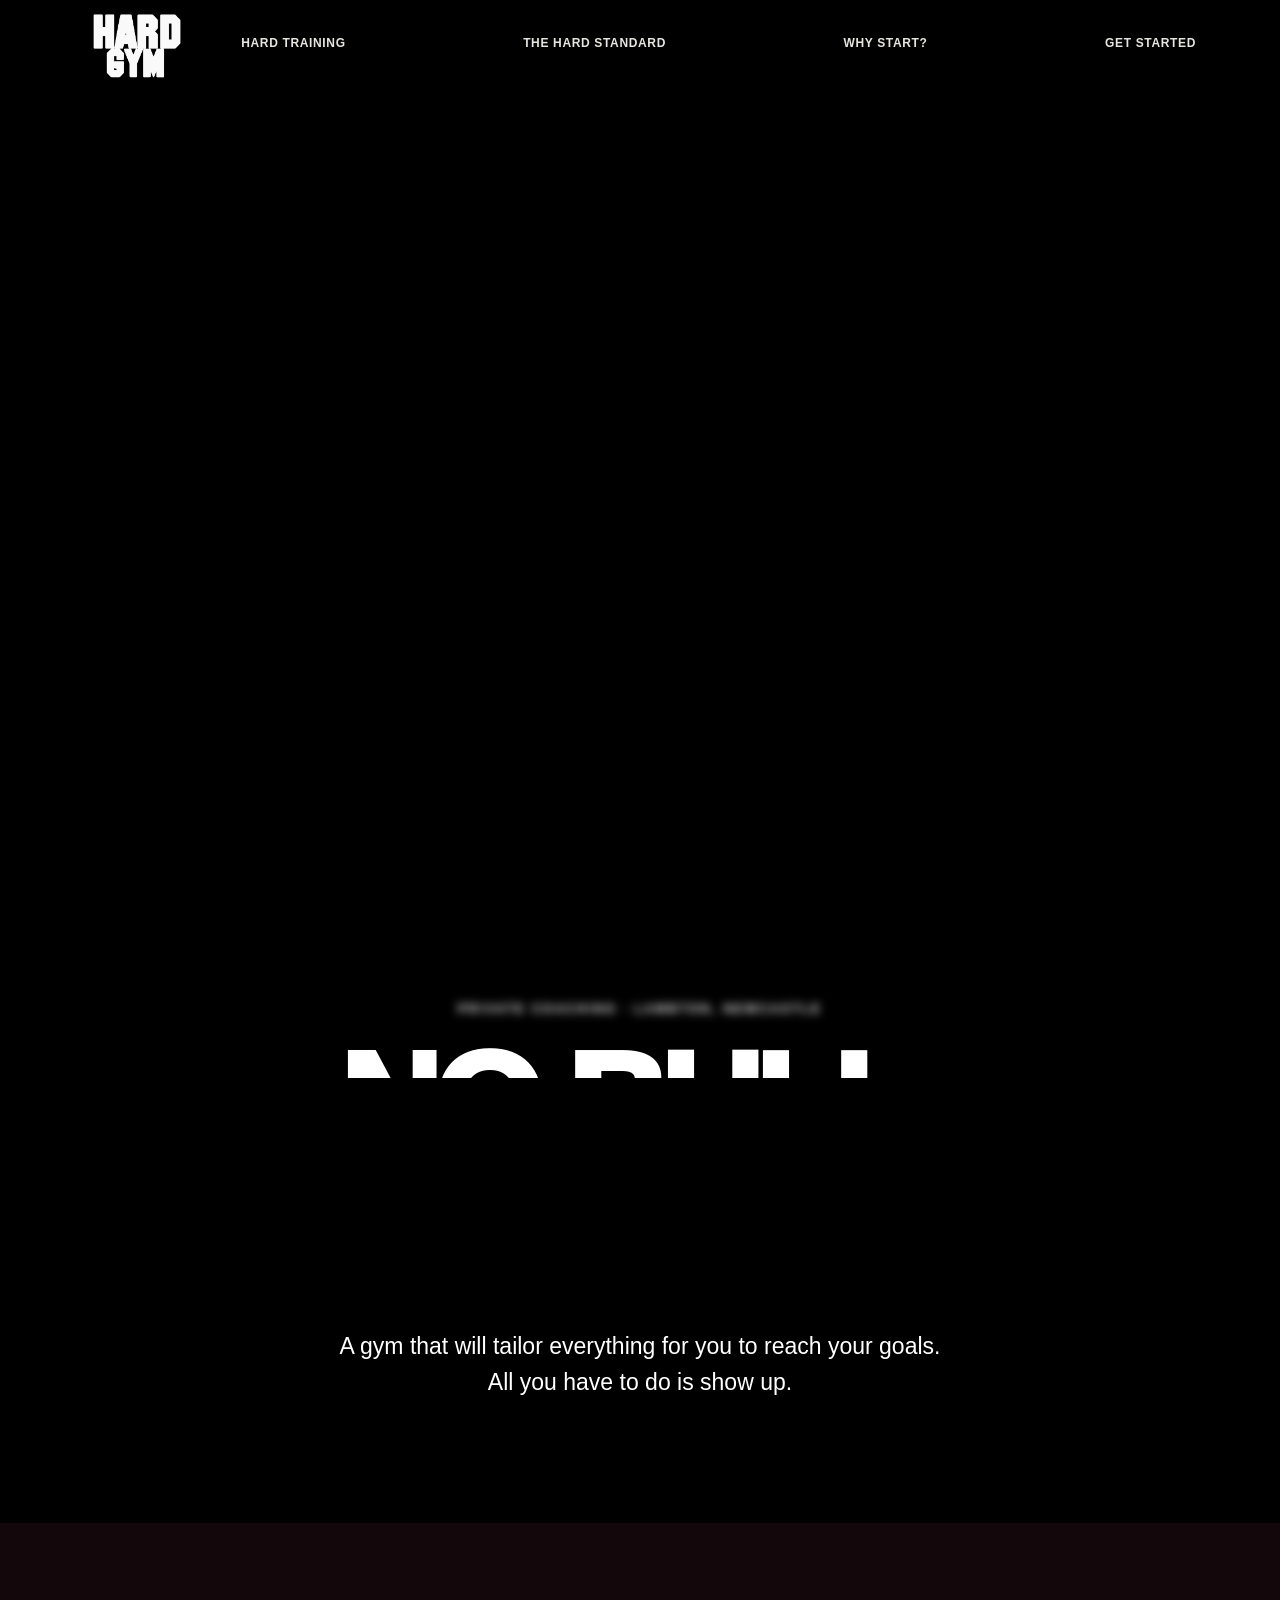
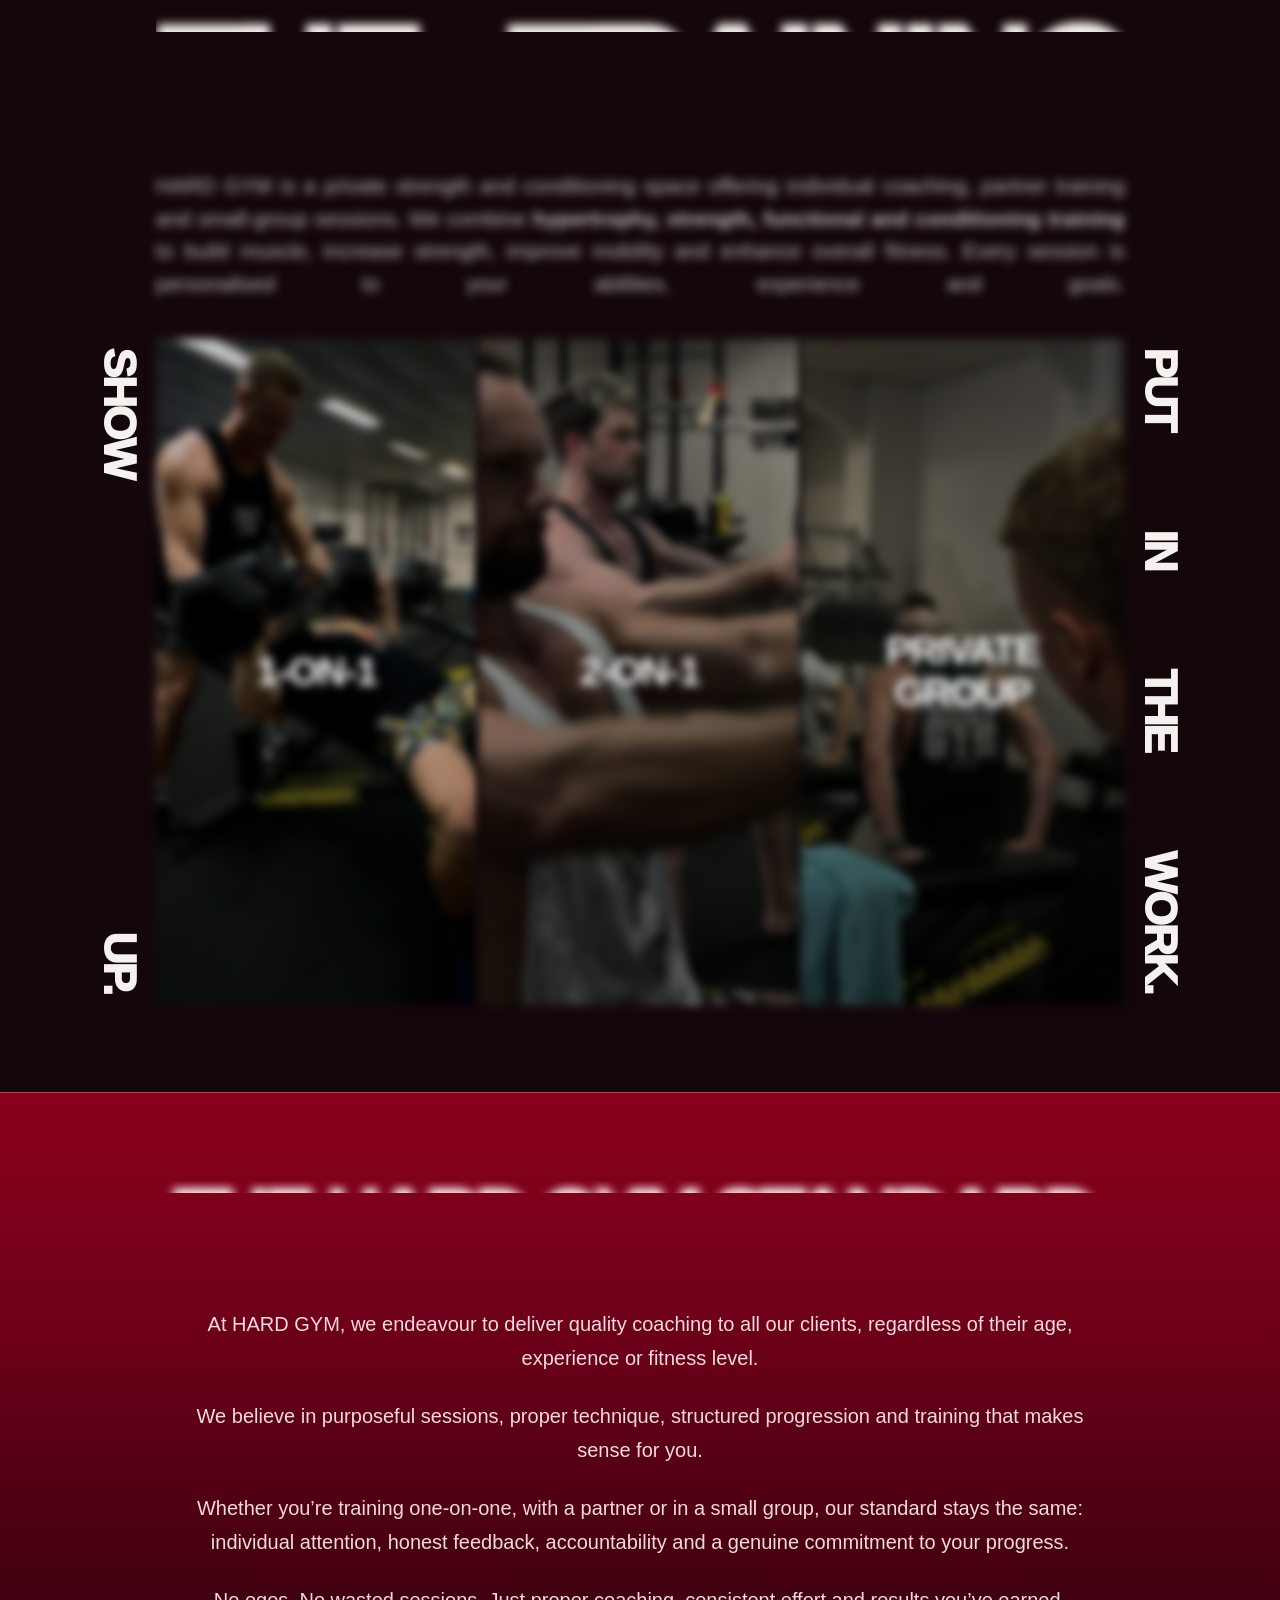
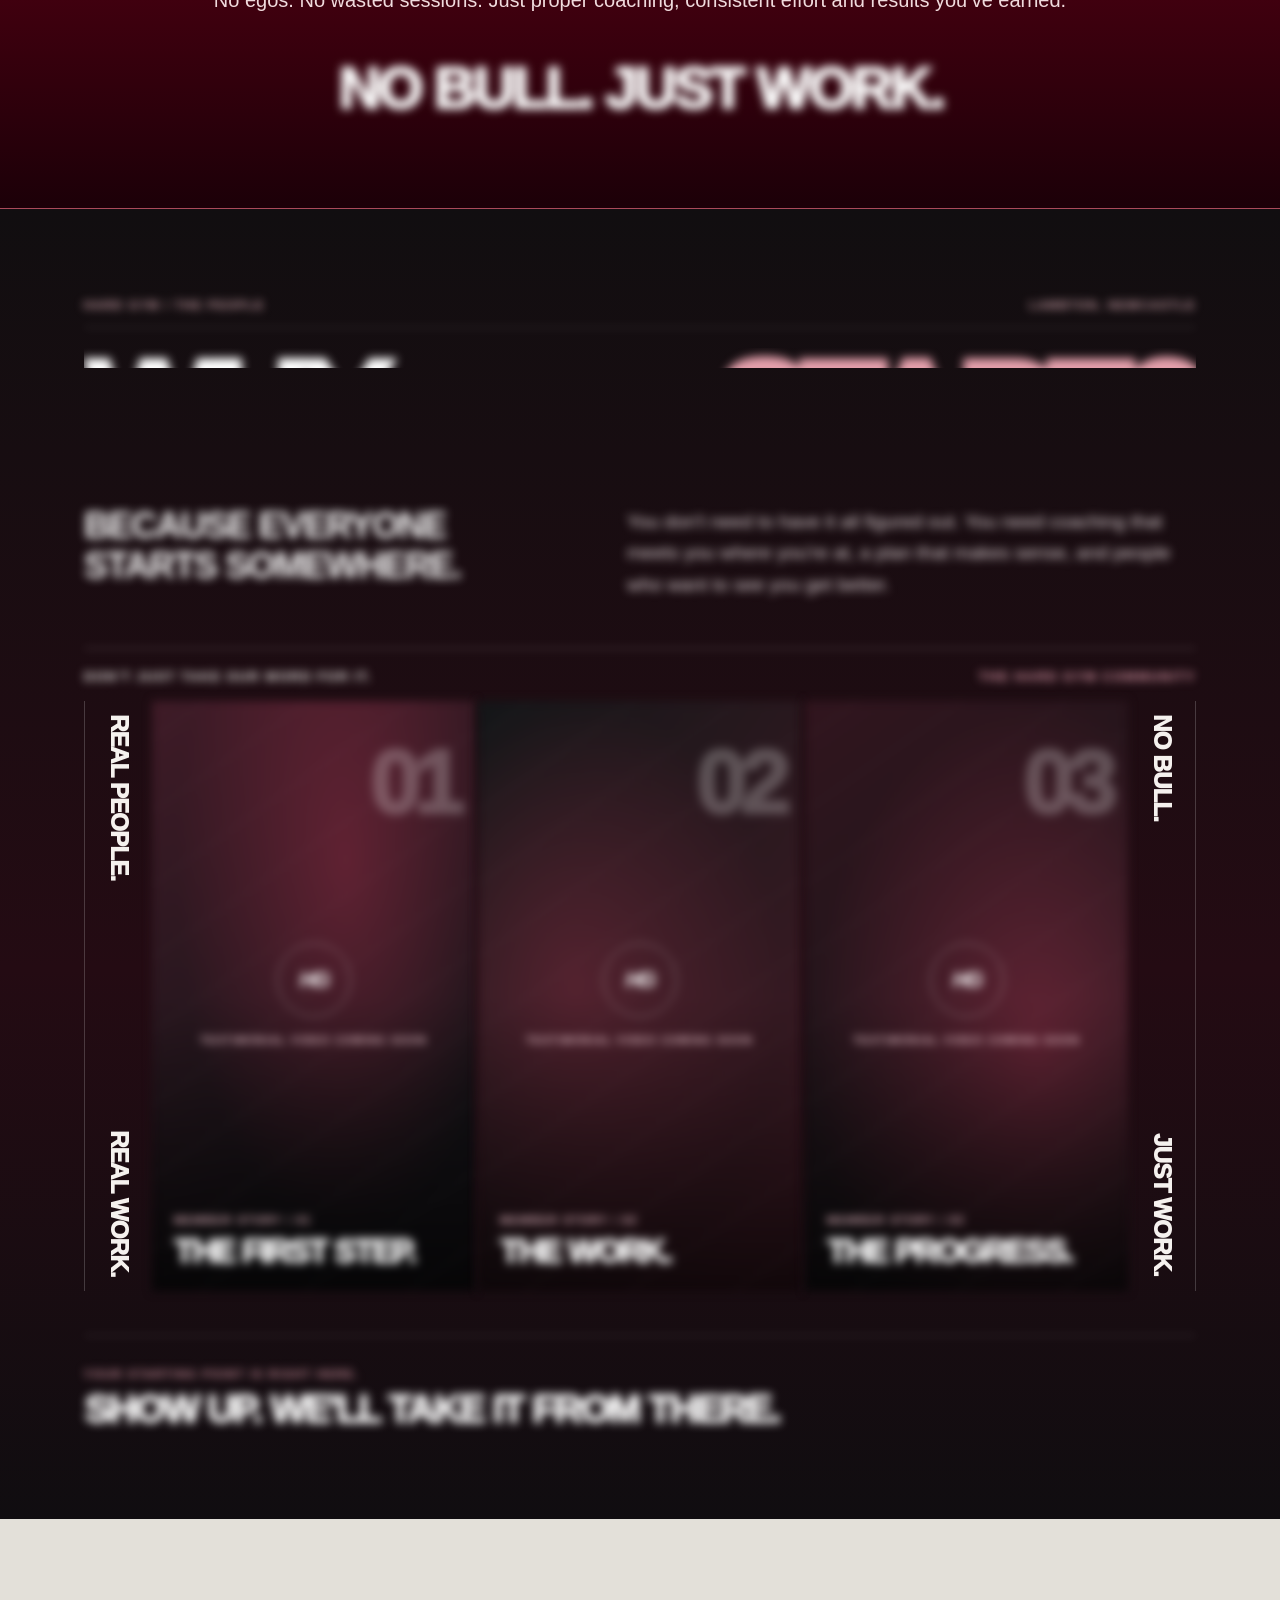
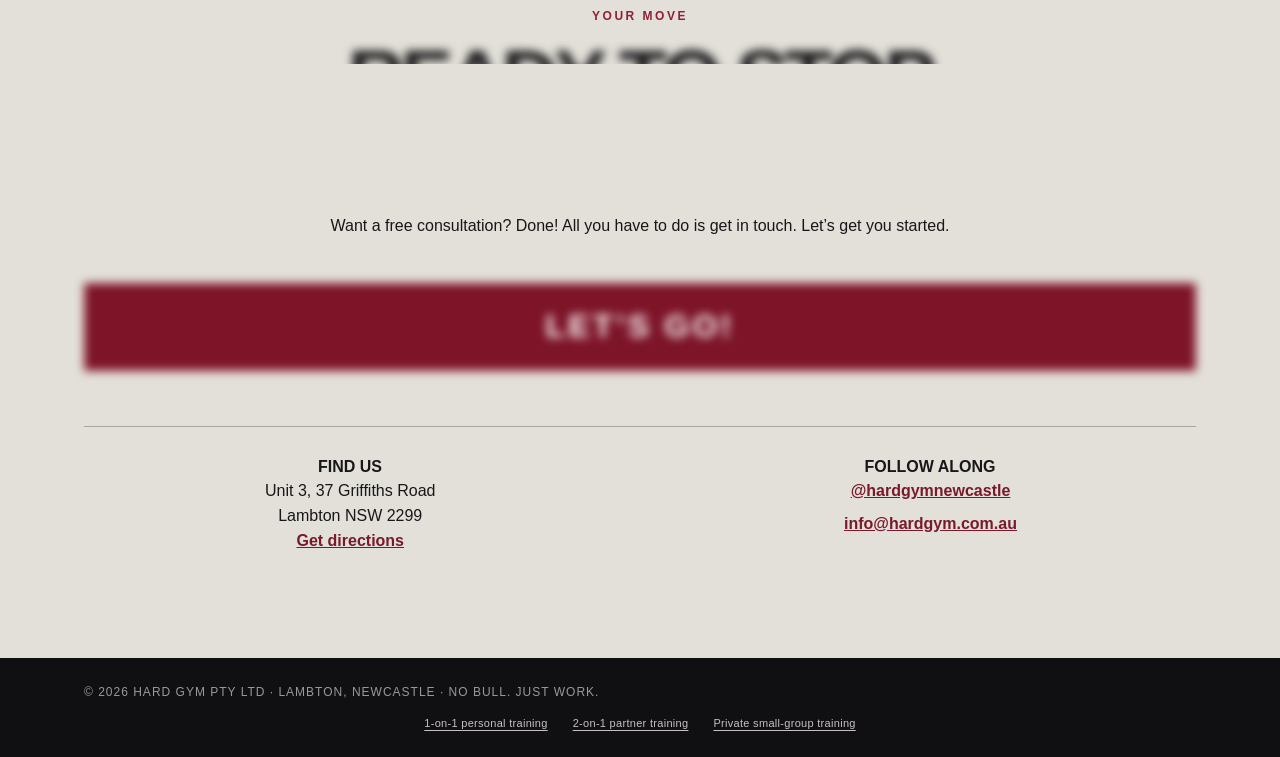
==== commit 9652d550: "Put HARD GYM first in homepage browser title and matching SEO metadata" ====
--- a/index.html
+++ b/index.html
@@ -3,13 +3,13 @@
 <html lang="en-AU">
 <head>
 <meta charset="utf-8"/><meta content="width=device-width,initial-scale=1" name="viewport"/>
-<title>Personal Training Newcastle &amp; Lambton | HARD GYM</title>
+<title>HARD GYM | Personal Training Newcastle</title>
 <link rel="canonical" href="https://www.hardgym.com.au/">
 <meta name="robots" content="index, follow, max-image-preview:large"/>
 <meta property="og:type" content="website"/>
 <meta property="og:locale" content="en_AU"/>
 <meta property="og:site_name" content="HARD GYM"/>
-<meta property="og:title" content="Personal Training Newcastle &amp; Lambton | HARD GYM"/>
+<meta property="og:title" content="HARD GYM | Personal Training Newcastle"/>
 <meta property="og:description" content="Personal training in Newcastle at HARD GYM, Lambton. 1-on-1 coaching, partner sessions and private small-group strength training."/>
 <meta property="og:url" content="https://www.hardgym.com.au/"/>
 <meta property="og:image" content="https://www.hardgym.com.au/IMG_7191.jpeg"/>
@@ -93,7 +93,7 @@
       "@type": "WebPage",
       "@id": "https://www.hardgym.com.au/#webpage",
       "url": "https://www.hardgym.com.au/",
-      "name": "Personal Training Newcastle & Lambton | HARD GYM",
+      "name": "HARD GYM | Personal Training Newcastle",
       "isPartOf": {
         "@id": "https://www.hardgym.com.au/#website"
       },
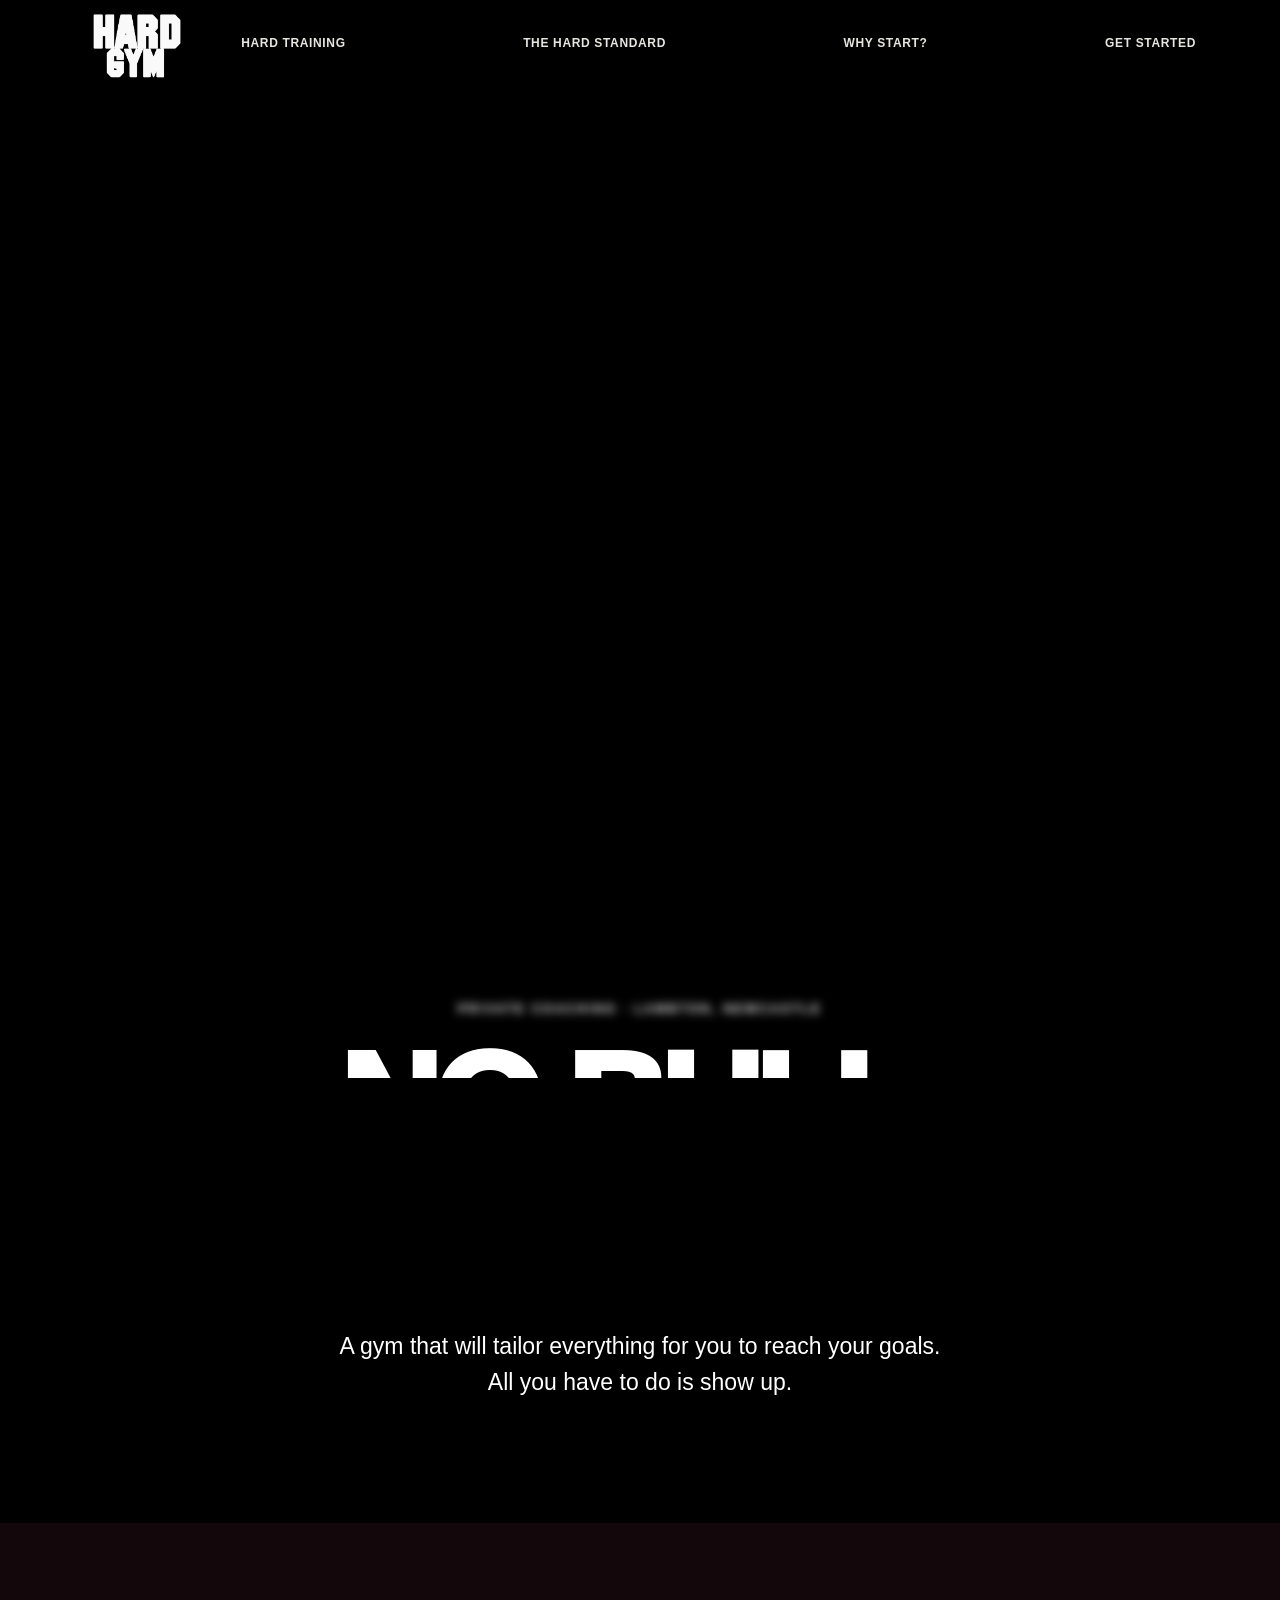
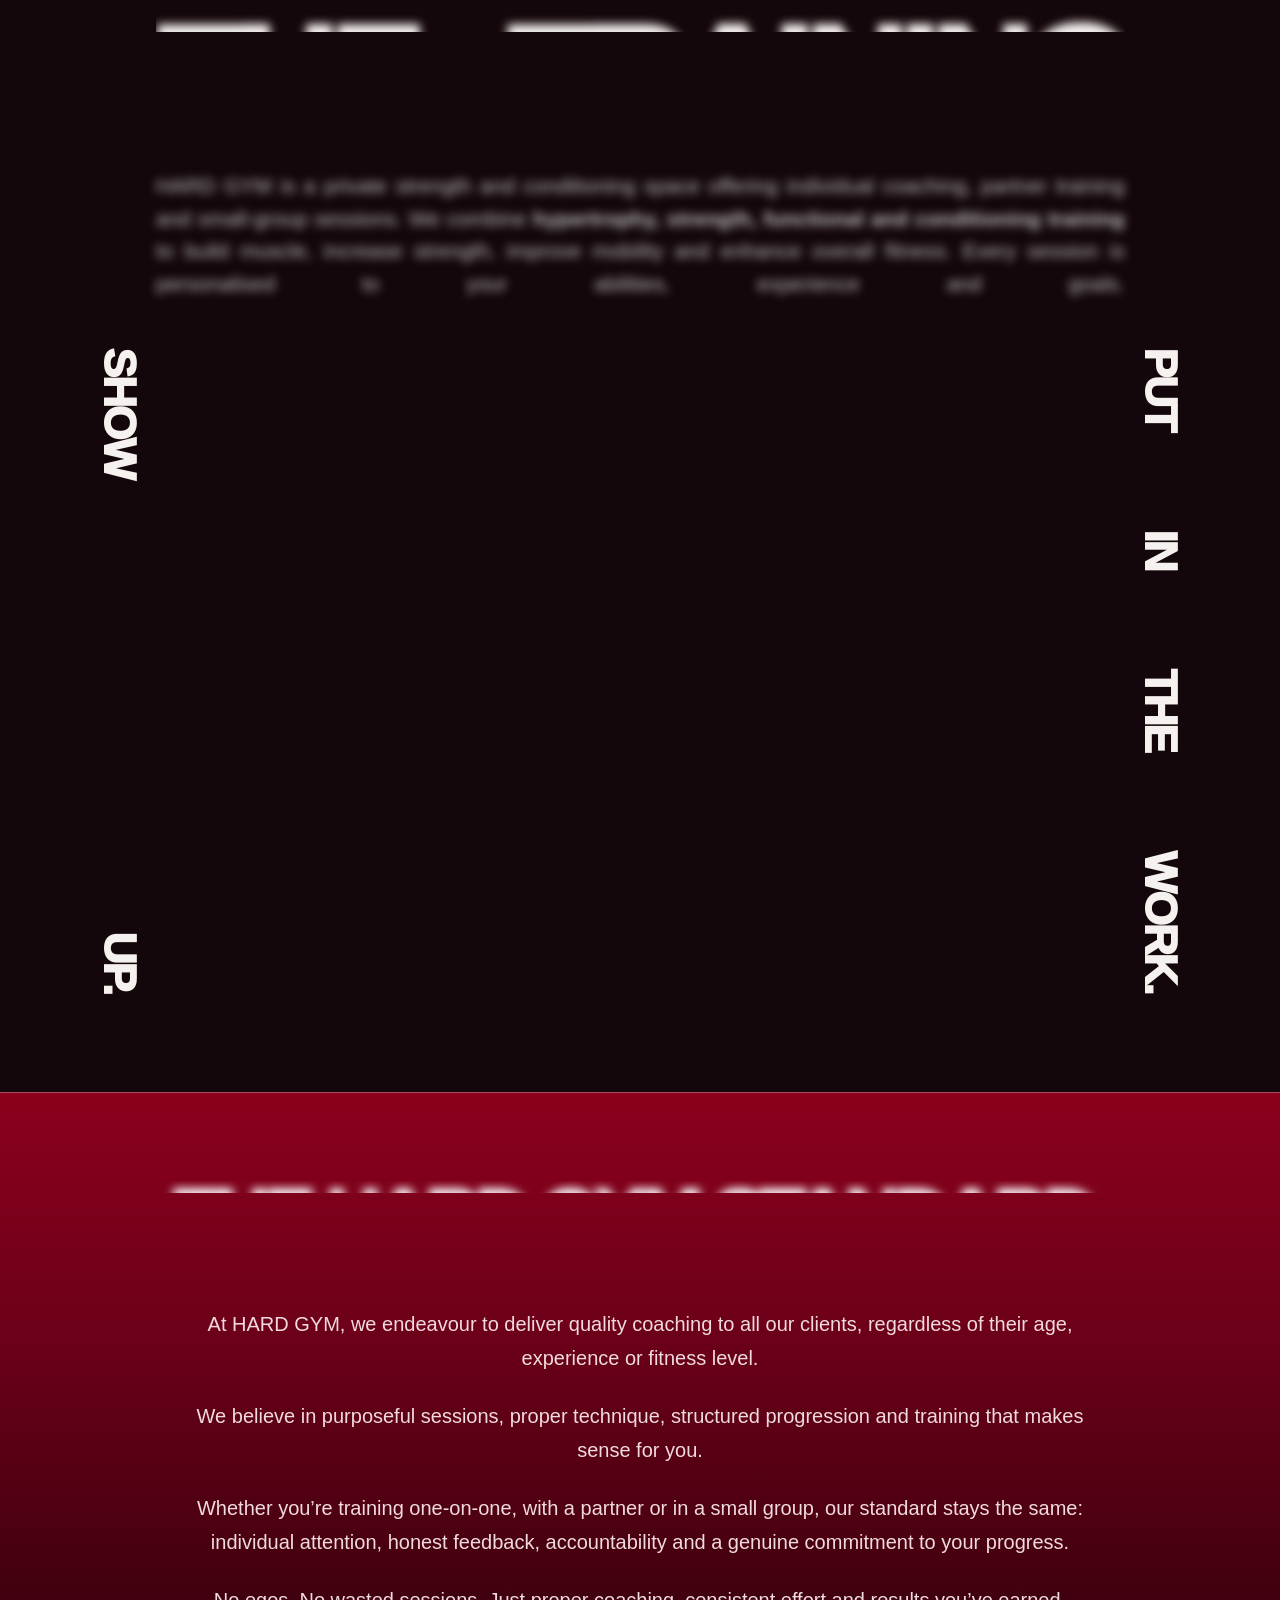
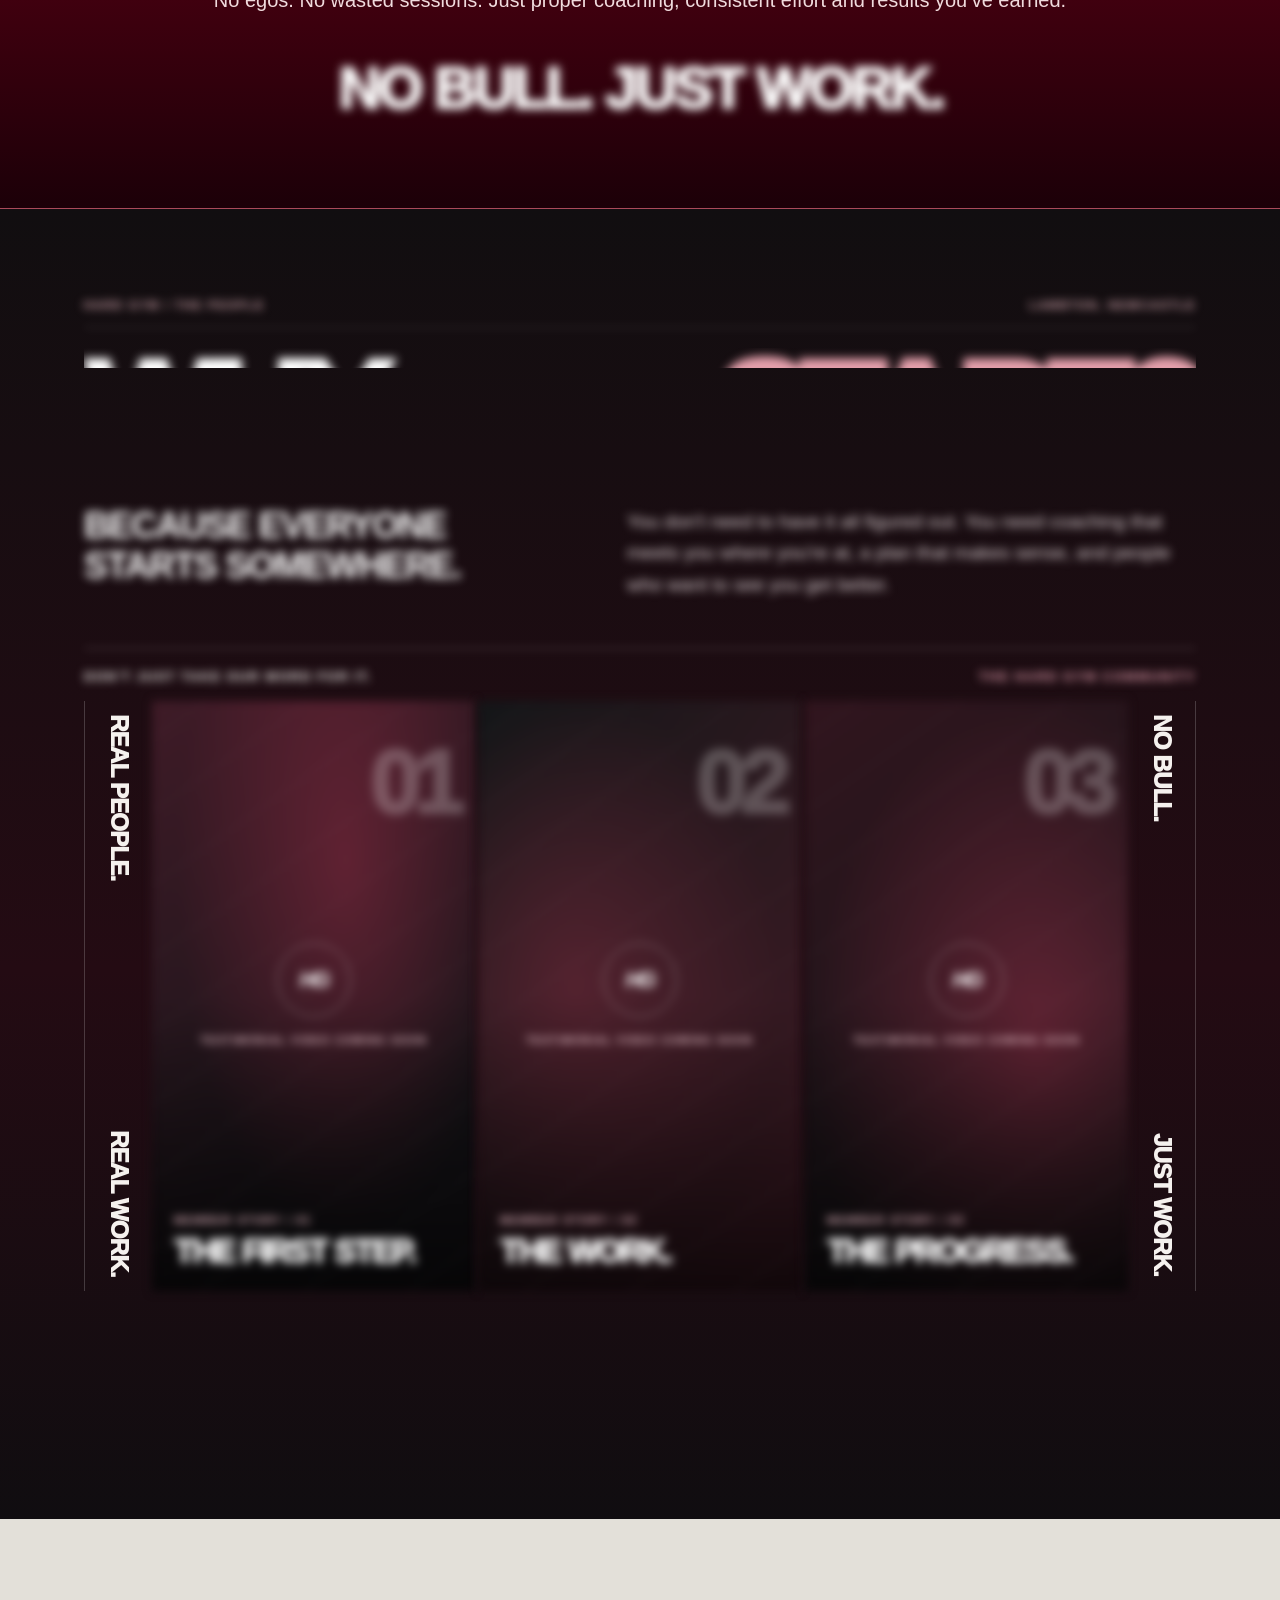
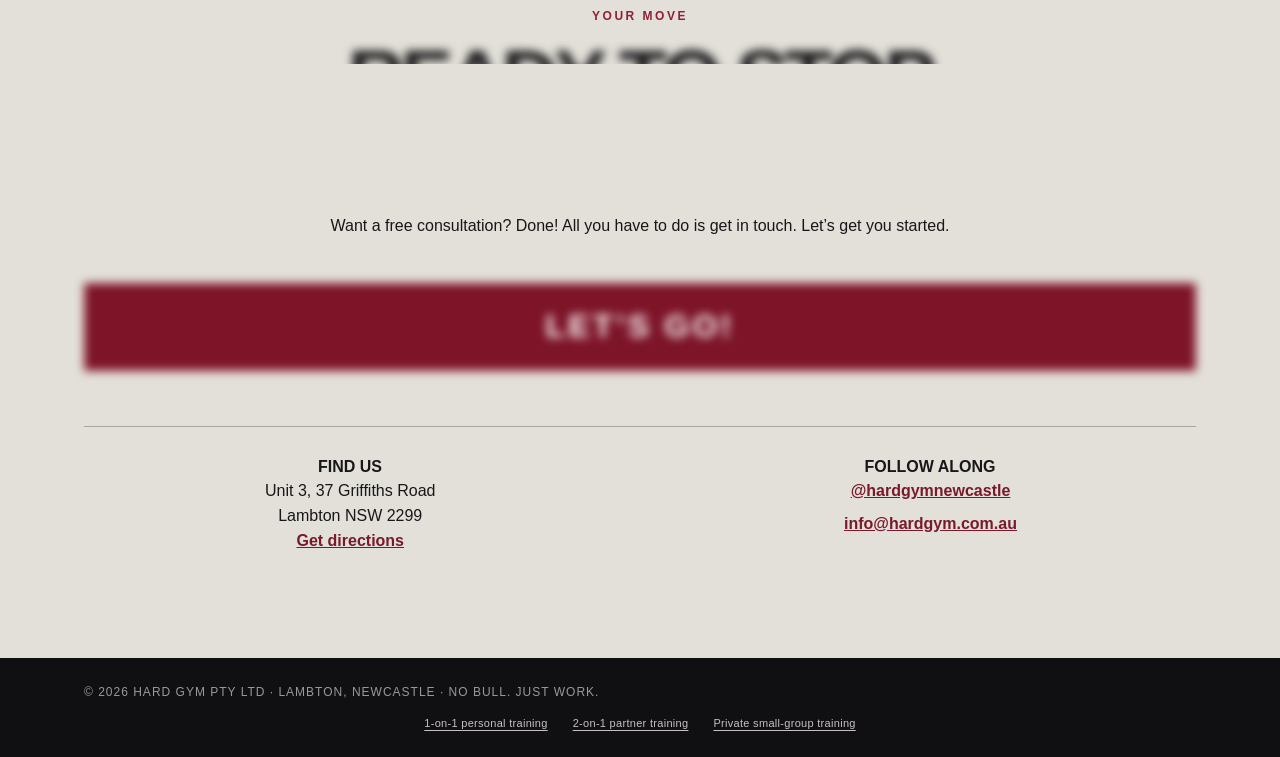
==== commit 0167b45c: "Link homepage training photo panels to matching personal, partner and group pages" ====
--- a/index.html
+++ b/index.html
@@ -750,9 +750,9 @@
 <div class="hg-training-showcase">
 <div class="hg-training-side hg-training-side--left" aria-label="SHOW UP."><span>SHOW</span><span>UP.</span></div>
 <div class="hg-training-panels">
-<a class="hg-training-panel reveal" href="get-started.html" aria-label="Enquire about 1-on-1 personal training"><img src="IMG_7191.jpeg" alt="HARD GYM coach spotting a client during a dumbbell press" loading="lazy"/><span>1-ON-1</span></a>
-<a class="hg-training-panel reveal" href="get-started.html" aria-label="Enquire about 2-on-1 personal training"><img src="IMG_8057.jpeg" alt="Two clients training together at HARD GYM" loading="lazy"/><span>2-ON-1</span></a>
-<a class="hg-training-panel reveal" href="get-started.html" aria-label="Enquire about private group training"><img src="IMG_8059.jpeg" alt="HARD GYM members taking part in a coached group session" loading="lazy"/><span>PRIVATE GROUP</span></a>
+<a class="hg-training-panel reveal" href="/personal-training-newcastle.html" aria-label="Learn more about 1-on-1 personal training"><img src="IMG_7191.jpeg" alt="HARD GYM coach spotting a client during a dumbbell press" loading="lazy"/><span>1-ON-1</span></a>
+<a class="hg-training-panel reveal" href="/partner-training-newcastle.html" aria-label="Learn more about 2-on-1 partner training"><img src="IMG_8057.jpeg" alt="Two clients training together at HARD GYM" loading="lazy"/><span>2-ON-1</span></a>
+<a class="hg-training-panel reveal" href="/small-group-training-newcastle.html" aria-label="Learn more about private small-group training"><img src="IMG_8059.jpeg" alt="HARD GYM members taking part in a coached group session" loading="lazy"/><span>PRIVATE GROUP</span></a>
 </div>
 <div class="hg-training-side hg-training-side--right" aria-label="PUT IN THE WORK."><span>PUT</span><span>IN</span><span>THE</span><span>WORK.</span></div>
 <div class="hg-training-mobile-controls" aria-label="Training photo carousel controls">
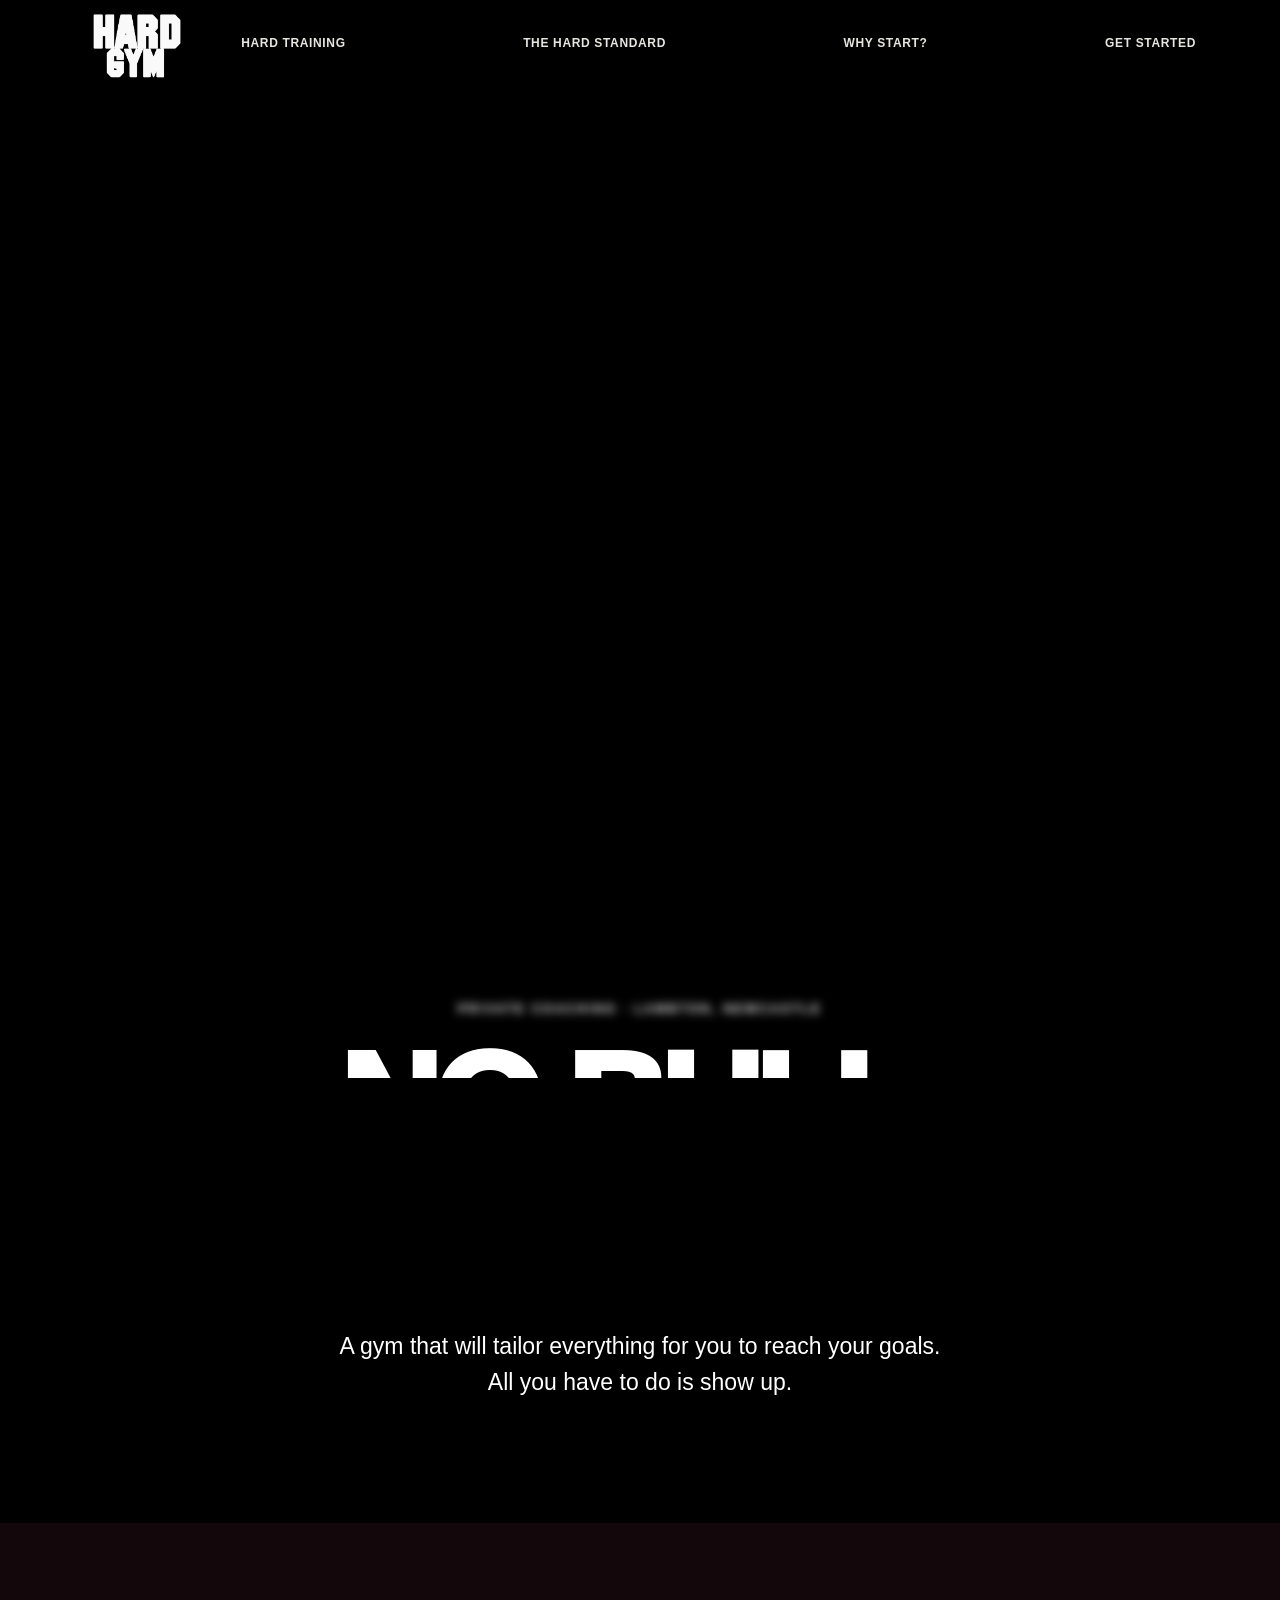
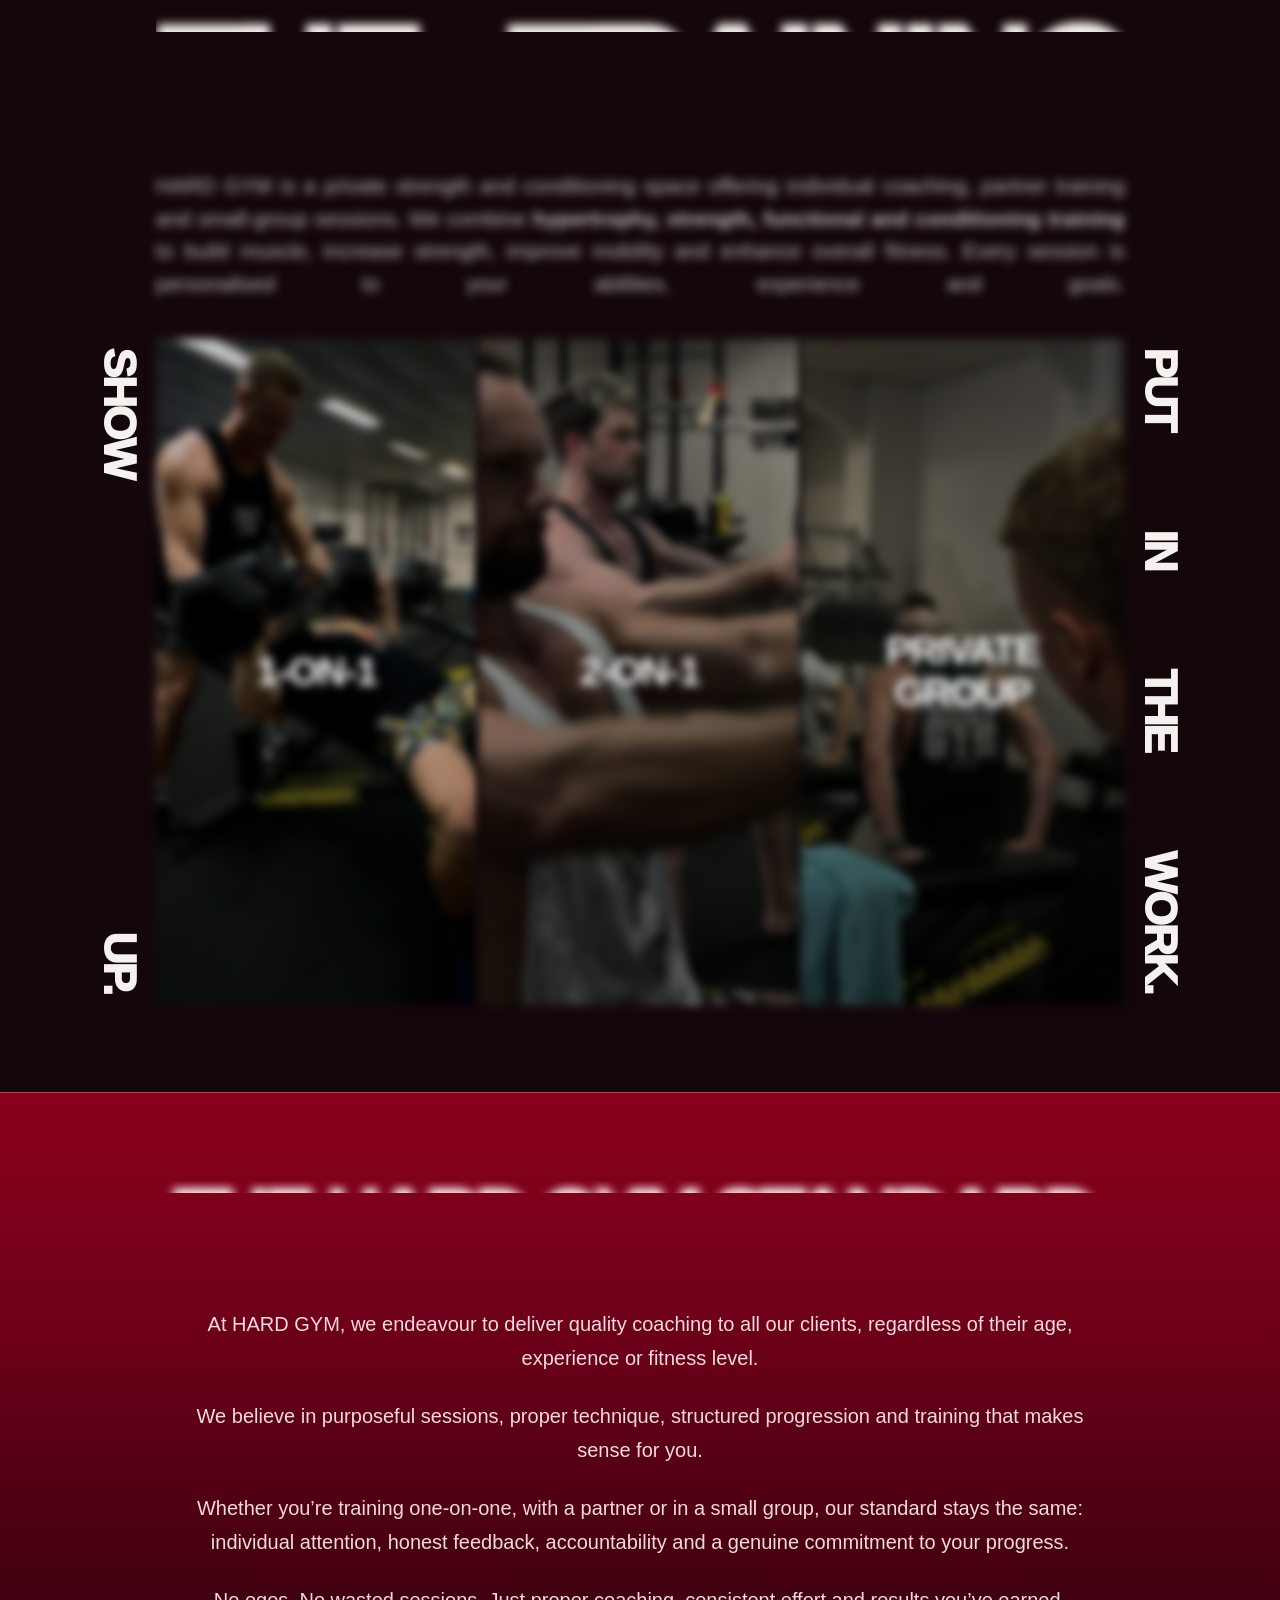
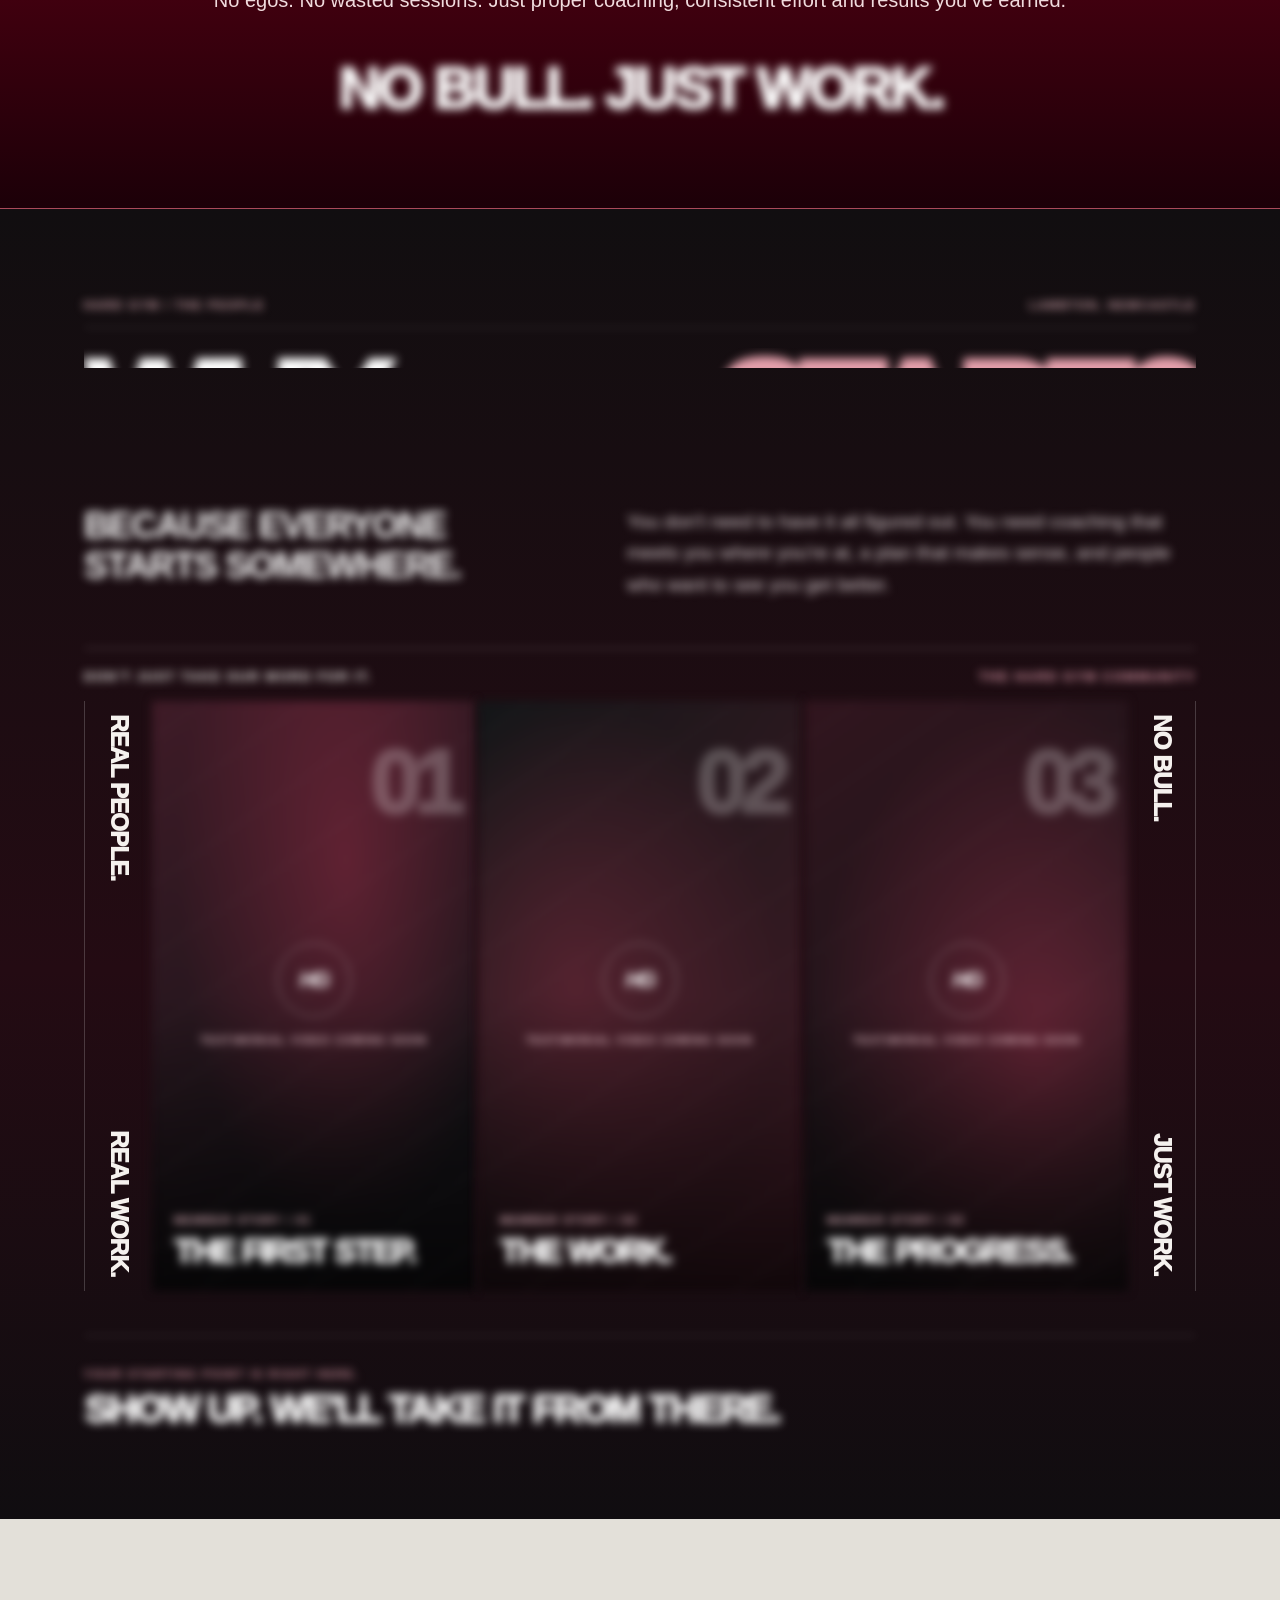
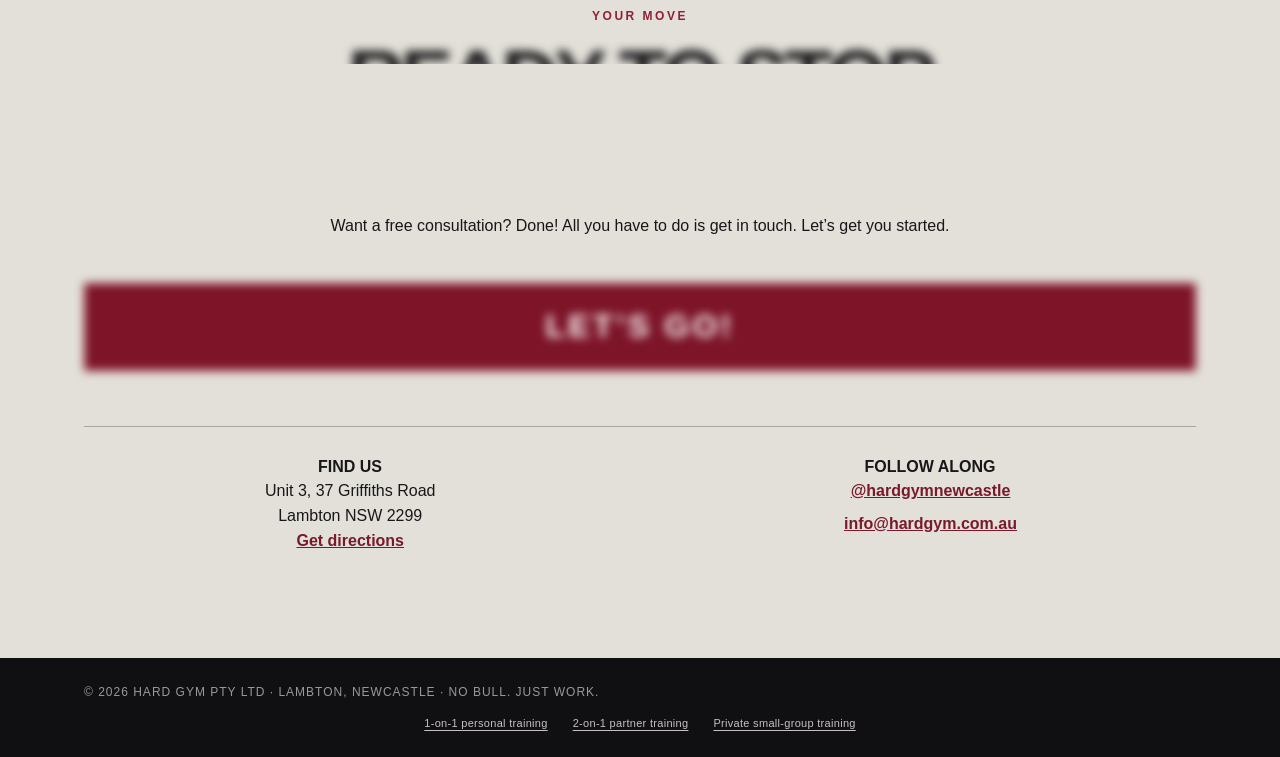
==== commit a1617a69: "Add Learn More hover bubbles and two-tap mobile preview to homepage training links" ====
--- a/index.html
+++ b/index.html
@@ -719,6 +719,42 @@
 footer .hg-coaching-links a{font-size:11px;line-height:1.5;color:#c8c1c3;text-decoration:underline;text-underline-offset:3px;text-transform:none;letter-spacing:.3px}
 footer .hg-coaching-links a:hover{color:#fff}
 </style>
+<style id="hg-training-learn-more-interaction">
+/* Scoped to the three homepage training photos; retain layout and carousel. */
+#training .hg-training-showcase .hg-training-panel .hg-training-learn-bubble{
+  position:absolute;left:50%;bottom:clamp(26px,8%,64px);z-index:3;
+  display:inline-flex;align-items:center;justify-content:center;
+  width:max-content;max-width:calc(100% - 28px);
+  margin:0;padding:13px 23px;border:1px solid #f6eff0;border-radius:999px;
+  background:#f5f1ee;color:#1a1015;
+  font:900 clamp(11px,1.15vw,15px)/1.2 Arial,Helvetica,sans-serif;
+  letter-spacing:1.35px;text-shadow:none;white-space:nowrap;
+  opacity:0;visibility:hidden;pointer-events:none;
+  transform:translate(-50%,12px) scale(.94);
+  transition:opacity .22s ease,transform .24s ease,visibility .22s ease;
+  box-shadow:0 8px 24px #0009;
+}
+@media (hover:hover) and (pointer:fine) {
+  #training .hg-training-showcase .hg-training-panel:hover .hg-training-learn-bubble,
+  #training .hg-training-showcase .hg-training-panel:focus-visible .hg-training-learn-bubble {
+    opacity:1;visibility:visible;transform:translate(-50%,0) scale(1);
+  }
+}
+#training .hg-training-showcase .hg-training-panel.hg-training-preview .hg-training-learn-bubble {
+  opacity:1;visibility:visible;transform:translate(-50%,0) scale(1);
+}
+#training .hg-training-showcase .hg-training-panel.hg-training-preview img {transform:scale(1.055);}
+@media (max-width:750px), (hover:none), (pointer:coarse) {
+  #training .hg-training-showcase .hg-training-panel{touch-action:manipulation;}
+  #training .hg-training-showcase .hg-training-panel .hg-training-learn-bubble{
+    bottom:11%;padding:13px 24px;font-size:13px;
+  }
+}
+@media (prefers-reduced-motion:reduce) {
+  #training .hg-training-showcase .hg-training-panel .hg-training-learn-bubble{transition:none;}
+  #training .hg-training-showcase .hg-training-panel.hg-training-preview img{transform:none;}
+}
+</style>
 </head><body>
 <nav><div class="wrap nav"><a aria-label="HARD GYM home" class="logo" href="#"><img alt="HARD GYM" height="108" src="hard-gym-header-logo.png" width="150"/></a><div class="navlinks"><a href="#training">Hard Training</a><a href="#approach">The Hard Standard</a><a href="#why-start">Why Start?</a><a href="get-started.html">Get started</a></div><details class="hg-mobile-menu"><summary aria-label="Open navigation menu"><span class="hg-menu-icon" aria-hidden="true">☰</span></summary><div class="hg-mobile-menu-panel"><a href="#training">Hard Training</a><a href="#approach">The Hard Standard</a><a href="#why-start">Why Start?</a><a href="get-started.html">Get Started</a></div></details></div></nav>
 <script>
@@ -750,9 +786,9 @@
 <div class="hg-training-showcase">
 <div class="hg-training-side hg-training-side--left" aria-label="SHOW UP."><span>SHOW</span><span>UP.</span></div>
 <div class="hg-training-panels">
-<a class="hg-training-panel reveal" href="/personal-training-newcastle.html" aria-label="Learn more about 1-on-1 personal training"><img src="IMG_7191.jpeg" alt="HARD GYM coach spotting a client during a dumbbell press" loading="lazy"/><span>1-ON-1</span></a>
-<a class="hg-training-panel reveal" href="/partner-training-newcastle.html" aria-label="Learn more about 2-on-1 partner training"><img src="IMG_8057.jpeg" alt="Two clients training together at HARD GYM" loading="lazy"/><span>2-ON-1</span></a>
-<a class="hg-training-panel reveal" href="/small-group-training-newcastle.html" aria-label="Learn more about private small-group training"><img src="IMG_8059.jpeg" alt="HARD GYM members taking part in a coached group session" loading="lazy"/><span>PRIVATE GROUP</span></a>
+<a class="hg-training-panel reveal" href="/personal-training-newcastle.html" aria-label="Learn more about 1-on-1 personal training"><img src="IMG_7191.jpeg" alt="HARD GYM coach spotting a client during a dumbbell press" loading="lazy"/><span>1-ON-1</span><span class="hg-training-learn-bubble" aria-hidden="true">LEARN MORE?</span></a>
+<a class="hg-training-panel reveal" href="/partner-training-newcastle.html" aria-label="Learn more about 2-on-1 partner training"><img src="IMG_8057.jpeg" alt="Two clients training together at HARD GYM" loading="lazy"/><span>2-ON-1</span><span class="hg-training-learn-bubble" aria-hidden="true">LEARN MORE?</span></a>
+<a class="hg-training-panel reveal" href="/small-group-training-newcastle.html" aria-label="Learn more about private small-group training"><img src="IMG_8059.jpeg" alt="HARD GYM members taking part in a coached group session" loading="lazy"/><span>PRIVATE GROUP</span><span class="hg-training-learn-bubble" aria-hidden="true">LEARN MORE?</span></a>
 </div>
 <div class="hg-training-side hg-training-side--right" aria-label="PUT IN THE WORK."><span>PUT</span><span>IN</span><span>THE</span><span>WORK.</span></div>
 <div class="hg-training-mobile-controls" aria-label="Training photo carousel controls">
@@ -791,6 +827,48 @@
   window.addEventListener('resize',update);
   if(typeof media.addEventListener==='function')media.addEventListener('change',update);
   update();
+})();
+</script>
+<script id="hg-training-double-tap-interaction">
+(function(){
+  const track=document.querySelector('#training .hg-training-panels');
+  if(!track)return;
+  const cards=[...track.querySelectorAll('a.hg-training-panel')];
+  const mobileOrTouch=window.matchMedia('(max-width:750px), (hover:none), (pointer:coarse)');
+  let previewCard=null, touchStartX=0, touchStartY=0, didSwipe=false;
+  function resetPreview(){
+    if(previewCard)previewCard.classList.remove('hg-training-preview');
+    previewCard=null;
+  }
+  track.addEventListener('touchstart',function(e){
+    const t=e.touches[0];if(!t)return;
+    touchStartX=t.clientX;touchStartY=t.clientY;didSwipe=false;
+  },{passive:true});
+  track.addEventListener('touchmove',function(e){
+    const t=e.touches[0];
+    if(t&&(Math.abs(t.clientX-touchStartX)>12||Math.abs(t.clientY-touchStartY)>12))didSwipe=true;
+  },{passive:true});
+  cards.forEach(function(card){
+    card.addEventListener('click',function(e){
+      // Normal desktop clicks and keyboard activation always follow the link.
+      if(!mobileOrTouch.matches||e.detail===0)return;
+      if(didSwipe){e.preventDefault();resetPreview();return;}
+      if(previewCard!==card){
+        e.preventDefault();
+        resetPreview();
+        previewCard=card;
+        card.classList.add('hg-training-preview');
+      }
+      // The second tap on the same card follows the existing destination link.
+    });
+  });
+  track.addEventListener('scroll',resetPreview,{passive:true});
+  document.addEventListener('click',function(e){
+    if(!e.target.closest('#training .hg-training-panels'))resetPreview();
+  });
+  if(typeof mobileOrTouch.addEventListener==='function'){
+    mobileOrTouch.addEventListener('change',resetPreview);
+  }
 })();
 </script>
 <section class="statement" id="approach"><div class="wrap">
